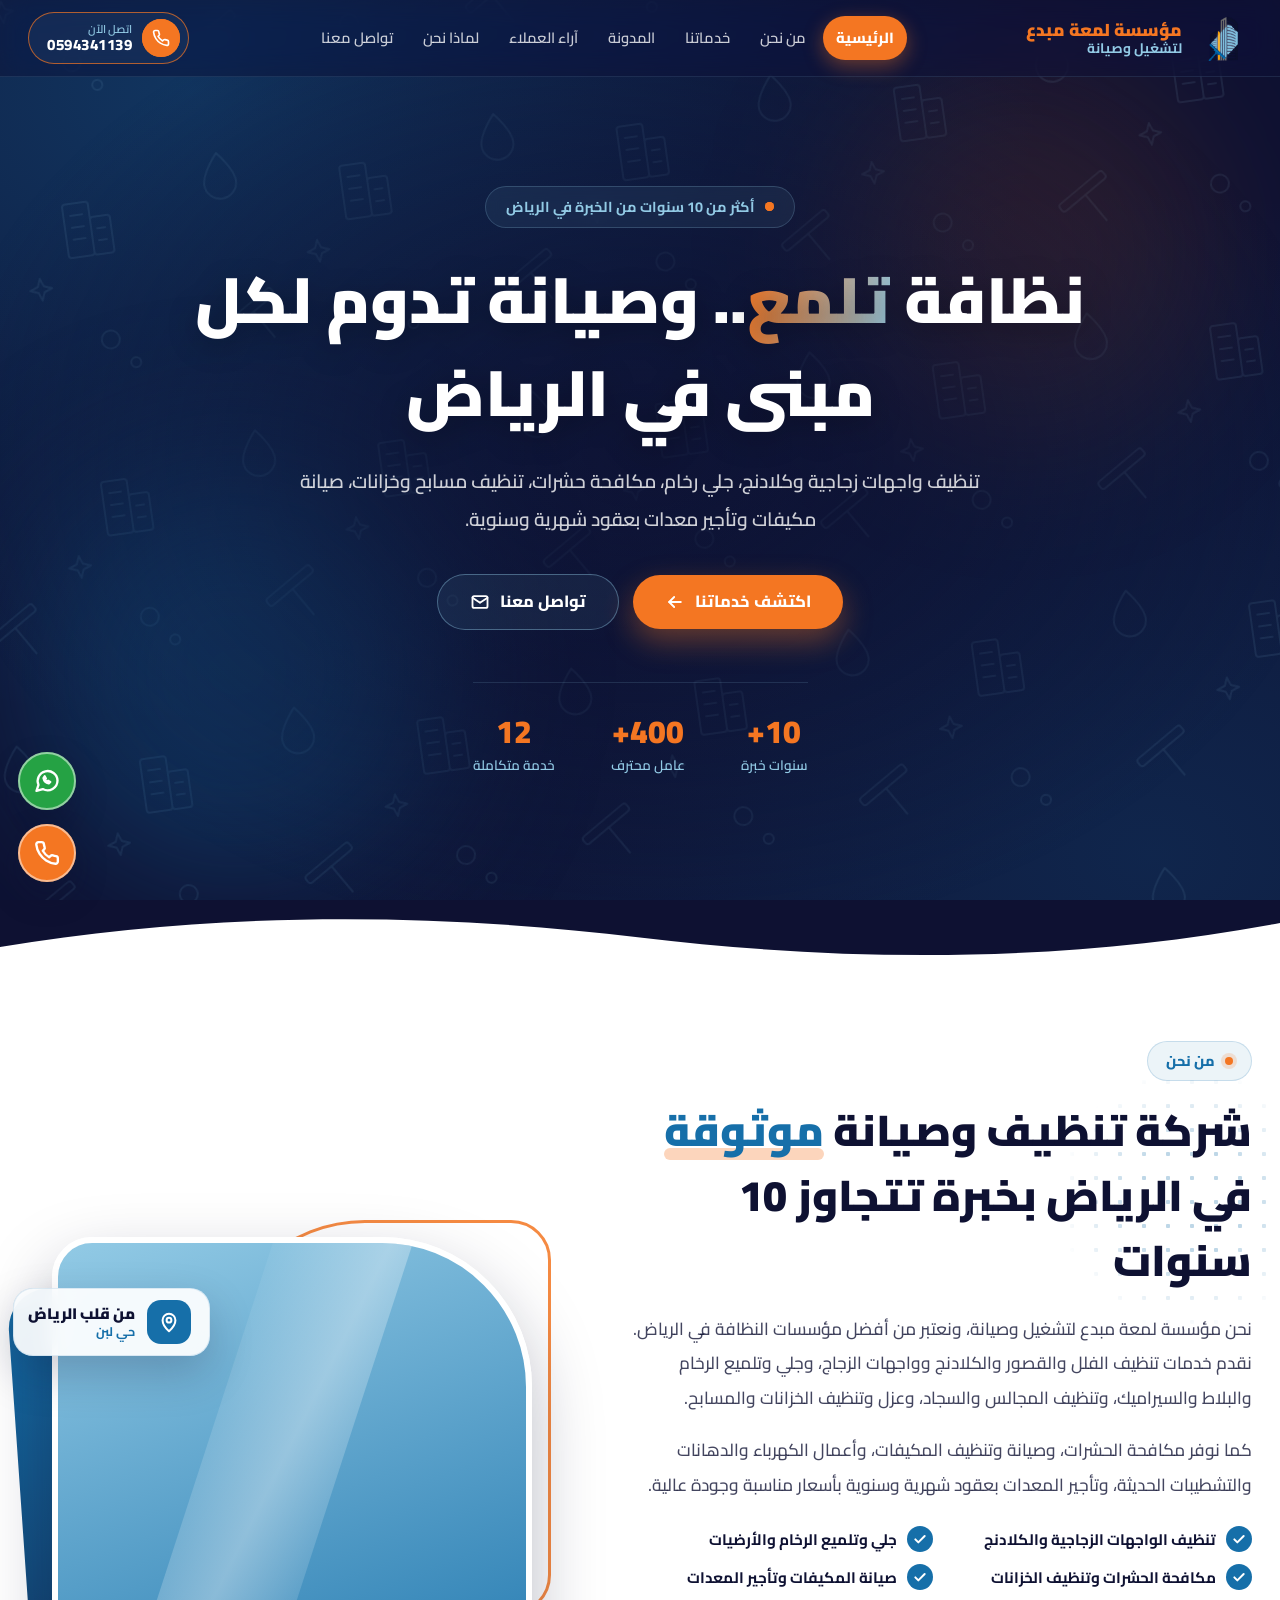
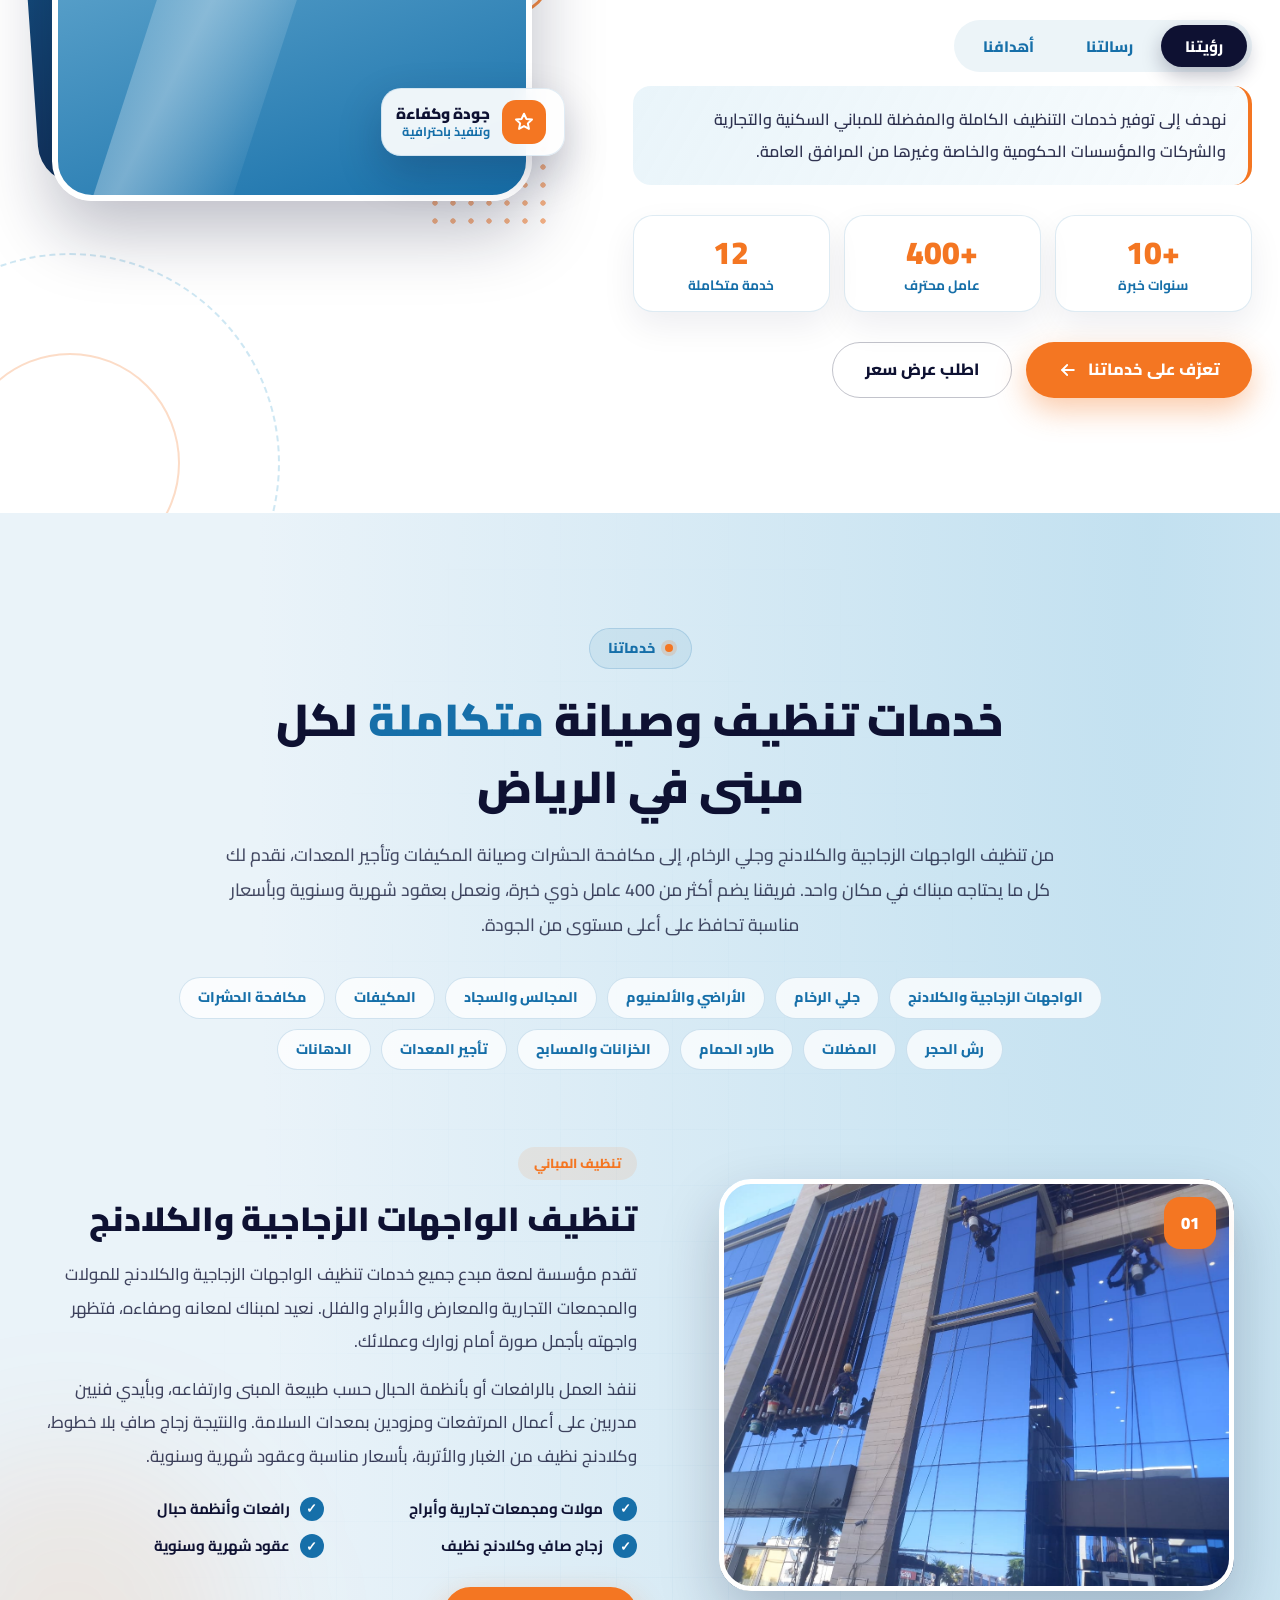
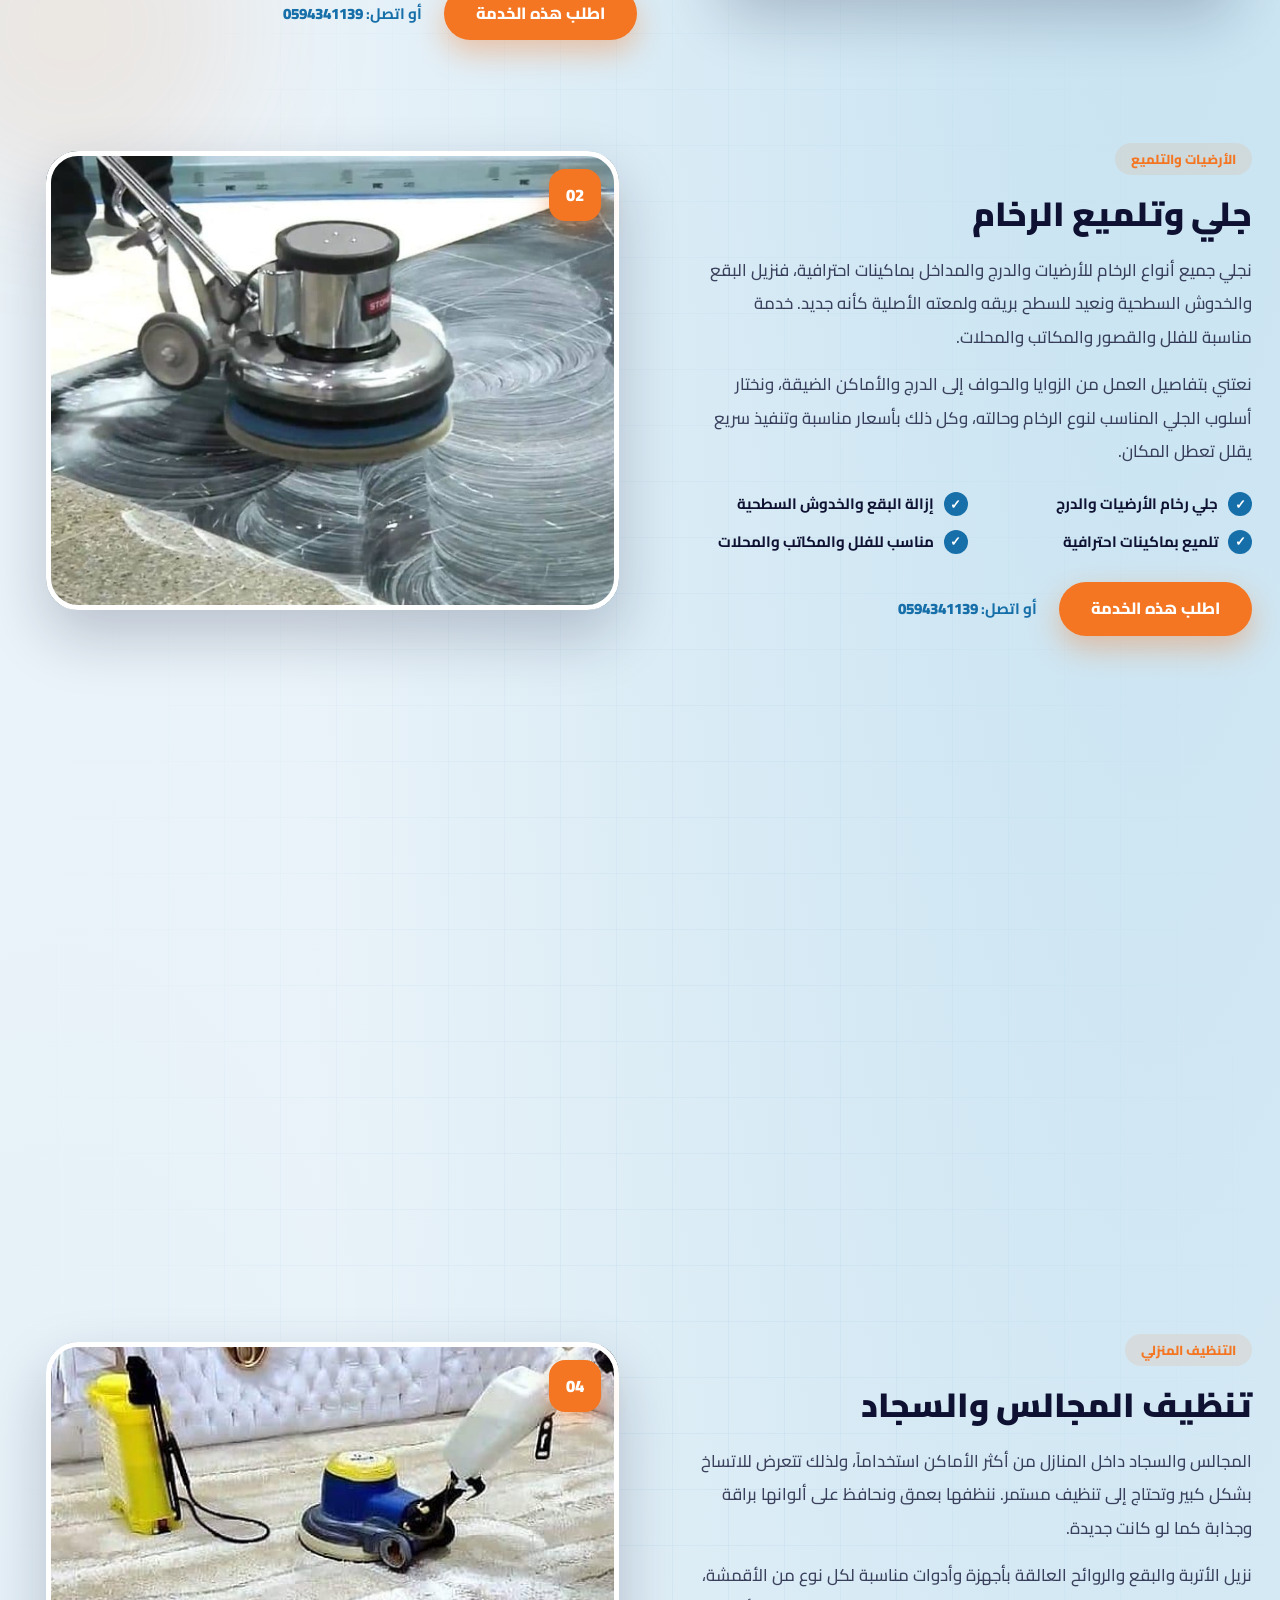
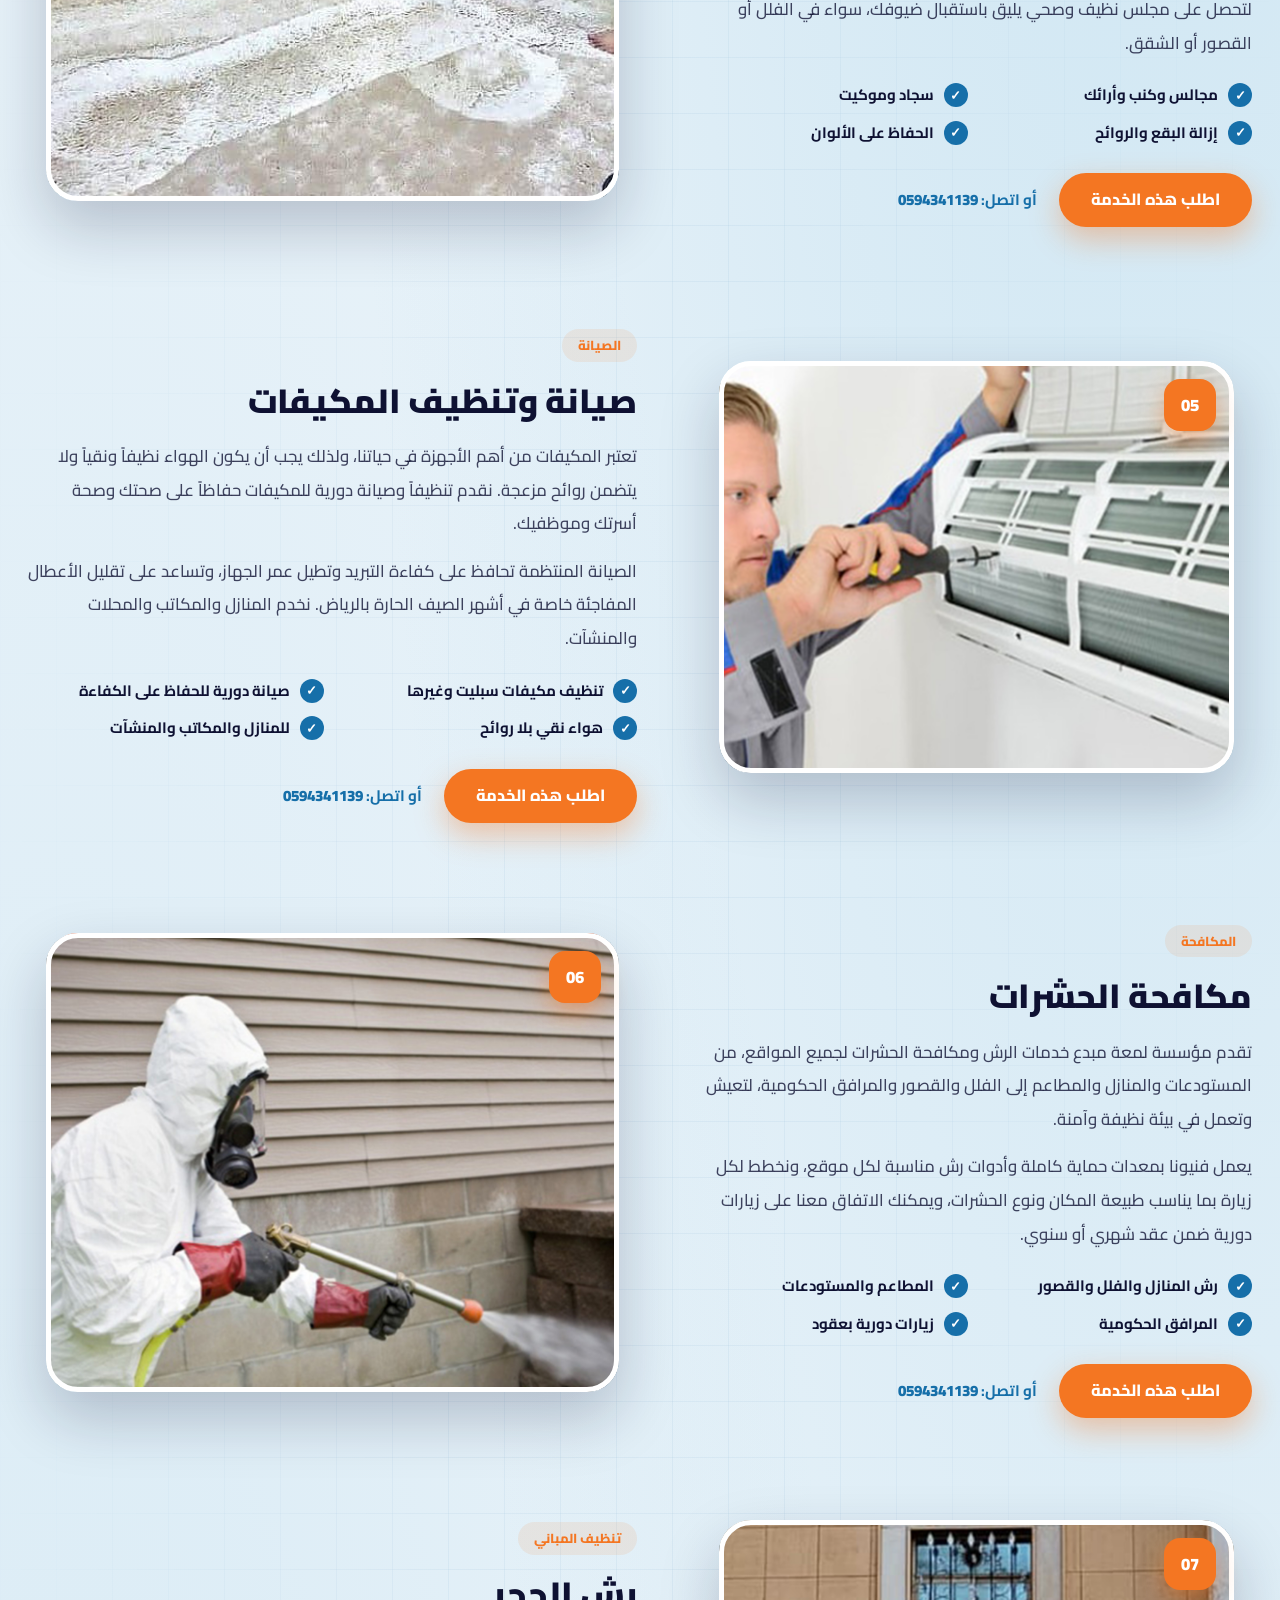
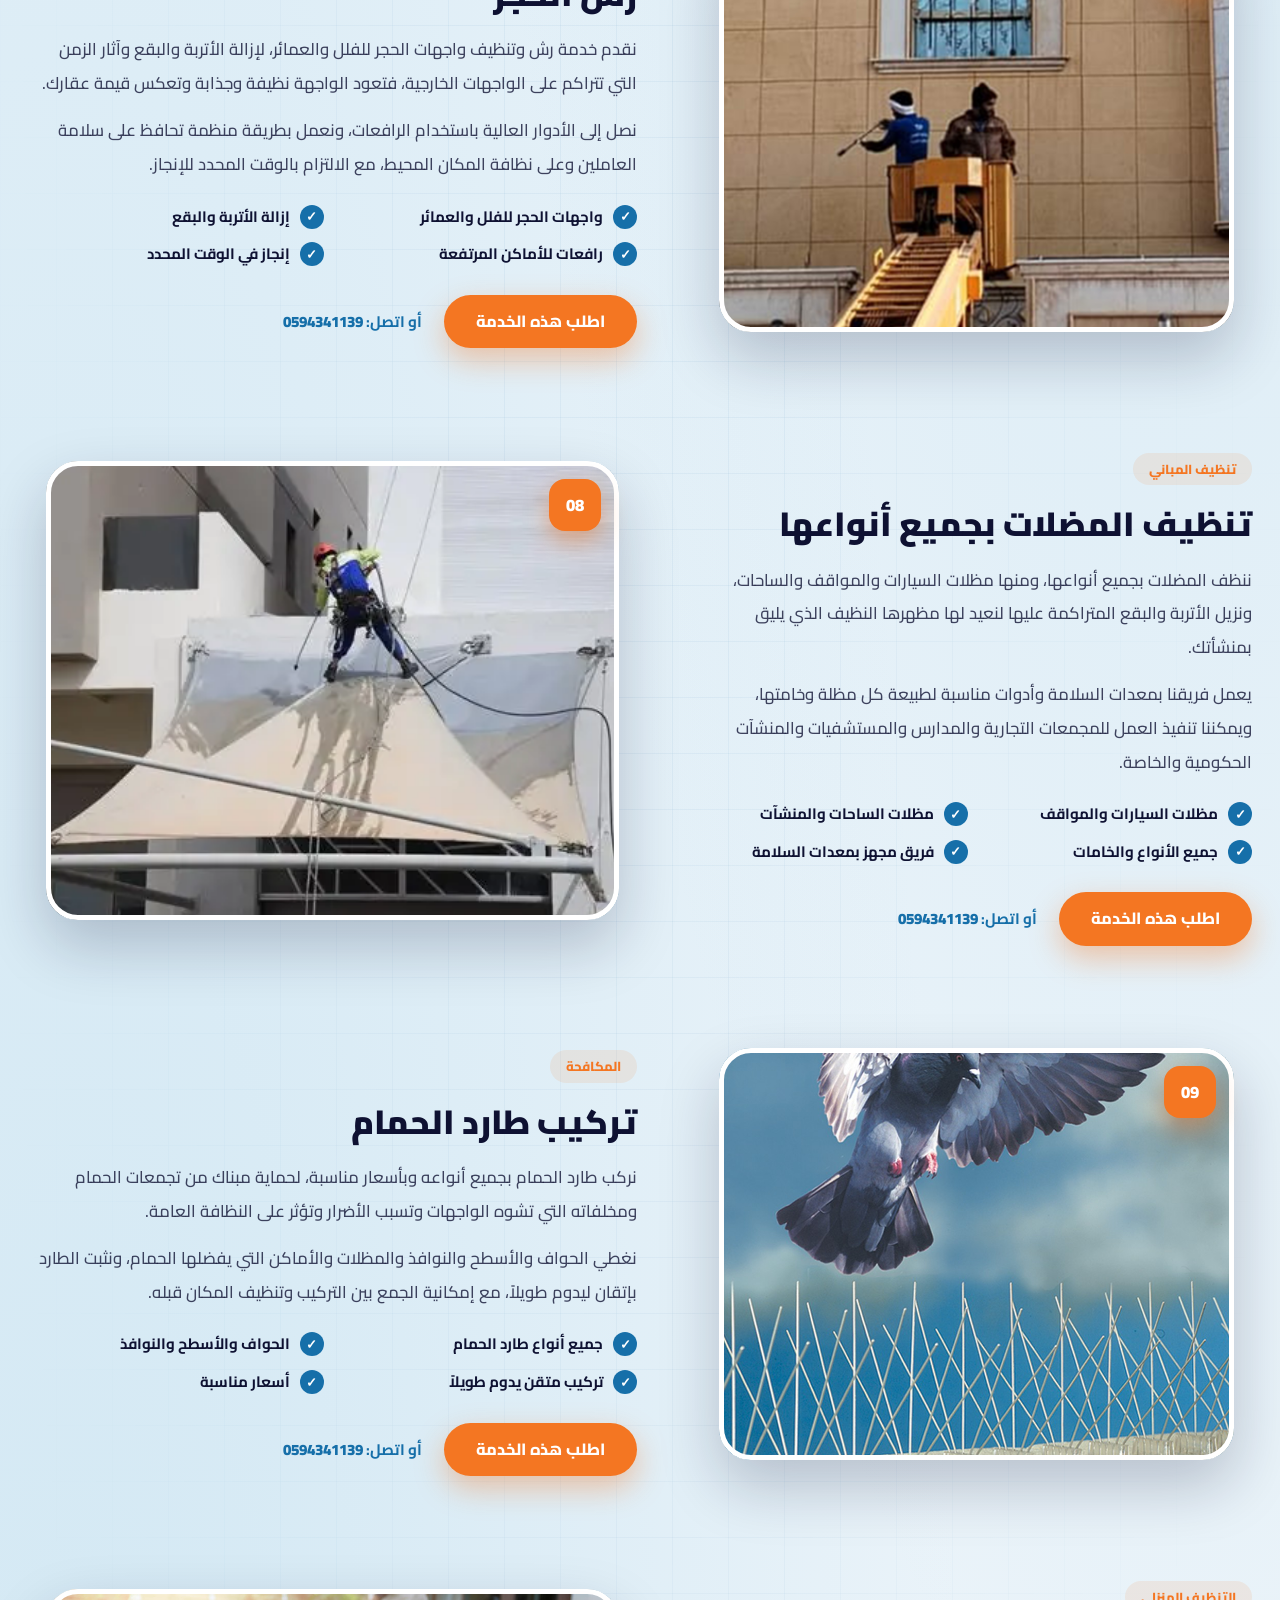
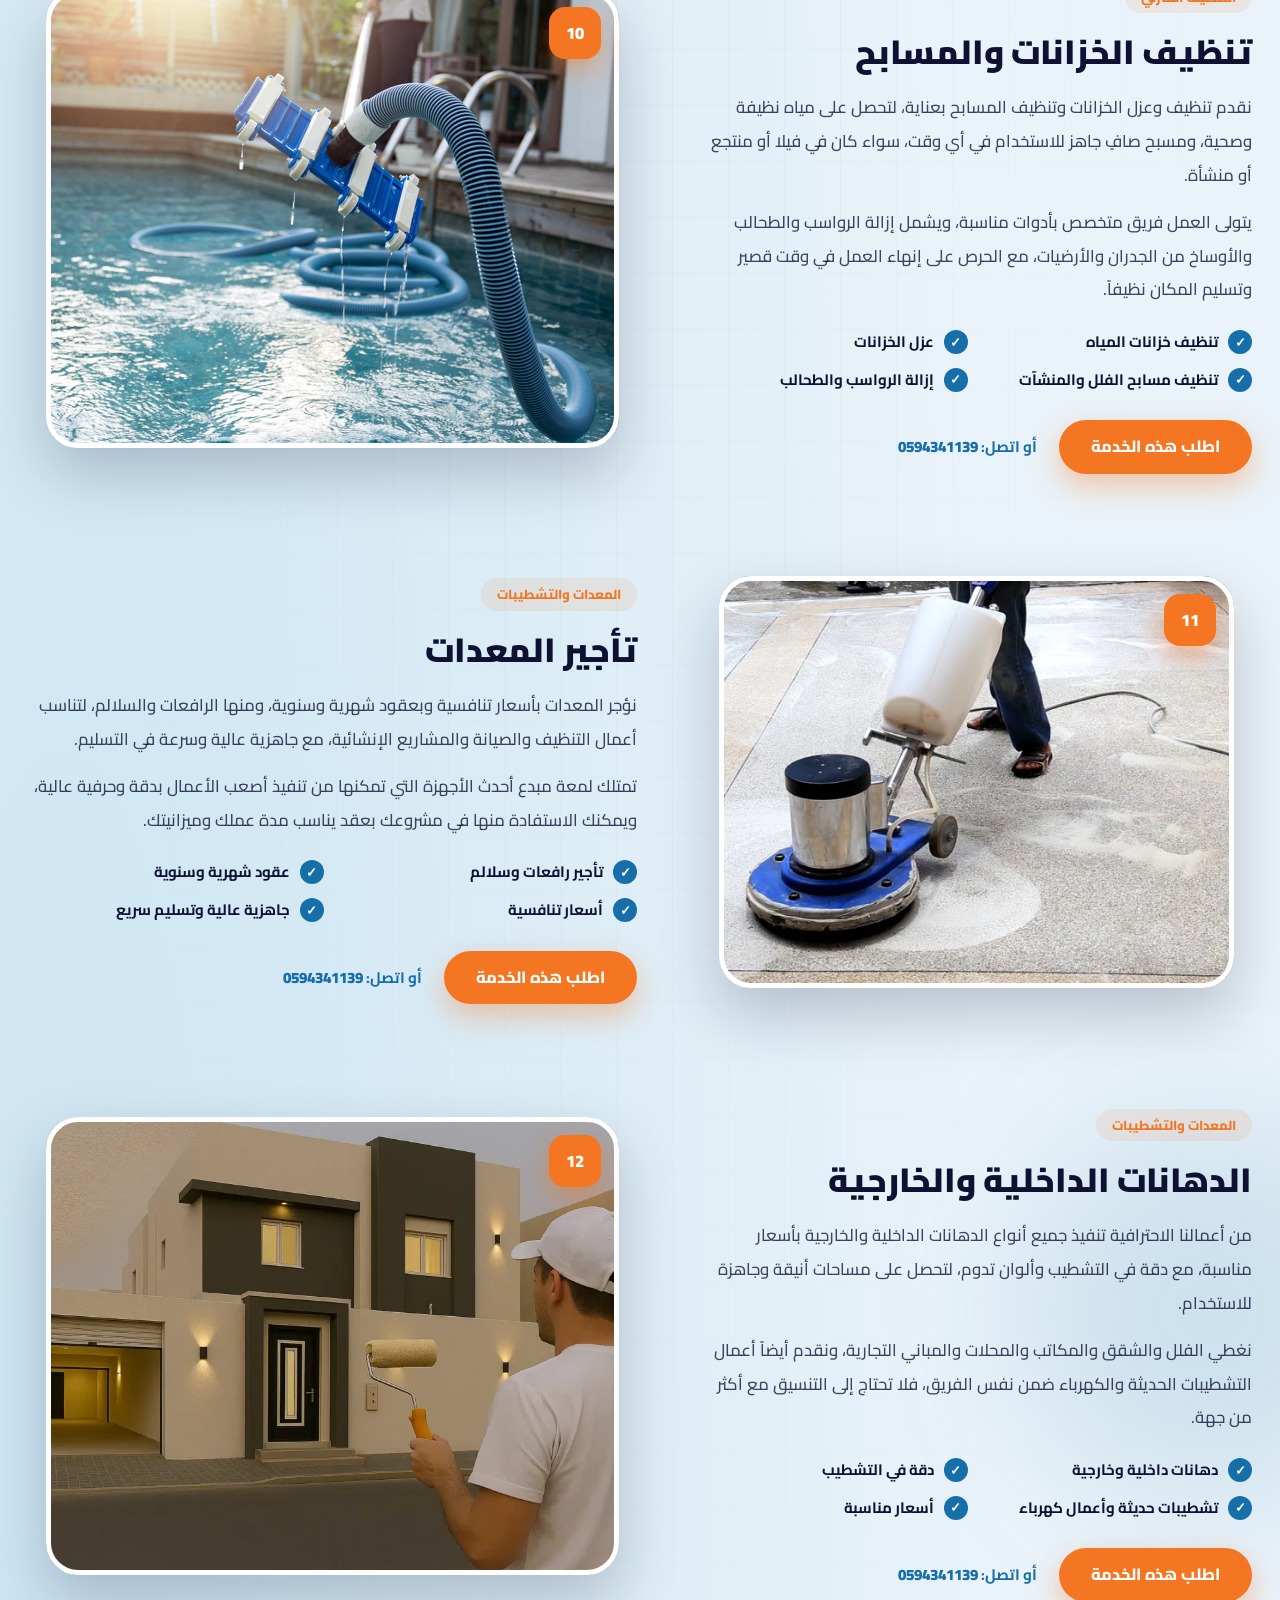
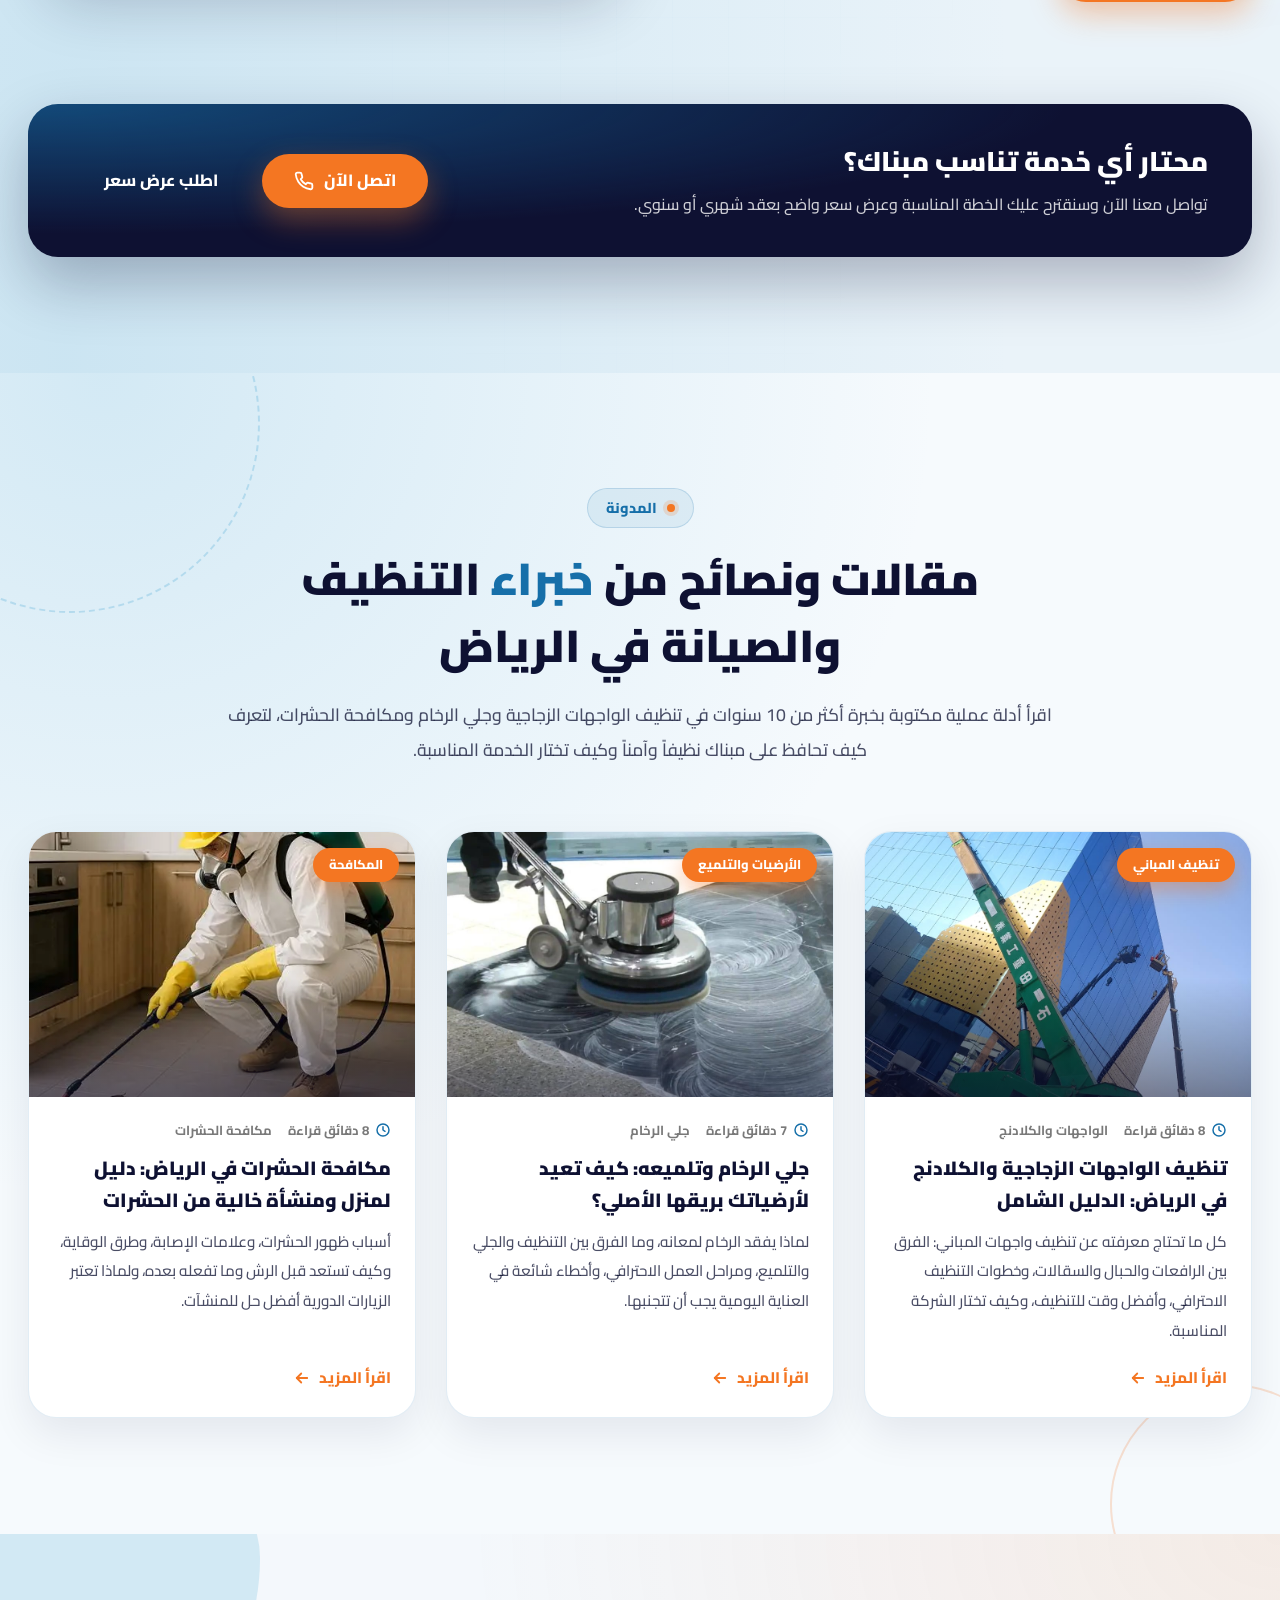
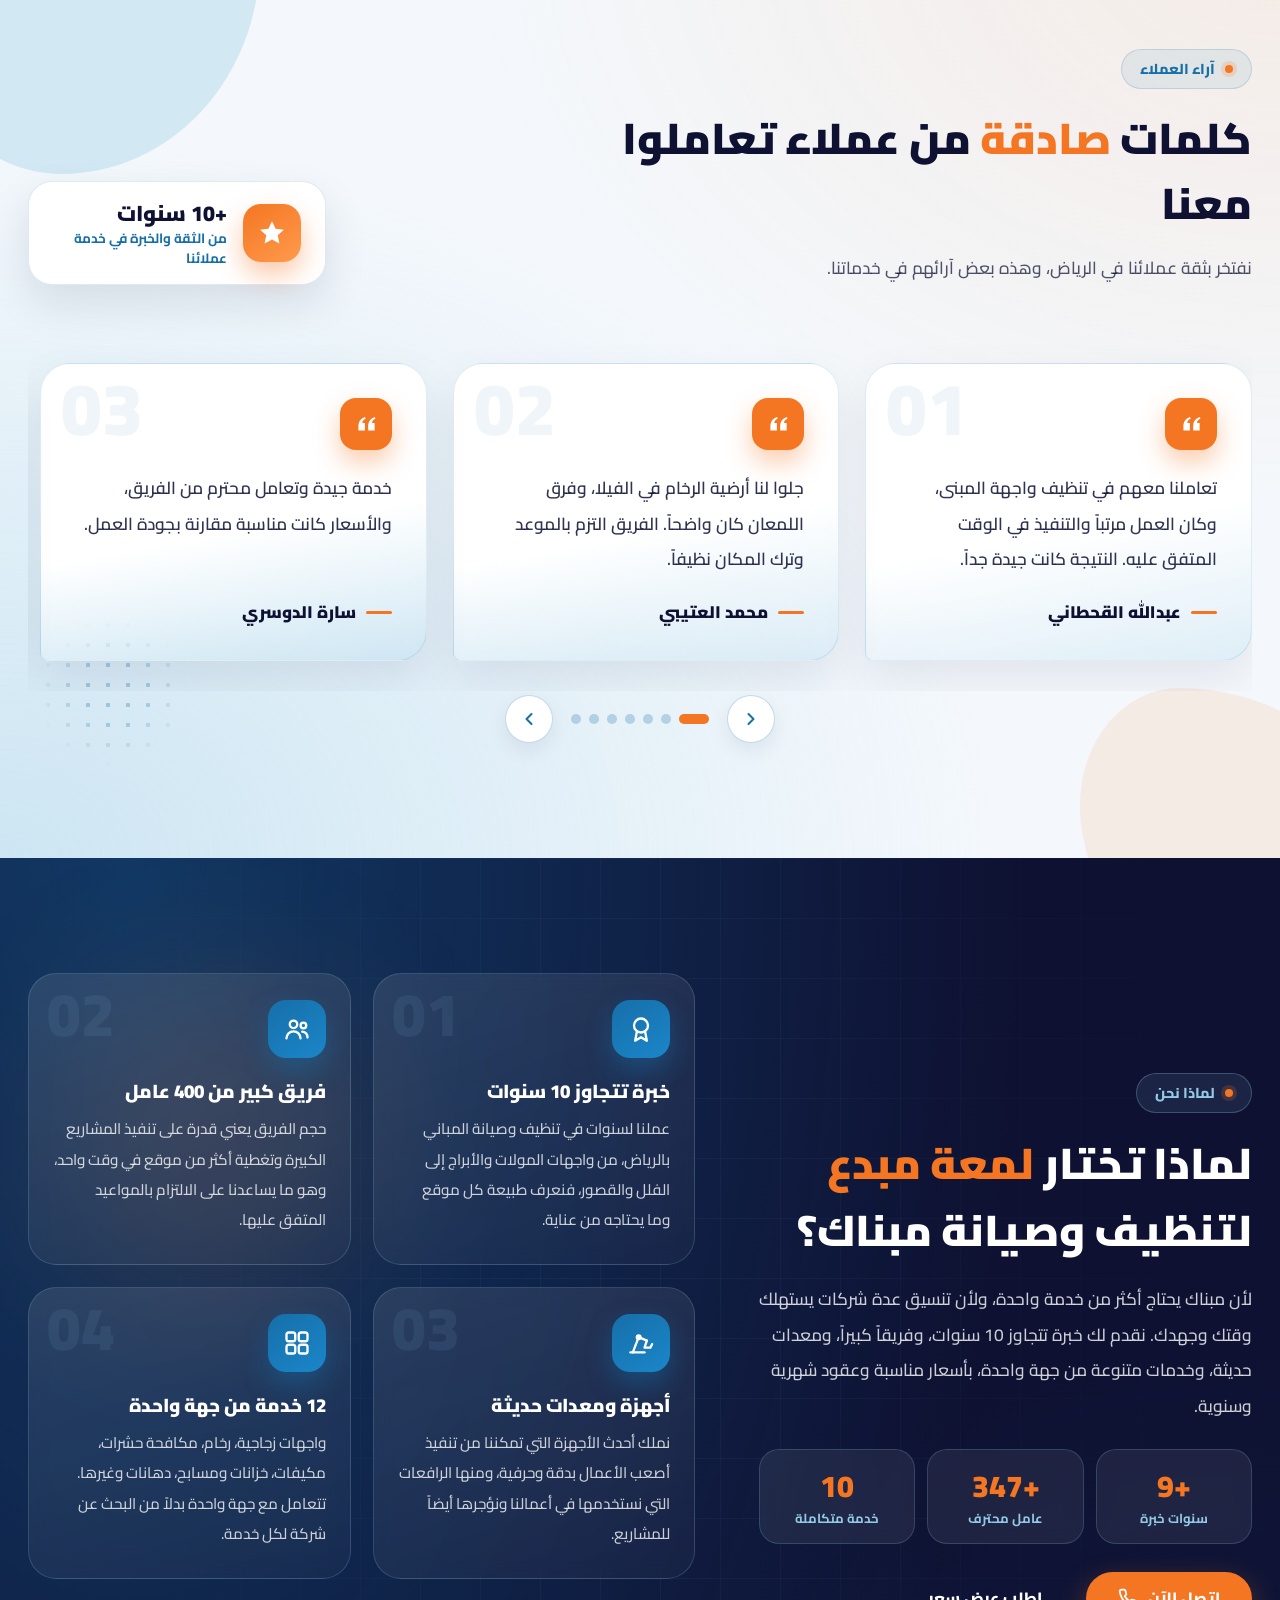
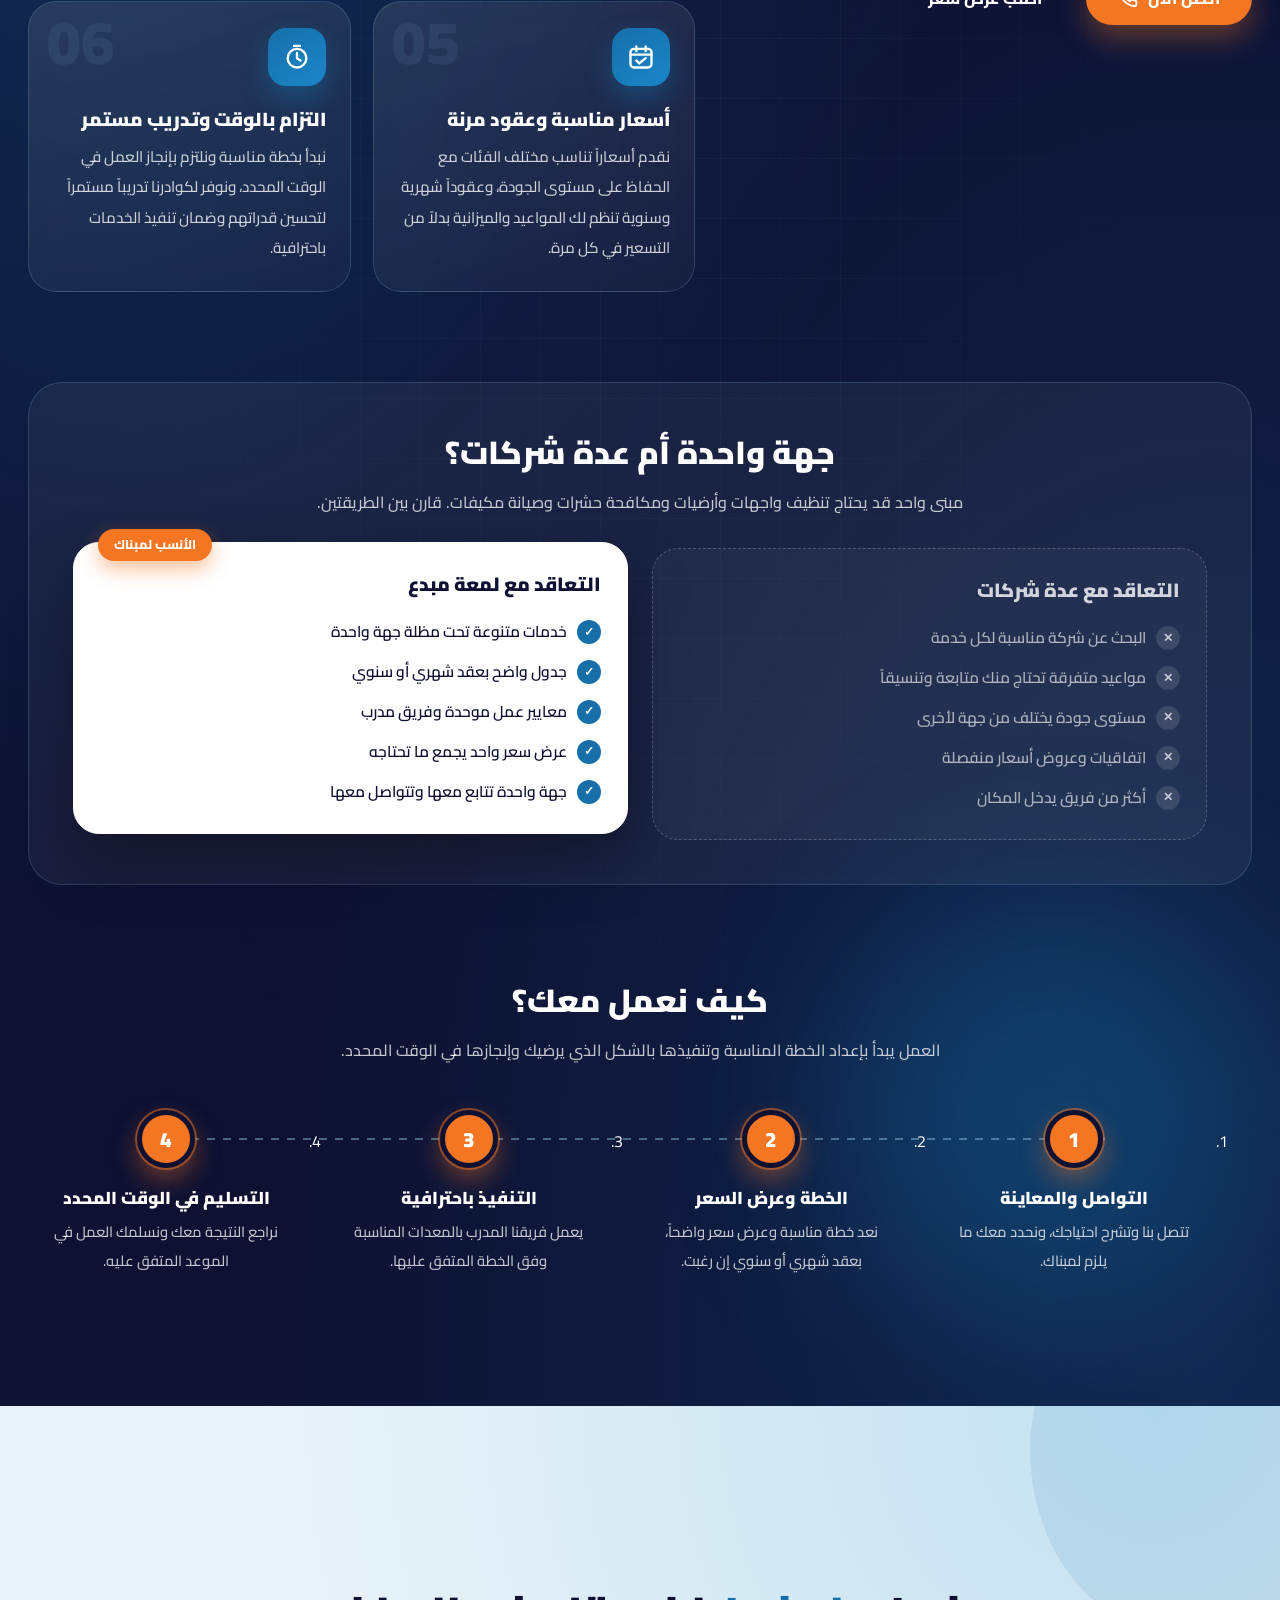
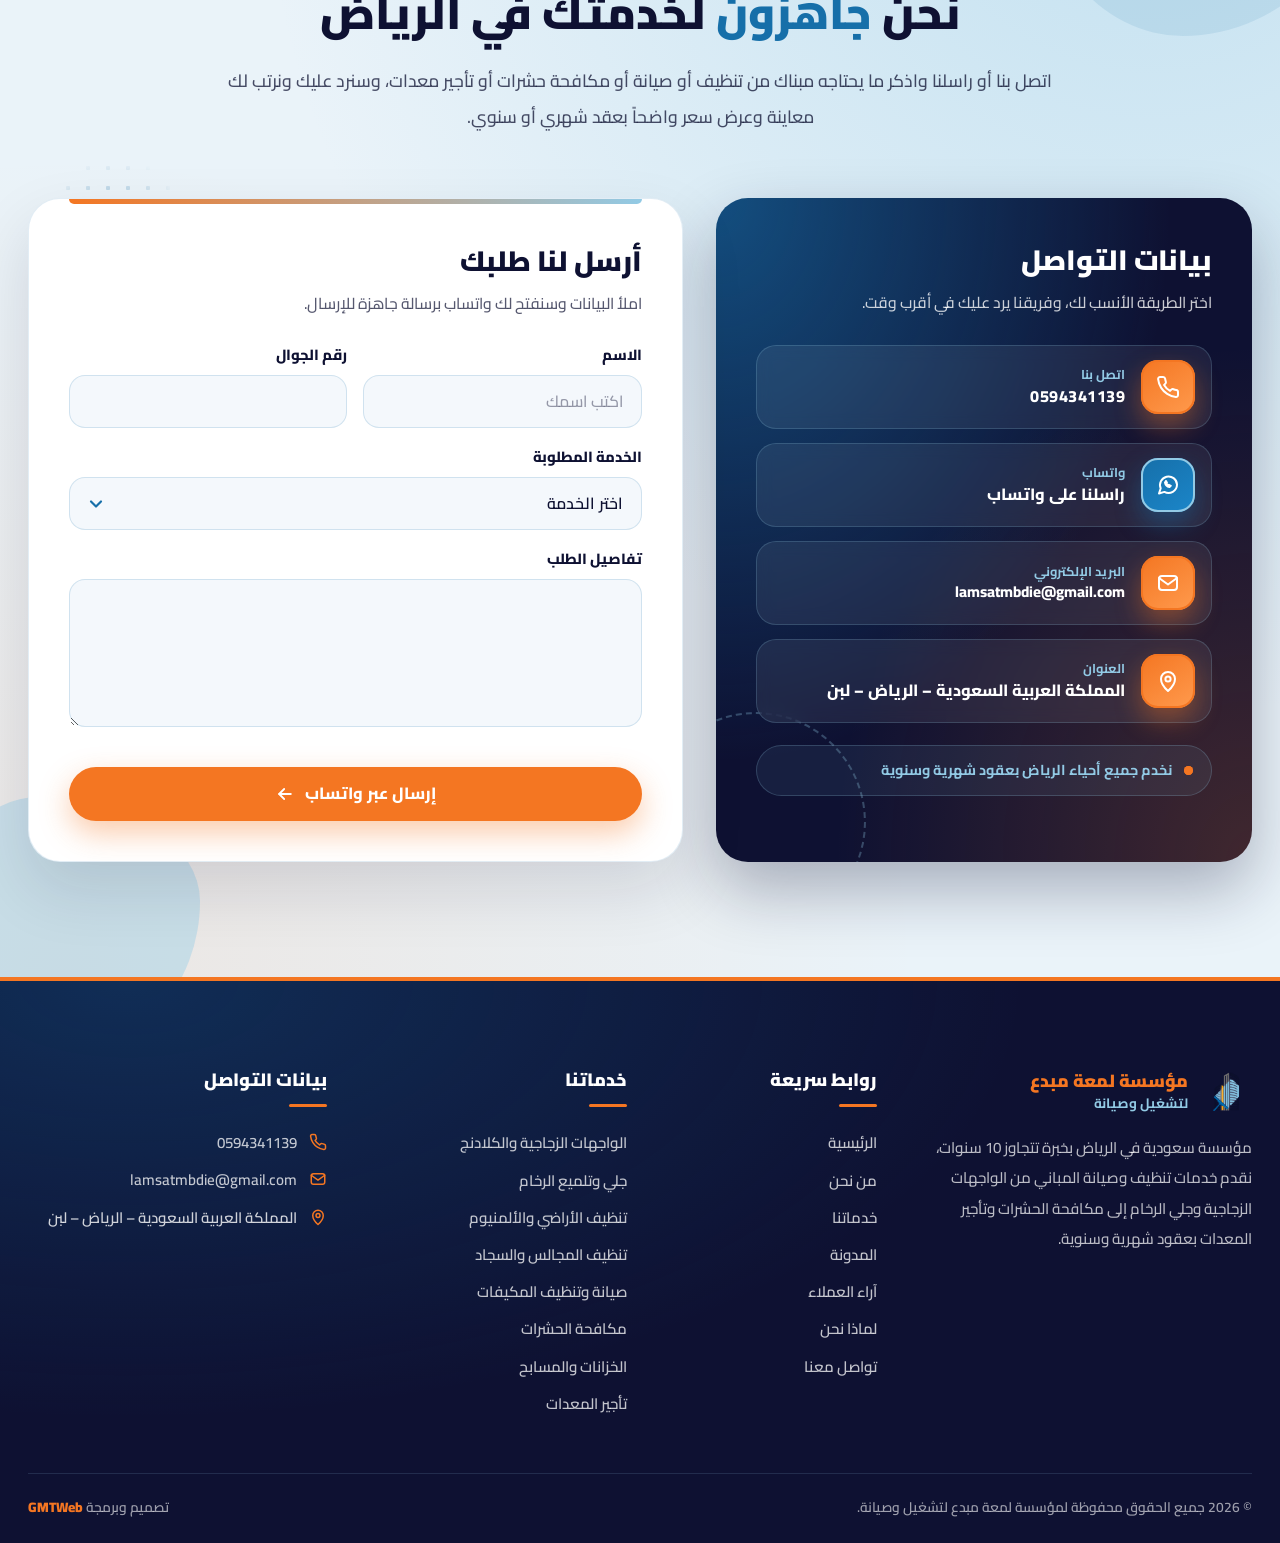
==== index.html @ 90935747 "first commit" ====
<!DOCTYPE html>
<html lang="ar" dir="rtl">
<head>
<meta charset="UTF-8">
<meta name="viewport" content="width=device-width, initial-scale=1, viewport-fit=cover">
<title>مؤسسة لمعة مبدع | شركة تنظيف وصيانة في الرياض – تنظيف واجهات زجاجية ومكافحة حشرات وجلي رخام</title>
<meta name="description" content="مؤسسة لمعة مبدع لتشغيل وصيانة في الرياض: تنظيف واجهات زجاجية وكلادنج، جلي رخام، مكافحة حشرات، تنظيف مسابح وخزانات ومجالس وسجاد، صيانة مكيفات وتأجير معدات بعقود شهرية وسنوية.">
<meta name="keywords" content="شركة تنظيف بالرياض, شركة نظافة بالرياض, تنظيف واجهات زجاجية, تنظيف واجهات زجاج بالرياض, تنظيف كلادنج, تنظيف الكلادنج بالرياض, شركة تنظيف مباني, شركة تنظيف فلل, شركة تنظيف قصور, شركة تنظيف مجالس, تنظيف مجالس وسجاد, تنظيف سجاد بالرياض, جلي رخام, جلي رخام بالرياض, تلميع رخام, تنظيف رخام, تنظيف بلاط وسيراميك, تنظيف أرضيات, تلميع ألمنيوم, تنظيف الأراضي, مكافحة حشرات بالرياض, شركة مكافحة حشرات, رش مبيدات, رش حشرات للمنازل والمطاعم والمستودعات, تنظيف خزانات, تنظيف خزانات المياه بالرياض, عزل خزانات, تنظيف مسابح, تنظيف مسابح بالرياض, صيانة مكيفات, تنظيف مكيفات, صيانة مكيفات بالرياض, رش حجر, تنظيف حجر, تنظيف مضلات, تنظيف مظلات السيارات, تركيب طارد حمام, طارد الحمام, تأجير رافعات, تأجير معدات, تأجير سلالم, عقود نظافة شهرية, عقود نظافة سنوية, دهانات داخلية وخارجية, أعمال كهرباء, تشطيبات حديثة, شركة صيانة بالرياض, تشغيل وصيانة, لمعة مبدع, مؤسسة لمعة مبدع">
<meta name="robots" content="index, follow, max-image-preview:large">
<meta name="author" content="مؤسسة لمعة مبدع لتشغيل وصيانة">
<meta name="theme-color" content="#0E1132">
<meta property="og:type" content="website">
<meta property="og:locale" content="ar_SA">
<meta property="og:site_name" content="مؤسسة لمعة مبدع لتشغيل وصيانة">
<meta property="og:title" content="مؤسسة لمعة مبدع | تنظيف وصيانة المباني في الرياض">
<meta property="og:description" content="تنظيف واجهات زجاجية وكلادنج، جلي رخام، مكافحة حشرات، تنظيف مسابح وخزانات، صيانة مكيفات وتأجير معدات بأفضل الأسعار في الرياض.">
<link rel="preconnect" href="https://fonts.googleapis.com">
<link rel="preconnect" href="https://fonts.gstatic.com" crossorigin>
<link href="https://fonts.googleapis.com/css2?family=Cairo:wght@400;600;700;800;900&display=swap" rel="stylesheet">
<link rel="stylesheet" href="style.css">
<script type="application/ld+json">
{
  "@context": "https://schema.org",
  "@type": "LocalBusiness",
  "name": "مؤسسة لمعة مبدع لتشغيل وصيانة",
  "description": "شركة تنظيف وصيانة في الرياض تقدم تنظيف الواجهات الزجاجية والكلادنج وجلي الرخام ومكافحة الحشرات وتنظيف المسابح والخزانات وصيانة المكيفات وتأجير المعدات.",
  "telephone": "+966594341139",
  "email": "lamsatmbdie@gmail.com",
  "address": {
    "@type": "PostalAddress",
    "streetAddress": "حي لبن",
    "addressLocality": "الرياض",
    "addressCountry": "SA"
  },
  "areaServed": { "@type": "City", "name": "الرياض" },
  "serviceType": [
    "تنظيف الواجهات الزجاجية",
    "تنظيف الكلادنج",
    "جلي الرخام",
    "مكافحة الحشرات",
    "تنظيف المسابح والخزانات",
    "تنظيف المجالس والسجاد",
    "صيانة المكيفات",
    "رش الحجر",
    "تنظيف المضلات",
    "تركيب طارد الحمام",
    "تأجير المعدات",
    "الدهانات الداخلية والخارجية"
  ]
}
</script>
</head>
<body>

<a class="skip-link" href="#main">تخطي إلى المحتوى</a>

<header class="site-header" id="siteHeader">
  <div class="container header-inner">
    <a href="#home" class="brand" aria-label="مؤسسة لمعة مبدع - الصفحة الرئيسية">
      <span class="brand-logo">
        <img src="images/logo.png" alt="شعار مؤسسة لمعة مبدع لتشغيل وصيانة" width="64" height="64">
      </span>
      <span class="brand-text">
        <strong>مؤسسة لمعة مبدع</strong>
        <small>لتشغيل وصيانة</small>
      </span>
    </a>

    <nav class="main-nav" aria-label="القائمة الرئيسية">
      <ul>
        <li><a href="#home" class="nav-link" data-section="home">الرئيسية</a></li>
        <li><a href="#about" class="nav-link" data-section="about">من نحن</a></li>
        <li><a href="#services" class="nav-link" data-section="services">خدماتنا</a></li>
        <li><a href="#blog" class="nav-link" data-section="blog">المدونة</a></li>
        <li><a href="#testimonials" class="nav-link" data-section="testimonials">آراء العملاء</a></li>
        <li><a href="#why-us" class="nav-link" data-section="why-us">لماذا نحن</a></li>
        <li><a href="#contact" class="nav-link" data-section="contact">تواصل معنا</a></li>
      </ul>
    </nav>

    <a href="tel:+966594341139" class="call-btn" aria-label="اتصل بنا على 0594341139">
      <span class="call-icon">
        <svg viewBox="0 0 24 24" width="18" height="18" fill="none" stroke="currentColor" stroke-width="2.2" stroke-linecap="round" stroke-linejoin="round" aria-hidden="true"><path d="M22 16.92v3a2 2 0 0 1-2.18 2 19.79 19.79 0 0 1-8.63-3.07 19.5 19.5 0 0 1-6-6 19.79 19.79 0 0 1-3.07-8.67A2 2 0 0 1 4.11 2h3a2 2 0 0 1 2 1.72 12.84 12.84 0 0 0 .7 2.81 2 2 0 0 1-.45 2.11L8.09 9.91a16 16 0 0 0 6 6l1.27-1.27a2 2 0 0 1 2.11-.45 12.84 12.84 0 0 0 2.81.7A2 2 0 0 1 22 16.92z"/></svg>
      </span>
      <span class="call-text">
        <small>اتصل الآن</small>
        <b>0594341139</b>
      </span>
    </a>

    <button class="menu-toggle" id="menuToggle" type="button" aria-label="فتح القائمة" aria-expanded="false" aria-controls="mobileMenu">
      <span></span>
      <span></span>
      <span></span>
    </button>
  </div>
</header>

<div class="menu-overlay" id="menuOverlay"></div>

<aside class="mobile-menu" id="mobileMenu" aria-hidden="true" aria-label="قائمة التنقل">
  <button class="menu-close" id="menuClose" type="button" aria-label="إغلاق القائمة">
    <svg viewBox="0 0 24 24" width="18" height="18" fill="none" stroke="currentColor" stroke-width="2.4" stroke-linecap="round" aria-hidden="true"><path d="M6 6l12 12M18 6L6 18"/></svg>
  </button>

  <div class="mobile-brand">
    <span class="mobile-logo">
      <img src="images/logo.png" alt="شعار مؤسسة لمعة مبدع" width="56" height="56">
    </span>
    <strong>مؤسسة لمعة مبدع</strong>
    <small>لتشغيل وصيانة</small>
  </div>

  <ul class="mobile-links">
    <li style="--i:1"><a href="#home" class="mobile-link" data-section="home">الرئيسية</a></li>
    <li style="--i:2"><a href="#about" class="mobile-link" data-section="about">من نحن</a></li>
    <li style="--i:3"><a href="#services" class="mobile-link" data-section="services">خدماتنا</a></li>
    <li style="--i:5"><a href="#blog" class="mobile-link" data-section="blog">المدونة</a></li>
    <li style="--i:6"><a href="#testimonials" class="mobile-link" data-section="testimonials">آراء العملاء</a></li>
    <li style="--i:7"><a href="#why-us" class="mobile-link" data-section="why-us">لماذا نحن</a></li>
    <li style="--i:8"><a href="#contact" class="mobile-link" data-section="contact">تواصل معنا</a></li>
  </ul>

  <p class="mobile-foot">الرياض – المملكة العربية السعودية</p>
</aside>

<main id="main">

  <section class="hero" id="home" aria-labelledby="heroTitle">
    <div class="hero-bg" aria-hidden="true">
      <div class="hero-parallax" id="heroParallax">
        <svg class="hero-pattern" xmlns="http://www.w3.org/2000/svg" width="100%" height="100%" focusable="false">
          <defs>
            <pattern id="servicesPattern" width="280" height="280" patternUnits="userSpaceOnUse" patternTransform="rotate(-8)">
              <g fill="none" stroke="currentColor" stroke-width="2" stroke-linecap="round" stroke-linejoin="round">
                <path d="M50 30C50 30 34 48 34 60a16 16 0 0 0 32 0C66 48 50 30 50 30Z"/>
                <g transform="translate(170 40)">
                  <rect x="0" y="20" width="26" height="54" rx="3"/>
                  <rect x="26" y="36" width="20" height="38" rx="3"/>
                  <path d="M7 32h12M7 44h12M7 56h12M32 48h8M32 60h8"/>
                </g>
                <g transform="rotate(-32 70 200)">
                  <rect x="42" y="182" width="56" height="9" rx="3"/>
                  <path d="M70 191V224"/>
                </g>
                <circle cx="200" cy="200" r="9"/>
                <circle cx="222" cy="226" r="5"/>
                <path d="M138 130l3 8 8 3-8 3-3 8-3-8-8-3 8-3z"/>
              </g>
            </pattern>
          </defs>
          <rect width="100%" height="100%" fill="url(#servicesPattern)"/>
        </svg>
      </div>
      <span class="orb orb-1"></span>
      <span class="orb orb-2"></span>
      <div class="particles" id="particles"></div>
    </div>

    <div class="container hero-inner">
      <div class="hero-badge reveal" style="--d:.2s">
        <span class="pulse-dot"></span>
        أكثر من 10 سنوات من الخبرة في الرياض
      </div>

      <h1 id="heroTitle" class="reveal" style="--d:.4s">نظافة <span class="shine-text">تلمع</span>.. وصيانة تدوم لكل مبنى في الرياض</h1>

      <p class="hero-sub reveal" style="--d:.65s">تنظيف واجهات زجاجية وكلادنج، جلي رخام، مكافحة حشرات، تنظيف مسابح وخزانات، صيانة مكيفات وتأجير معدات بعقود شهرية وسنوية.</p>

      <div class="hero-actions reveal" style="--d:.9s">
        <a href="#services" class="btn btn-primary">
          <span>اكتشف خدماتنا</span>
          <svg viewBox="0 0 24 24" width="20" height="20" fill="none" stroke="currentColor" stroke-width="2.2" stroke-linecap="round" stroke-linejoin="round" aria-hidden="true"><path d="M19 12H5"/><path d="M11 6l-6 6 6 6"/></svg>
        </a>
        <a href="#contact" class="btn btn-ghost">
          <span>تواصل معنا</span>
          <svg viewBox="0 0 24 24" width="20" height="20" fill="none" stroke="currentColor" stroke-width="2.2" stroke-linecap="round" stroke-linejoin="round" aria-hidden="true"><rect x="3" y="5" width="18" height="14" rx="2"/><path d="M3 7l9 6 9-6"/></svg>
        </a>
      </div>

      <ul class="hero-stats reveal" style="--d:1.15s">
        <li><b>+10</b><span>سنوات خبرة</span></li>
        <li><b>+400</b><span>عامل محترف</span></li>
        <li><b>12</b><span>خدمة متكاملة</span></li>
      </ul>
    </div>
  </section>
    <section class="about" id="about" aria-labelledby="aboutTitle">
    <svg class="about-wave" viewBox="0 0 1440 80" preserveAspectRatio="none" aria-hidden="true" focusable="false">
      <path d="M0 0H1440V30C1200 80 960 80 720 48C480 16 240 16 0 60Z" fill="#0E1132"/>
    </svg>

    <div class="about-deco" aria-hidden="true">
      <span class="deco-dots"></span>
      <span class="deco-ring deco-ring-1"></span>
      <span class="deco-ring deco-ring-2"></span>
    </div>

    <div class="container about-grid">

      <div class="about-content">
        <span class="about-chip" data-rv="up">
          <i></i>
          من نحن
        </span>

        <h2 id="aboutTitle" class="about-title" data-rv="up">
          شركة تنظيف وصيانة <span class="about-mark">موثوقة</span> في الرياض بخبرة تتجاوز 10 سنوات
        </h2>

        <p class="about-text" data-rv="up">
          نحن مؤسسة لمعة مبدع لتشغيل وصيانة، ونعتبر من أفضل مؤسسات النظافة في الرياض. نقدم خدمات تنظيف الفلل والقصور والكلادنج وواجهات الزجاج، وجلي وتلميع الرخام والبلاط والسيراميك، وتنظيف المجالس والسجاد، وعزل وتنظيف الخزانات والمسابح.
        </p>

        <p class="about-text" data-rv="up">
          كما نوفر مكافحة الحشرات، وصيانة وتنظيف المكيفات، وأعمال الكهرباء والدهانات والتشطيبات الحديثة، وتأجير المعدات بعقود شهرية وسنوية بأسعار مناسبة وجودة عالية.
        </p>

        <ul class="about-points" data-rv="up">
          <li><svg viewBox="0 0 24 24" width="18" height="18" fill="none" stroke="currentColor" stroke-width="3" stroke-linecap="round" stroke-linejoin="round" aria-hidden="true"><path d="M5 12.5l4.5 4.5L19 7.5"/></svg>تنظيف الواجهات الزجاجية والكلادنج</li>
          <li><svg viewBox="0 0 24 24" width="18" height="18" fill="none" stroke="currentColor" stroke-width="3" stroke-linecap="round" stroke-linejoin="round" aria-hidden="true"><path d="M5 12.5l4.5 4.5L19 7.5"/></svg>جلي وتلميع الرخام والأرضيات</li>
          <li><svg viewBox="0 0 24 24" width="18" height="18" fill="none" stroke="currentColor" stroke-width="3" stroke-linecap="round" stroke-linejoin="round" aria-hidden="true"><path d="M5 12.5l4.5 4.5L19 7.5"/></svg>مكافحة الحشرات وتنظيف الخزانات</li>
          <li><svg viewBox="0 0 24 24" width="18" height="18" fill="none" stroke="currentColor" stroke-width="3" stroke-linecap="round" stroke-linejoin="round" aria-hidden="true"><path d="M5 12.5l4.5 4.5L19 7.5"/></svg>صيانة المكيفات وتأجير المعدات</li>
        </ul>

        <div class="about-tabs" data-rv="up">
          <div class="about-tablist" role="tablist" aria-label="رؤيتنا ورسالتنا وأهدافنا">
            <button class="about-tab is-active" role="tab" id="tab-vision" aria-selected="true" aria-controls="panel-vision" type="button">رؤيتنا</button>
            <button class="about-tab" role="tab" id="tab-mission" aria-selected="false" aria-controls="panel-mission" tabindex="-1" type="button">رسالتنا</button>
            <button class="about-tab" role="tab" id="tab-goals" aria-selected="false" aria-controls="panel-goals" tabindex="-1" type="button">أهدافنا</button>
          </div>

          <div class="about-panel" role="tabpanel" id="panel-vision" aria-labelledby="tab-vision">
            نهدف إلى توفير خدمات التنظيف الكاملة والمفضلة للمباني السكنية والتجارية والشركات والمؤسسات الحكومية والخاصة وغيرها من المرافق العامة.
          </div>
          <div class="about-panel" role="tabpanel" id="panel-mission" aria-labelledby="tab-mission" hidden>
            العمل يبدأ بإعداد الخطة المناسبة وتنفيذها بالشكل المتميز الذي يرضي عملاءنا وإنجاز العمل في الوقت المحدد.
          </div>
          <div class="about-panel" role="tabpanel" id="panel-goals" aria-labelledby="tab-goals" hidden>
            الارتقاء بجودة وكفاءة أعمالنا والجمع بين سرعة التنفيذ والجودة، مع تدريبات مستمرة لكوادرنا لضمان أعلى جودة وتنفيذ الخدمات باحترافية.
          </div>
        </div>

        <ul class="about-stats" data-rv="up">
          <li><b><span data-count="10" data-suffix="+">10+</span></b><small>سنوات خبرة</small></li>
          <li><b><span data-count="400" data-suffix="+">400+</span></b><small>عامل محترف</small></li>
          <li><b><span data-count="12" data-suffix="">12</span></b><small>خدمة متكاملة</small></li>
        </ul>

        <div class="about-actions" data-rv="up">
          <a href="#services" class="btn btn-primary">
            <span>تعرّف على خدماتنا</span>
            <svg viewBox="0 0 24 24" width="20" height="20" fill="none" stroke="currentColor" stroke-width="2.2" stroke-linecap="round" stroke-linejoin="round" aria-hidden="true"><path d="M19 12H5"/><path d="M11 6l-6 6 6 6"/></svg>
          </a>
          <a href="#contact" class="btn btn-outline-dark">
            <span>اطلب عرض سعر</span>
          </a>
        </div>
      </div>

      <div class="about-media" data-rv="left">
        <div class="media-frame">
          <span class="media-block" aria-hidden="true"></span>
          <span class="media-outline" aria-hidden="true"></span>
          <span class="media-dots" aria-hidden="true"></span>

          <div class="media-photo">
            <img src="about.jpg" alt="فريق مؤسسة لمعة مبدع أثناء تنظيف واجهة زجاجية في الرياض" width="800" height="940" loading="lazy">
            <span class="media-shine" aria-hidden="true"></span>
          </div>

          <div class="media-card media-card-top">
            <span class="mc-icon">
              <svg viewBox="0 0 24 24" width="22" height="22" fill="none" stroke="currentColor" stroke-width="2.2" stroke-linecap="round" stroke-linejoin="round" aria-hidden="true"><path d="M12 22s7-6.2 7-12a7 7 0 0 0-14 0c0 5.8 7 12 7 12z"/><circle cx="12" cy="10" r="2.6"/></svg>
            </span>
            <span class="mc-text"><b>من قلب الرياض</b><small>حي لبن</small></span>
          </div>

          <div class="media-card media-card-bottom">
            <span class="mc-icon mc-icon-orange">
              <svg viewBox="0 0 24 24" width="22" height="22" fill="none" stroke="currentColor" stroke-width="2.2" stroke-linecap="round" stroke-linejoin="round" aria-hidden="true"><path d="M12 3l2.6 5.6 6.1.7-4.5 4.2 1.2 6L12 16.5 6.6 19.5l1.2-6L3.3 9.3l6.1-.7z"/></svg>
            </span>
            <span class="mc-text"><b>جودة وكفاءة</b><small>وتنفيذ باحترافية</small></span>
          </div>
        </div>
      </div>

    </div>
  </section>
    <section class="services" id="services" aria-labelledby="servicesTitle">
    <div class="svc-deco" aria-hidden="true">
      <span class="svc-blob svc-blob-1"></span>
      <span class="svc-blob svc-blob-2"></span>
      <span class="svc-grid"></span>
    </div>

    <div class="container">

      <header class="svc-head">
        <span class="about-chip" data-rv="up"><i></i>خدماتنا</span>
        <h2 id="servicesTitle" class="svc-title" data-rv="up">خدمات تنظيف وصيانة <span class="about-mark">متكاملة</span> لكل مبنى في الرياض</h2>
        <p class="svc-lead" data-rv="up">من تنظيف الواجهات الزجاجية والكلادنج وجلي الرخام، إلى مكافحة الحشرات وصيانة المكيفات وتأجير المعدات، نقدم لك كل ما يحتاجه مبناك في مكان واحد. فريقنا يضم أكثر من 400 عامل ذوي خبرة، ونعمل بعقود شهرية وسنوية وبأسعار مناسبة تحافظ على أعلى مستوى من الجودة.</p>
      </header>

      <ul class="svc-index" data-rv="up" aria-label="فهرس الخدمات">
        <li><a href="#svc-glass">الواجهات الزجاجية والكلادنج</a></li>
        <li><a href="#svc-marble">جلي الرخام</a></li>
        <li><a href="#svc-floors">الأراضي والألمنيوم</a></li>
        <li><a href="#svc-majlis">المجالس والسجاد</a></li>
        <li><a href="#svc-ac">المكيفات</a></li>
        <li><a href="#svc-pest">مكافحة الحشرات</a></li>
        <li><a href="#svc-stone">رش الحجر</a></li>
        <li><a href="#svc-shades">المضلات</a></li>
        <li><a href="#svc-pigeons">طارد الحمام</a></li>
        <li><a href="#svc-pools">الخزانات والمسابح</a></li>
        <li><a href="#svc-equipment">تأجير المعدات</a></li>
        <li><a href="#svc-paint">الدهانات</a></li>
      </ul>

      <div class="svc-list">

        <article class="svc-row" id="svc-glass">
          <div class="svc-row-media" data-rv="right">
            <div class="svc-photo">
              <img src="images/serv1.png" alt="تنظيف واجهات زجاجية وكلادنج بالرياض بالرافعات والحبال" width="760" height="600" loading="lazy">
              <span class="svc-num">01</span>
            </div>
          </div>
          <div class="svc-row-body" data-rv="up">
            <span class="svc-kicker">تنظيف المباني</span>
            <h3>تنظيف الواجهات الزجاجية والكلادنج</h3>
            <p>تقدم مؤسسة لمعة مبدع جميع خدمات تنظيف الواجهات الزجاجية والكلادنج للمولات والمجمعات التجارية والمعارض والأبراج والفلل. نعيد لمبناك لمعانه وصفاءه، فتظهر واجهته بأجمل صورة أمام زوارك وعملائك.</p>
            <p>ننفذ العمل بالرافعات أو بأنظمة الحبال حسب طبيعة المبنى وارتفاعه، وبأيدي فنيين مدربين على أعمال المرتفعات ومزودين بمعدات السلامة. والنتيجة زجاج صافٍ بلا خطوط، وكلادنج نظيف من الغبار والأتربة، بأسعار مناسبة وعقود شهرية وسنوية.</p>
            <ul class="svc-checks">
              <li>مولات ومجمعات تجارية وأبراج</li>
              <li>رافعات وأنظمة حبال</li>
              <li>زجاج صافٍ وكلادنج نظيف</li>
              <li>عقود شهرية وسنوية</li>
            </ul>
            <div class="svc-row-foot">
              <a href="#contact" class="btn btn-primary"><span>اطلب هذه الخدمة</span></a>
              <a href="tel:+966594341139" class="svc-call">أو اتصل: <b>0594341139</b></a>
            </div>
          </div>
        </article>

        <article class="svc-row" id="svc-marble">
          <div class="svc-row-media" data-rv="left">
            <div class="svc-photo">
              <img src="images/serv2.png" alt="جلي وتلميع الرخام والدرج بالرياض" width="760" height="600" loading="lazy">
              <span class="svc-num">02</span>
            </div>
          </div>
          <div class="svc-row-body" data-rv="up">
            <span class="svc-kicker">الأرضيات والتلميع</span>
            <h3>جلي وتلميع الرخام</h3>
            <p>نجلي جميع أنواع الرخام للأرضيات والدرج والمداخل بماكينات احترافية، فنزيل البقع والخدوش السطحية ونعيد للسطح بريقه ولمعته الأصلية كأنه جديد. خدمة مناسبة للفلل والقصور والمكاتب والمحلات.</p>
            <p>نعتني بتفاصيل العمل من الزوايا والحواف إلى الدرج والأماكن الضيقة، ونختار أسلوب الجلي المناسب لنوع الرخام وحالته، وكل ذلك بأسعار مناسبة وتنفيذ سريع يقلل تعطل المكان.</p>
            <ul class="svc-checks">
              <li>جلي رخام الأرضيات والدرج</li>
              <li>إزالة البقع والخدوش السطحية</li>
              <li>تلميع بماكينات احترافية</li>
              <li>مناسب للفلل والمكاتب والمحلات</li>
            </ul>
            <div class="svc-row-foot">
              <a href="#contact" class="btn btn-primary"><span>اطلب هذه الخدمة</span></a>
              <a href="tel:+966594341139" class="svc-call">أو اتصل: <b>0594341139</b></a>
            </div>
          </div>
        </article>

        <article class="svc-row" id="svc-floors">
          <div class="svc-row-media" data-rv="right">
            <div class="svc-photo">
              <img src="images/serv3.png" alt="تنظيف الأراضي وتلميع الألمنيوم بالماكينات" width="760" height="600" loading="lazy">
              <span class="svc-num">03</span>
            </div>
          </div>
          <div class="svc-row-body" data-rv="up">
            <span class="svc-kicker">الأرضيات والتلميع</span>
            <h3>تنظيف الأراضي وتلميع الألمنيوم</h3>
            <p>ننظف الأرضيات بجميع أنواعها، من البلاط والسيراميك والرخام إلى الجرانيت، بماكينات غسيل وتلميع حديثة تصل إلى الأوساخ العميقة التي لا تزيلها الطرق التقليدية، فتعود الأرضية نظيفة ولامعة.</p>
            <p>ولا نتوقف عند الأرضيات، فنقوم أيضاً بتلميع الألمنيوم والواجهات والأبواب المعدنية لتبقى لامعة وخالية من البقع والأتربة، وهي خدمة مثالية للمحلات والمعارض والمباني التجارية.</p>
            <ul class="svc-checks">
              <li>تنظيف بلاط وسيراميك وجرانيت</li>
              <li>غسيل عميق بالماكينات</li>
              <li>تلميع الألمنيوم والأسطح المعدنية</li>
              <li>مناسب للمحلات والمعارض</li>
            </ul>
            <div class="svc-row-foot">
              <a href="#contact" class="btn btn-primary"><span>اطلب هذه الخدمة</span></a>
              <a href="tel:+966594341139" class="svc-call">أو اتصل: <b>0594341139</b></a>
            </div>
          </div>
        </article>

        <article class="svc-row" id="svc-majlis">
          <div class="svc-row-media" data-rv="left">
            <div class="svc-photo">
              <img src="images/serv4.png" alt="تنظيف المجالس والسجاد والكنب بالرياض" width="760" height="600" loading="lazy">
              <span class="svc-num">04</span>
            </div>
          </div>
          <div class="svc-row-body" data-rv="up">
            <span class="svc-kicker">التنظيف المنزلي</span>
            <h3>تنظيف المجالس والسجاد</h3>
            <p>المجالس والسجاد داخل المنازل من أكثر الأماكن استخداماً، ولذلك تتعرض للاتساخ بشكل كبير وتحتاج إلى تنظيف مستمر. ننظفها بعمق ونحافظ على ألوانها براقة وجذابة كما لو كانت جديدة.</p>
            <p>نزيل الأتربة والبقع والروائح العالقة بأجهزة وأدوات مناسبة لكل نوع من الأقمشة، لتحصل على مجلس نظيف وصحي يليق باستقبال ضيوفك، سواء في الفلل أو القصور أو الشقق.</p>
            <ul class="svc-checks">
              <li>مجالس وكنب وأرائك</li>
              <li>سجاد وموكيت</li>
              <li>إزالة البقع والروائح</li>
              <li>الحفاظ على الألوان</li>
            </ul>
            <div class="svc-row-foot">
              <a href="#contact" class="btn btn-primary"><span>اطلب هذه الخدمة</span></a>
              <a href="tel:+966594341139" class="svc-call">أو اتصل: <b>0594341139</b></a>
            </div>
          </div>
        </article>

        <article class="svc-row" id="svc-ac">
          <div class="svc-row-media" data-rv="right">
            <div class="svc-photo">
              <img src="images/serv5.png" alt="صيانة وتنظيف المكيفات بالرياض" width="760" height="600" loading="lazy">
              <span class="svc-num">05</span>
            </div>
          </div>
          <div class="svc-row-body" data-rv="up">
            <span class="svc-kicker">الصيانة</span>
            <h3>صيانة وتنظيف المكيفات</h3>
            <p>تعتبر المكيفات من أهم الأجهزة في حياتنا، ولذلك يجب أن يكون الهواء نظيفاً ونقياً ولا يتضمن روائح مزعجة. نقدم تنظيفاً وصيانة دورية للمكيفات حفاظاً على صحتك وصحة أسرتك وموظفيك.</p>
            <p>الصيانة المنتظمة تحافظ على كفاءة التبريد وتطيل عمر الجهاز، وتساعد على تقليل الأعطال المفاجئة خاصة في أشهر الصيف الحارة بالرياض. نخدم المنازل والمكاتب والمحلات والمنشآت.</p>
            <ul class="svc-checks">
              <li>تنظيف مكيفات سبليت وغيرها</li>
              <li>صيانة دورية للحفاظ على الكفاءة</li>
              <li>هواء نقي بلا روائح</li>
              <li>للمنازل والمكاتب والمنشآت</li>
            </ul>
            <div class="svc-row-foot">
              <a href="#contact" class="btn btn-primary"><span>اطلب هذه الخدمة</span></a>
              <a href="tel:+966594341139" class="svc-call">أو اتصل: <b>0594341139</b></a>
            </div>
          </div>
        </article>

        <article class="svc-row" id="svc-pest">
          <div class="svc-row-media" data-rv="left">
            <div class="svc-photo">
              <img src="images/serv6.png" alt="مكافحة الحشرات ورش المبيدات بالرياض" width="760" height="600" loading="lazy">
              <span class="svc-num">06</span>
            </div>
          </div>
          <div class="svc-row-body" data-rv="up">
            <span class="svc-kicker">المكافحة</span>
            <h3>مكافحة الحشرات</h3>
            <p>تقدم مؤسسة لمعة مبدع خدمات الرش ومكافحة الحشرات لجميع المواقع، من المستودعات والمنازل والمطاعم إلى الفلل والقصور والمرافق الحكومية، لتعيش وتعمل في بيئة نظيفة وآمنة.</p>
            <p>يعمل فنيونا بمعدات حماية كاملة وأدوات رش مناسبة لكل موقع، ونخطط لكل زيارة بما يناسب طبيعة المكان ونوع الحشرات، ويمكنك الاتفاق معنا على زيارات دورية ضمن عقد شهري أو سنوي.</p>
            <ul class="svc-checks">
              <li>رش المنازل والفلل والقصور</li>
              <li>المطاعم والمستودعات</li>
              <li>المرافق الحكومية</li>
              <li>زيارات دورية بعقود</li>
            </ul>
            <div class="svc-row-foot">
              <a href="#contact" class="btn btn-primary"><span>اطلب هذه الخدمة</span></a>
              <a href="tel:+966594341139" class="svc-call">أو اتصل: <b>0594341139</b></a>
            </div>
          </div>
        </article>

        <article class="svc-row" id="svc-stone">
          <div class="svc-row-media" data-rv="right">
            <div class="svc-photo">
              <img src="images/serv7.png" alt="رش وتنظيف الحجر للواجهات بالرافعة" width="760" height="600" loading="lazy">
              <span class="svc-num">07</span>
            </div>
          </div>
          <div class="svc-row-body" data-rv="up">
            <span class="svc-kicker">تنظيف المباني</span>
            <h3>رش الحجر</h3>
            <p>نقدم خدمة رش وتنظيف واجهات الحجر للفلل والعمائر، لإزالة الأتربة والبقع وآثار الزمن التي تتراكم على الواجهات الخارجية، فتعود الواجهة نظيفة وجذابة وتعكس قيمة عقارك.</p>
            <p>نصل إلى الأدوار العالية باستخدام الرافعات، ونعمل بطريقة منظمة تحافظ على سلامة العاملين وعلى نظافة المكان المحيط، مع الالتزام بالوقت المحدد للإنجاز.</p>
            <ul class="svc-checks">
              <li>واجهات الحجر للفلل والعمائر</li>
              <li>إزالة الأتربة والبقع</li>
              <li>رافعات للأماكن المرتفعة</li>
              <li>إنجاز في الوقت المحدد</li>
            </ul>
            <div class="svc-row-foot">
              <a href="#contact" class="btn btn-primary"><span>اطلب هذه الخدمة</span></a>
              <a href="tel:+966594341139" class="svc-call">أو اتصل: <b>0594341139</b></a>
            </div>
          </div>
        </article>

        <article class="svc-row" id="svc-shades">
          <div class="svc-row-media" data-rv="left">
            <div class="svc-photo">
              <img src="images/serv8.webp" alt="تنظيف المضلات ومظلات السيارات بجميع أنواعها" width="760" height="600" loading="lazy">
              <span class="svc-num">08</span>
            </div>
          </div>
          <div class="svc-row-body" data-rv="up">
            <span class="svc-kicker">تنظيف المباني</span>
            <h3>تنظيف المضلات بجميع أنواعها</h3>
            <p>ننظف المضلات بجميع أنواعها، ومنها مظلات السيارات والمواقف والساحات، ونزيل الأتربة والبقع المتراكمة عليها لنعيد لها مظهرها النظيف الذي يليق بمنشأتك.</p>
            <p>يعمل فريقنا بمعدات السلامة وأدوات مناسبة لطبيعة كل مظلة وخامتها، ويمكننا تنفيذ العمل للمجمعات التجارية والمدارس والمستشفيات والمنشآت الحكومية والخاصة.</p>
            <ul class="svc-checks">
              <li>مظلات السيارات والمواقف</li>
              <li>مظلات الساحات والمنشآت</li>
              <li>جميع الأنواع والخامات</li>
              <li>فريق مجهز بمعدات السلامة</li>
            </ul>
            <div class="svc-row-foot">
              <a href="#contact" class="btn btn-primary"><span>اطلب هذه الخدمة</span></a>
              <a href="tel:+966594341139" class="svc-call">أو اتصل: <b>0594341139</b></a>
            </div>
          </div>
        </article>

        <article class="svc-row" id="svc-pigeons">
          <div class="svc-row-media" data-rv="right">
            <div class="svc-photo">
              <img src="images/serv9.png" alt="تركيب طارد الحمام بجميع أنواعه" width="760" height="600" loading="lazy">
              <span class="svc-num">09</span>
            </div>
          </div>
          <div class="svc-row-body" data-rv="up">
            <span class="svc-kicker">المكافحة</span>
            <h3>تركيب طارد الحمام</h3>
            <p>نركب طارد الحمام بجميع أنواعه وبأسعار مناسبة، لحماية مبناك من تجمعات الحمام ومخلفاته التي تشوه الواجهات وتسبب الأضرار وتؤثر على النظافة العامة.</p>
            <p>نغطي الحواف والأسطح والنوافذ والمظلات والأماكن التي يفضلها الحمام، ونثبت الطارد بإتقان ليدوم طويلاً، مع إمكانية الجمع بين التركيب وتنظيف المكان قبله.</p>
            <ul class="svc-checks">
              <li>جميع أنواع طارد الحمام</li>
              <li>الحواف والأسطح والنوافذ</li>
              <li>تركيب متقن يدوم طويلاً</li>
              <li>أسعار مناسبة</li>
            </ul>
            <div class="svc-row-foot">
              <a href="#contact" class="btn btn-primary"><span>اطلب هذه الخدمة</span></a>
              <a href="tel:+966594341139" class="svc-call">أو اتصل: <b>0594341139</b></a>
            </div>
          </div>
        </article>

        <article class="svc-row" id="svc-pools">
          <div class="svc-row-media" data-rv="left">
            <div class="svc-photo">
              <img src="images/serv10.jpg" alt="تنظيف الخزانات والمسابح بالرياض" width="760" height="600" loading="lazy">
              <span class="svc-num">10</span>
            </div>
          </div>
          <div class="svc-row-body" data-rv="up">
            <span class="svc-kicker">التنظيف المنزلي</span>
            <h3>تنظيف الخزانات والمسابح</h3>
            <p>نقدم تنظيف وعزل الخزانات وتنظيف المسابح بعناية، لتحصل على مياه نظيفة وصحية، ومسبح صافٍ جاهز للاستخدام في أي وقت، سواء كان في فيلا أو منتجع أو منشأة.</p>
            <p>يتولى العمل فريق متخصص بأدوات مناسبة، ويشمل إزالة الرواسب والطحالب والأوساخ من الجدران والأرضيات، مع الحرص على إنهاء العمل في وقت قصير وتسليم المكان نظيفاً.</p>
            <ul class="svc-checks">
              <li>تنظيف خزانات المياه</li>
              <li>عزل الخزانات</li>
              <li>تنظيف مسابح الفلل والمنشآت</li>
              <li>إزالة الرواسب والطحالب</li>
            </ul>
            <div class="svc-row-foot">
              <a href="#contact" class="btn btn-primary"><span>اطلب هذه الخدمة</span></a>
              <a href="tel:+966594341139" class="svc-call">أو اتصل: <b>0594341139</b></a>
            </div>
          </div>
        </article>

        <article class="svc-row" id="svc-equipment">
          <div class="svc-row-media" data-rv="right">
            <div class="svc-photo">
              <img src="images/serv11.png" alt="تأجير رافعات ومعدات بعقود شهرية وسنوية" width="760" height="600" loading="lazy">
              <span class="svc-num">11</span>
            </div>
          </div>
          <div class="svc-row-body" data-rv="up">
            <span class="svc-kicker">المعدات والتشطيبات</span>
            <h3>تأجير المعدات</h3>
            <p>نؤجر المعدات بأسعار تنافسية وبعقود شهرية وسنوية، ومنها الرافعات والسلالم، لتناسب أعمال التنظيف والصيانة والمشاريع الإنشائية، مع جاهزية عالية وسرعة في التسليم.</p>
            <p>تمتلك لمعة مبدع أحدث الأجهزة التي تمكنها من تنفيذ أصعب الأعمال بدقة وحرفية عالية، ويمكنك الاستفادة منها في مشروعك بعقد يناسب مدة عملك وميزانيتك.</p>
            <ul class="svc-checks">
              <li>تأجير رافعات وسلالم</li>
              <li>عقود شهرية وسنوية</li>
              <li>أسعار تنافسية</li>
              <li>جاهزية عالية وتسليم سريع</li>
            </ul>
            <div class="svc-row-foot">
              <a href="#contact" class="btn btn-primary"><span>اطلب هذه الخدمة</span></a>
              <a href="tel:+966594341139" class="svc-call">أو اتصل: <b>0594341139</b></a>
            </div>
          </div>
        </article>

        <article class="svc-row" id="svc-paint">
          <div class="svc-row-media" data-rv="left">
            <div class="svc-photo">
              <img src="images/serv12.webp" alt="دهانات داخلية وخارجية بالرياض" width="760" height="600" loading="lazy">
              <span class="svc-num">12</span>
            </div>
          </div>
          <div class="svc-row-body" data-rv="up">
            <span class="svc-kicker">المعدات والتشطيبات</span>
            <h3>الدهانات الداخلية والخارجية</h3>
            <p>من أعمالنا الاحترافية تنفيذ جميع أنواع الدهانات الداخلية والخارجية بأسعار مناسبة، مع دقة في التشطيب وألوان تدوم، لتحصل على مساحات أنيقة وجاهزة للاستخدام.</p>
            <p>نغطي الفلل والشقق والمكاتب والمحلات والمباني التجارية، ونقدم أيضاً أعمال التشطيبات الحديثة والكهرباء ضمن نفس الفريق، فلا تحتاج إلى التنسيق مع أكثر من جهة.</p>
            <ul class="svc-checks">
              <li>دهانات داخلية وخارجية</li>
              <li>دقة في التشطيب</li>
              <li>تشطيبات حديثة وأعمال كهرباء</li>
              <li>أسعار مناسبة</li>
            </ul>
            <div class="svc-row-foot">
              <a href="#contact" class="btn btn-primary"><span>اطلب هذه الخدمة</span></a>
              <a href="tel:+966594341139" class="svc-call">أو اتصل: <b>0594341139</b></a>
            </div>
          </div>
        </article>

      </div>

      <div class="svc-cta" data-rv="up">
        <div class="svc-cta-text">
          <h3>محتار أي خدمة تناسب مبناك؟</h3>
          <p>تواصل معنا الآن وسنقترح عليك الخطة المناسبة وعرض سعر واضح بعقد شهري أو سنوي.</p>
        </div>
        <div class="svc-cta-actions">
          <a href="tel:+966594341139" class="btn btn-primary">
            <span>اتصل الآن</span>
            <svg viewBox="0 0 24 24" width="20" height="20" fill="none" stroke="currentColor" stroke-width="2.2" stroke-linecap="round" stroke-linejoin="round" aria-hidden="true"><path d="M22 16.92v3a2 2 0 0 1-2.18 2 19.79 19.79 0 0 1-8.63-3.07 19.5 19.5 0 0 1-6-6 19.79 19.79 0 0 1-3.07-8.67A2 2 0 0 1 4.11 2h3a2 2 0 0 1 2 1.72 12.84 12.84 0 0 0 .7 2.81 2 2 0 0 1-.45 2.11L8.09 9.91a16 16 0 0 0 6 6l1.27-1.27a2 2 0 0 1 2.11-.45 12.84 12.84 0 0 0 2.81.7A2 2 0 0 1 22 16.92z"/></svg>
          </a>
          <a href="#contact" class="btn btn-light"><span>اطلب عرض سعر</span></a>
        </div>
      </div>

    </div>
  </section>
    <section class="blog" id="blog" aria-labelledby="blogTitle">
    <div class="blog-deco" aria-hidden="true">
      <span class="blog-ring blog-ring-1"></span>
      <span class="blog-ring blog-ring-2"></span>
      <span class="blog-dots"></span>
    </div>

    <div class="container">

      <header class="svc-head">
        <span class="about-chip" data-rv="up"><i></i>المدونة</span>
        <h2 id="blogTitle" class="svc-title" data-rv="up">مقالات ونصائح من <span class="about-mark">خبراء</span> التنظيف والصيانة في الرياض</h2>
        <p class="svc-lead" data-rv="up">اقرأ أدلة عملية مكتوبة بخبرة أكثر من 10 سنوات في تنظيف الواجهات الزجاجية وجلي الرخام ومكافحة الحشرات، لتعرف كيف تحافظ على مبناك نظيفاً وآمناً وكيف تختار الخدمة المناسبة.</p>
      </header>

      <div class="blog-grid">

        <article class="blog-card" data-rv="up">
          <a class="blog-media" href="post.html?id=glass" tabindex="-1" aria-hidden="true">
            <img src="images/blog1.png" alt="تنظيف الواجهات الزجاجية والكلادنج في الرياض" width="760" height="520" loading="lazy">
            <span class="blog-cat">تنظيف المباني</span>
          </a>
          <div class="blog-body">
            <ul class="blog-meta">
              <li>
                <svg viewBox="0 0 24 24" width="16" height="16" fill="none" stroke="currentColor" stroke-width="2.2" stroke-linecap="round" stroke-linejoin="round" aria-hidden="true"><circle cx="12" cy="12" r="9"/><path d="M12 7v5l3 2"/></svg>
                8 دقائق قراءة
              </li>
              <li>الواجهات والكلادنج</li>
            </ul>
            <h3><a href="post.html?id=glass">تنظيف الواجهات الزجاجية والكلادنج في الرياض: الدليل الشامل</a></h3>
            <p>كل ما تحتاج معرفته عن تنظيف واجهات المباني: الفرق بين الرافعات والحبال والسقالات، وخطوات التنظيف الاحترافي، وأفضل وقت للتنظيف، وكيف تختار الشركة المناسبة.</p>
            <a class="blog-more" href="post.html?id=glass">
              <span>اقرأ المزيد</span>
              <svg viewBox="0 0 24 24" width="18" height="18" fill="none" stroke="currentColor" stroke-width="2.4" stroke-linecap="round" stroke-linejoin="round" aria-hidden="true"><path d="M19 12H5"/><path d="M11 6l-6 6 6 6"/></svg>
            </a>
          </div>
        </article>

        <article class="blog-card" data-rv="up">
          <a class="blog-media" href="post.html?id=marble" tabindex="-1" aria-hidden="true">
            <img src="images/serv2.png" alt="جلي وتلميع الرخام والأرضيات في الرياض" width="760" height="520" loading="lazy">
            <span class="blog-cat">الأرضيات والتلميع</span>
          </a>
          <div class="blog-body">
            <ul class="blog-meta">
              <li>
                <svg viewBox="0 0 24 24" width="16" height="16" fill="none" stroke="currentColor" stroke-width="2.2" stroke-linecap="round" stroke-linejoin="round" aria-hidden="true"><circle cx="12" cy="12" r="9"/><path d="M12 7v5l3 2"/></svg>
                7 دقائق قراءة
              </li>
              <li>جلي الرخام</li>
            </ul>
            <h3><a href="post.html?id=marble">جلي الرخام وتلميعه: كيف تعيد لأرضياتك بريقها الأصلي؟</a></h3>
            <p>لماذا يفقد الرخام لمعانه، وما الفرق بين التنظيف والجلي والتلميع، ومراحل العمل الاحترافي، وأخطاء شائعة في العناية اليومية يجب أن تتجنبها.</p>
            <a class="blog-more" href="post.html?id=marble">
              <span>اقرأ المزيد</span>
              <svg viewBox="0 0 24 24" width="18" height="18" fill="none" stroke="currentColor" stroke-width="2.4" stroke-linecap="round" stroke-linejoin="round" aria-hidden="true"><path d="M19 12H5"/><path d="M11 6l-6 6 6 6"/></svg>
            </a>
          </div>
        </article>

        <article class="blog-card" data-rv="up">
          <a class="blog-media" href="post.html?id=pest" tabindex="-1" aria-hidden="true">
            <img src="images/blog3.webp" alt="مكافحة الحشرات ورش المبيدات في الرياض" width="760" height="520" loading="lazy">
            <span class="blog-cat">المكافحة</span>
          </a>
          <div class="blog-body">
            <ul class="blog-meta">
              <li>
                <svg viewBox="0 0 24 24" width="16" height="16" fill="none" stroke="currentColor" stroke-width="2.2" stroke-linecap="round" stroke-linejoin="round" aria-hidden="true"><circle cx="12" cy="12" r="9"/><path d="M12 7v5l3 2"/></svg>
                8 دقائق قراءة
              </li>
              <li>مكافحة الحشرات</li>
            </ul>
            <h3><a href="post.html?id=pest">مكافحة الحشرات في الرياض: دليل لمنزل ومنشأة خالية من الحشرات</a></h3>
            <p>أسباب ظهور الحشرات، وعلامات الإصابة، وطرق الوقاية، وكيف تستعد قبل الرش وما تفعله بعده، ولماذا تعتبر الزيارات الدورية أفضل حل للمنشآت.</p>
            <a class="blog-more" href="post.html?id=pest">
              <span>اقرأ المزيد</span>
              <svg viewBox="0 0 24 24" width="18" height="18" fill="none" stroke="currentColor" stroke-width="2.4" stroke-linecap="round" stroke-linejoin="round" aria-hidden="true"><path d="M19 12H5"/><path d="M11 6l-6 6 6 6"/></svg>
            </a>
          </div>
        </article>

      </div>
    </div>
  </section>
    <section class="tst" id="testimonials" aria-labelledby="tstTitle">
    <div class="tst-deco" aria-hidden="true">
      <span class="tst-shape tst-shape-1"></span>
      <span class="tst-shape tst-shape-2"></span>
      <span class="tst-dots"></span>
    </div>

    <div class="container">

      <div class="tst-top">
        <header class="tst-head">
          <span class="about-chip" data-rv="up"><i></i>آراء العملاء</span>
          <h2 id="tstTitle" class="tst-title" data-rv="up">كلمات <span class="tst-mark">صادقة</span> من عملاء تعاملوا معنا</h2>
          <p class="tst-lead" data-rv="up">نفتخر بثقة عملائنا في الرياض، وهذه بعض آرائهم في خدماتنا.</p>
        </header>

        <div class="tst-badge" data-rv="left">
          <div class="tst-badge-icon" aria-hidden="true">
            <svg viewBox="0 0 24 24" width="30" height="30" fill="currentColor"><path d="M12 2.5l2.9 6 6.6.8-4.9 4.5 1.3 6.5L12 17.1 6.1 20.3l1.3-6.5L2.5 9.3l6.6-.8z"/></svg>
          </div>
          <div class="tst-badge-text">
            <b>+10 سنوات</b>
            <span>من الثقة والخبرة في خدمة عملائنا</span>
          </div>
        </div>
      </div>

      <div class="tst-slider" data-rv="up">
        <div class="tst-track" id="tstTrack" tabindex="0" aria-label="آراء العملاء">

          <figure class="tst-card">
            <span class="tst-index" aria-hidden="true">01</span>
            <span class="tst-qmark" aria-hidden="true">
              <svg viewBox="0 0 48 48" width="26" height="26"><path fill="currentColor" d="M10 28c0-8 4-14 12-17l1.6 3C19 16 17.4 19 17.2 22H22v14H10V28zm18 0c0-8 4-14 12-17l1.6 3C37 16 35.4 19 35.2 22H40v14H28V28z"/></svg>
            </span>
            <blockquote>تعاملنا معهم في تنظيف واجهة المبنى، وكان العمل مرتباً والتنفيذ في الوقت المتفق عليه. النتيجة كانت جيدة جداً.</blockquote>
            <figcaption>عبدالله القحطاني</figcaption>
          </figure>

          <figure class="tst-card">
            <span class="tst-index" aria-hidden="true">02</span>
            <span class="tst-qmark" aria-hidden="true">
              <svg viewBox="0 0 48 48" width="26" height="26"><path fill="currentColor" d="M10 28c0-8 4-14 12-17l1.6 3C19 16 17.4 19 17.2 22H22v14H10V28zm18 0c0-8 4-14 12-17l1.6 3C37 16 35.4 19 35.2 22H40v14H28V28z"/></svg>
            </span>
            <blockquote>جلوا لنا أرضية الرخام في الفيلا، وفرق اللمعان كان واضحاً. الفريق التزم بالموعد وترك المكان نظيفاً.</blockquote>
            <figcaption>محمد العتيبي</figcaption>
          </figure>

          <figure class="tst-card">
            <span class="tst-index" aria-hidden="true">03</span>
            <span class="tst-qmark" aria-hidden="true">
              <svg viewBox="0 0 48 48" width="26" height="26"><path fill="currentColor" d="M10 28c0-8 4-14 12-17l1.6 3C19 16 17.4 19 17.2 22H22v14H10V28zm18 0c0-8 4-14 12-17l1.6 3C37 16 35.4 19 35.2 22H40v14H28V28z"/></svg>
            </span>
            <blockquote>خدمة جيدة وتعامل محترم من الفريق، والأسعار كانت مناسبة مقارنة بجودة العمل.</blockquote>
            <figcaption>سارة الدوسري</figcaption>
          </figure>

          <figure class="tst-card">
            <span class="tst-index" aria-hidden="true">04</span>
            <span class="tst-qmark" aria-hidden="true">
              <svg viewBox="0 0 48 48" width="26" height="26"><path fill="currentColor" d="M10 28c0-8 4-14 12-17l1.6 3C19 16 17.4 19 17.2 22H22v14H10V28zm18 0c0-8 4-14 12-17l1.6 3C37 16 35.4 19 35.2 22H40v14H28V28z"/></svg>
            </span>
            <blockquote>اعتمدنا عليهم في مكافحة الحشرات للمطعم، وكانت المتابعة منتظمة والتواصل معهم سهلاً وسريعاً.</blockquote>
            <figcaption>فهد الشمري</figcaption>
          </figure>

          <figure class="tst-card">
            <span class="tst-index" aria-hidden="true">05</span>
            <span class="tst-qmark" aria-hidden="true">
              <svg viewBox="0 0 48 48" width="26" height="26"><path fill="currentColor" d="M10 28c0-8 4-14 12-17l1.6 3C19 16 17.4 19 17.2 22H22v14H10V28zm18 0c0-8 4-14 12-17l1.6 3C37 16 35.4 19 35.2 22H40v14H28V28z"/></svg>
            </span>
            <blockquote>نظفوا المجالس والسجاد عندنا، ورجعت الألوان أفضل مما توقعت. شكراً على الاهتمام بالتفاصيل.</blockquote>
            <figcaption>نورة الحربي</figcaption>
          </figure>

          <figure class="tst-card">
            <span class="tst-index" aria-hidden="true">06</span>
            <span class="tst-qmark" aria-hidden="true">
              <svg viewBox="0 0 48 48" width="26" height="26"><path fill="currentColor" d="M10 28c0-8 4-14 12-17l1.6 3C19 16 17.4 19 17.2 22H22v14H10V28zm18 0c0-8 4-14 12-17l1.6 3C37 16 35.4 19 35.2 22H40v14H28V28z"/></svg>
            </span>
            <blockquote>عمل منظم وفريق يعرف ما يفعله. أنجزوا المطلوب كما اتفقنا وبمستوى نظافة مرضٍ.</blockquote>
            <figcaption>خالد المطيري</figcaption>
          </figure>

          <figure class="tst-card">
            <span class="tst-index" aria-hidden="true">07</span>
            <span class="tst-qmark" aria-hidden="true">
              <svg viewBox="0 0 48 48" width="26" height="26"><path fill="currentColor" d="M10 28c0-8 4-14 12-17l1.6 3C19 16 17.4 19 17.2 22H22v14H10V28zm18 0c0-8 4-14 12-17l1.6 3C37 16 35.4 19 35.2 22H40v14H28V28z"/></svg>
            </span>
            <blockquote>صيانة المكيفات في المكتب تمت بسرعة، والهواء صار أنظف. سنتعامل معهم في الصيانة الدورية.</blockquote>
            <figcaption>ريم الزهراني</figcaption>
          </figure>

          <figure class="tst-card">
            <span class="tst-index" aria-hidden="true">08</span>
            <span class="tst-qmark" aria-hidden="true">
              <svg viewBox="0 0 48 48" width="26" height="26"><path fill="currentColor" d="M10 28c0-8 4-14 12-17l1.6 3C19 16 17.4 19 17.2 22H22v14H10V28zm18 0c0-8 4-14 12-17l1.6 3C37 16 35.4 19 35.2 22H40v14H28V28z"/></svg>
            </span>
            <blockquote>استأجرنا منهم رافعة لأعمال الصيانة، والمعدات كانت جاهزة والسعر مناسباً.</blockquote>
            <figcaption>سلطان العنزي</figcaption>
          </figure>

          <figure class="tst-card">
            <span class="tst-index" aria-hidden="true">09</span>
            <span class="tst-qmark" aria-hidden="true">
              <svg viewBox="0 0 48 48" width="26" height="26"><path fill="currentColor" d="M10 28c0-8 4-14 12-17l1.6 3C19 16 17.4 19 17.2 22H22v14H10V28zm18 0c0-8 4-14 12-17l1.6 3C37 16 35.4 19 35.2 22H40v14H28V28z"/></svg>
            </span>
            <blockquote>خدمة موثوقة وفريق متعاون، ونتائج التنظيف كانت واضحة. أنصح بالتعامل معهم.</blockquote>
            <figcaption>منال السبيعي</figcaption>
          </figure>

        </div>

        <div class="tst-controls">
          <button class="tst-arrow" id="tstNext" type="button" aria-label="الرأي التالي">
            <svg viewBox="0 0 24 24" width="20" height="20" fill="none" stroke="currentColor" stroke-width="2.4" stroke-linecap="round" stroke-linejoin="round" aria-hidden="true"><path d="M9 6l6 6-6 6"/></svg>
          </button>
          <div class="tst-pager" id="tstPager" role="tablist" aria-label="صفحات الآراء"></div>
          <button class="tst-arrow" id="tstPrev" type="button" aria-label="الرأي السابق">
            <svg viewBox="0 0 24 24" width="20" height="20" fill="none" stroke="currentColor" stroke-width="2.4" stroke-linecap="round" stroke-linejoin="round" aria-hidden="true"><path d="M15 6l-6 6 6 6"/></svg>
          </button>
        </div>
      </div>

    </div>
  </section>
    <section class="why" id="why-us" aria-labelledby="whyTitle">
    <div class="why-deco" aria-hidden="true">
      <span class="why-orb why-orb-1"></span>
      <span class="why-orb why-orb-2"></span>
      <span class="why-grid"></span>
    </div>

    <div class="container">

      <div class="why-layout">

        <div class="why-intro">
          <span class="about-chip why-chip" data-rv="up"><i></i>لماذا نحن</span>
          <h2 id="whyTitle" class="why-title" data-rv="up">لماذا تختار <span class="why-mark">لمعة مبدع</span> لتنظيف وصيانة مبناك؟</h2>
          <p class="why-lead" data-rv="up">لأن مبناك يحتاج أكثر من خدمة واحدة، ولأن تنسيق عدة شركات يستهلك وقتك وجهدك. نقدم لك خبرة تتجاوز 10 سنوات، وفريقاً كبيراً، ومعدات حديثة، وخدمات متنوعة من جهة واحدة، بأسعار مناسبة وعقود شهرية وسنوية.</p>

          <ul class="why-stats" data-rv="up">
            <li><b><span data-count="10" data-suffix="+">10+</span></b><small>سنوات خبرة</small></li>
            <li><b><span data-count="400" data-suffix="+">400+</span></b><small>عامل محترف</small></li>
            <li><b><span data-count="12" data-suffix="">12</span></b><small>خدمة متكاملة</small></li>
          </ul>

          <div class="why-actions" data-rv="up">
            <a href="tel:+966594341139" class="btn btn-primary">
              <span>اتصل الآن</span>
              <svg viewBox="0 0 24 24" width="20" height="20" fill="none" stroke="currentColor" stroke-width="2.2" stroke-linecap="round" stroke-linejoin="round" aria-hidden="true"><path d="M22 16.92v3a2 2 0 0 1-2.18 2 19.79 19.79 0 0 1-8.63-3.07 19.5 19.5 0 0 1-6-6 19.79 19.79 0 0 1-3.07-8.67A2 2 0 0 1 4.11 2h3a2 2 0 0 1 2 1.72 12.84 12.84 0 0 0 .7 2.81 2 2 0 0 1-.45 2.11L8.09 9.91a16 16 0 0 0 6 6l1.27-1.27a2 2 0 0 1 2.11-.45 12.84 12.84 0 0 0 2.81.7A2 2 0 0 1 22 16.92z"/></svg>
            </a>
            <a href="#contact" class="btn btn-light"><span>اطلب عرض سعر</span></a>
          </div>
        </div>

        <ul class="why-cards">

          <li class="why-card" data-rv="up">
            <span class="why-num" aria-hidden="true">01</span>
            <span class="why-icon" aria-hidden="true">
              <svg viewBox="0 0 24 24" width="28" height="28" fill="none" stroke="currentColor" stroke-width="2" stroke-linecap="round" stroke-linejoin="round"><circle cx="12" cy="9" r="6"/><path d="M8.5 14.2L7 22l5-3 5 3-1.5-7.8"/></svg>
            </span>
            <h3>خبرة تتجاوز 10 سنوات</h3>
            <p>عملنا لسنوات في تنظيف وصيانة المباني بالرياض، من واجهات المولات والأبراج إلى الفلل والقصور، فنعرف طبيعة كل موقع وما يحتاجه من عناية.</p>
          </li>

          <li class="why-card" data-rv="up">
            <span class="why-num" aria-hidden="true">02</span>
            <span class="why-icon" aria-hidden="true">
              <svg viewBox="0 0 24 24" width="28" height="28" fill="none" stroke="currentColor" stroke-width="2" stroke-linecap="round" stroke-linejoin="round"><circle cx="9" cy="8" r="3.2"/><path d="M3 20c0-3.4 2.7-6 6-6s6 2.6 6 6"/><circle cx="17.5" cy="9" r="2.4"/><path d="M16.5 14.2c2.6.3 4.5 2.3 4.5 5.1"/></svg>
            </span>
            <h3>فريق كبير من 400 عامل</h3>
            <p>حجم الفريق يعني قدرة على تنفيذ المشاريع الكبيرة وتغطية أكثر من موقع في وقت واحد، وهو ما يساعدنا على الالتزام بالمواعيد المتفق عليها.</p>
          </li>

          <li class="why-card" data-rv="up">
            <span class="why-num" aria-hidden="true">03</span>
            <span class="why-icon" aria-hidden="true">
              <svg viewBox="0 0 24 24" width="28" height="28" fill="none" stroke="currentColor" stroke-width="2" stroke-linecap="round" stroke-linejoin="round"><path d="M3 20h12"/><path d="M5 20l5-13 7 3"/><path d="M17 10l-2 6h5l1.5-3"/><circle cx="10" cy="7" r="1.6"/></svg>
            </span>
            <h3>أجهزة ومعدات حديثة</h3>
            <p>نملك أحدث الأجهزة التي تمكننا من تنفيذ أصعب الأعمال بدقة وحرفية، ومنها الرافعات التي نستخدمها في أعمالنا ونؤجرها أيضاً للمشاريع.</p>
          </li>

          <li class="why-card" data-rv="up">
            <span class="why-num" aria-hidden="true">04</span>
            <span class="why-icon" aria-hidden="true">
              <svg viewBox="0 0 24 24" width="28" height="28" fill="none" stroke="currentColor" stroke-width="2" stroke-linecap="round" stroke-linejoin="round"><rect x="3" y="3" width="7.5" height="7.5" rx="2"/><rect x="13.5" y="3" width="7.5" height="7.5" rx="2"/><rect x="3" y="13.5" width="7.5" height="7.5" rx="2"/><rect x="13.5" y="13.5" width="7.5" height="7.5" rx="2"/></svg>
            </span>
            <h3>12 خدمة من جهة واحدة</h3>
            <p>واجهات زجاجية، رخام، مكافحة حشرات، مكيفات، خزانات ومسابح، دهانات وغيرها. تتعامل مع جهة واحدة بدلاً من البحث عن شركة لكل خدمة.</p>
          </li>

          <li class="why-card" data-rv="up">
            <span class="why-num" aria-hidden="true">05</span>
            <span class="why-icon" aria-hidden="true">
              <svg viewBox="0 0 24 24" width="28" height="28" fill="none" stroke="currentColor" stroke-width="2" stroke-linecap="round" stroke-linejoin="round"><rect x="3" y="5" width="18" height="16" rx="3"/><path d="M3 10h18"/><path d="M8 3v4M16 3v4"/><path d="M8 15l2.5 2.5L16 13"/></svg>
            </span>
            <h3>أسعار مناسبة وعقود مرنة</h3>
            <p>نقدم أسعاراً تناسب مختلف الفئات مع الحفاظ على مستوى الجودة، وعقوداً شهرية وسنوية تنظم لك المواعيد والميزانية بدلاً من التسعير في كل مرة.</p>
          </li>

          <li class="why-card" data-rv="up">
            <span class="why-num" aria-hidden="true">06</span>
            <span class="why-icon" aria-hidden="true">
              <svg viewBox="0 0 24 24" width="28" height="28" fill="none" stroke="currentColor" stroke-width="2" stroke-linecap="round" stroke-linejoin="round"><circle cx="12" cy="13" r="8"/><path d="M12 8.5V13l3 2"/><path d="M9.5 2.5h5"/></svg>
            </span>
            <h3>التزام بالوقت وتدريب مستمر</h3>
            <p>نبدأ بخطة مناسبة ونلتزم بإنجاز العمل في الوقت المحدد، ونوفر لكوادرنا تدريباً مستمراً لتحسين قدراتهم وضمان تنفيذ الخدمات باحترافية.</p>
          </li>

        </ul>
      </div>

      <div class="why-compare" data-rv="up">
        <header class="why-compare-head">
          <h3>جهة واحدة أم عدة شركات؟</h3>
          <p>مبنى واحد قد يحتاج تنظيف واجهات وأرضيات ومكافحة حشرات وصيانة مكيفات. قارن بين الطريقتين.</p>
        </header>

        <div class="why-compare-grid">
          <div class="why-col why-col-old">
            <h4>التعاقد مع عدة شركات</h4>
            <ul>
              <li>البحث عن شركة مناسبة لكل خدمة</li>
              <li>مواعيد متفرقة تحتاج منك متابعة وتنسيقاً</li>
              <li>مستوى جودة يختلف من جهة لأخرى</li>
              <li>اتفاقيات وعروض أسعار منفصلة</li>
              <li>أكثر من فريق يدخل المكان</li>
            </ul>
          </div>

          <div class="why-col why-col-new">
            <span class="why-col-tag">الأنسب لمبناك</span>
            <h4>التعاقد مع لمعة مبدع</h4>
            <ul>
              <li>خدمات متنوعة تحت مظلة جهة واحدة</li>
              <li>جدول واضح بعقد شهري أو سنوي</li>
              <li>معايير عمل موحدة وفريق مدرب</li>
              <li>عرض سعر واحد يجمع ما تحتاجه</li>
              <li>جهة واحدة تتابع معها وتتواصل معها</li>
            </ul>
          </div>
        </div>
      </div>

      <div class="why-flow">
        <header class="why-flow-head" data-rv="up">
          <h3>كيف نعمل معك؟</h3>
          <p>العمل يبدأ بإعداد الخطة المناسبة وتنفيذها بالشكل الذي يرضيك وإنجازها في الوقت المحدد.</p>
        </header>

        <ol class="why-steps">
          <li class="why-step" data-rv="up">
            <span class="why-step-n">1</span>
            <h4>التواصل والمعاينة</h4>
            <p>تتصل بنا وتشرح احتياجك، ونحدد معك ما يلزم لمبناك.</p>
          </li>
          <li class="why-step" data-rv="up">
            <span class="why-step-n">2</span>
            <h4>الخطة وعرض السعر</h4>
            <p>نعد خطة مناسبة وعرض سعر واضحاً، بعقد شهري أو سنوي إن رغبت.</p>
          </li>
          <li class="why-step" data-rv="up">
            <span class="why-step-n">3</span>
            <h4>التنفيذ باحترافية</h4>
            <p>يعمل فريقنا المدرب بالمعدات المناسبة وفق الخطة المتفق عليها.</p>
          </li>
          <li class="why-step" data-rv="up">
            <span class="why-step-n">4</span>
            <h4>التسليم في الوقت المحدد</h4>
            <p>نراجع النتيجة معك ونسلمك العمل في الموعد المتفق عليه.</p>
          </li>
        </ol>
      </div>

    </div>
  </section>
    <section class="ct" id="contact" aria-labelledby="ctTitle">
    <div class="ct-deco" aria-hidden="true">
      <span class="ct-shape ct-shape-1"></span>
      <span class="ct-shape ct-shape-2"></span>
      <span class="ct-dots"></span>
    </div>

    <div class="container">

      <header class="svc-head">
        <span class="about-chip" data-rv="up"><i></i>تواصل معنا</span>
        <h2 id="ctTitle" class="svc-title" data-rv="up">نحن <span class="about-mark">جاهزون</span> لخدمتك في الرياض</h2>
        <p class="svc-lead" data-rv="up">اتصل بنا أو راسلنا واذكر ما يحتاجه مبناك من تنظيف أو صيانة أو مكافحة حشرات أو تأجير معدات، وسنرد عليك ونرتب لك معاينة وعرض سعر واضحاً بعقد شهري أو سنوي.</p>
      </header>

      <div class="ct-grid">

        <div class="ct-info" data-rv="right">
          <h3>بيانات التواصل</h3>
          <p class="ct-info-lead">اختر الطريقة الأنسب لك، وفريقنا يرد عليك في أقرب وقت.</p>

          <ul class="ct-list">
            <li>
              <span class="ct-ico" aria-hidden="true">
                <svg viewBox="0 0 24 24" width="24" height="24" fill="none" stroke="currentColor" stroke-width="2" stroke-linecap="round" stroke-linejoin="round"><path d="M22 16.92v3a2 2 0 0 1-2.18 2 19.79 19.79 0 0 1-8.63-3.07 19.5 19.5 0 0 1-6-6 19.79 19.79 0 0 1-3.07-8.67A2 2 0 0 1 4.11 2h3a2 2 0 0 1 2 1.72 12.84 12.84 0 0 0 .7 2.81 2 2 0 0 1-.45 2.11L8.09 9.91a16 16 0 0 0 6 6l1.27-1.27a2 2 0 0 1 2.11-.45 12.84 12.84 0 0 0 2.81.7A2 2 0 0 1 22 16.92z"/></svg>
              </span>
              <div>
                <small>اتصل بنا</small>
                <a href="tel:+966594341139" class="ct-val">0594341139</a>
              </div>
            </li>

            <li>
              <span class="ct-ico ct-ico-wa" aria-hidden="true">
                <svg viewBox="0 0 24 24" width="24" height="24" fill="none" stroke="currentColor" stroke-width="2" stroke-linecap="round" stroke-linejoin="round"><path d="M21 11.5a8.5 8.5 0 0 1-12.6 7.4L3 20.5l1.7-5.2A8.5 8.5 0 1 1 21 11.5z"/><path d="M9 9.5c.4 2.2 2.3 4.1 4.5 4.5l1.3-1.2-1.9-1-.8.7c-.8-.4-1.4-1-1.8-1.8l.7-.8-1-1.9z"/></svg>
              </span>
              <div>
                <small>واتساب</small>
                <a href="https://wa.me/966594341139" target="_blank" rel="noopener" class="ct-val">راسلنا على واتساب</a>
              </div>
            </li>

            <li>
              <span class="ct-ico" aria-hidden="true">
                <svg viewBox="0 0 24 24" width="24" height="24" fill="none" stroke="currentColor" stroke-width="2" stroke-linecap="round" stroke-linejoin="round"><rect x="3" y="5" width="18" height="14" rx="3"/><path d="M3 7l9 6.5L21 7"/></svg>
              </span>
              <div>
                <small>البريد الإلكتروني</small>
                <a href="mailto:lamsatmbdie@gmail.com" class="ct-val ct-mail">lamsatmbdie@gmail.com</a>
              </div>
            </li>

            <li>
              <span class="ct-ico" aria-hidden="true">
                <svg viewBox="0 0 24 24" width="24" height="24" fill="none" stroke="currentColor" stroke-width="2" stroke-linecap="round" stroke-linejoin="round"><path d="M12 22s7-6.2 7-12a7 7 0 0 0-14 0c0 5.8 7 12 7 12z"/><circle cx="12" cy="10" r="2.6"/></svg>
              </span>
              <div>
                <small>العنوان</small>
                <span class="ct-val">المملكة العربية السعودية – الرياض – لبن</span>
              </div>
            </li>
          </ul>

          <div class="ct-note">
            <span class="ct-pulse" aria-hidden="true"></span>
            نخدم جميع أحياء الرياض بعقود شهرية وسنوية
          </div>
        </div>

        <form class="ct-form" id="ctForm" novalidate data-rv="left">
          <h3>أرسل لنا طلبك</h3>
          <p class="ct-form-lead">املأ البيانات وسنفتح لك واتساب برسالة جاهزة للإرسال.</p>

          <div class="ct-row">
            <div class="ct-field">
              <label for="ctName">الاسم</label>
              <input id="ctName" name="name" type="text" autocomplete="name" placeholder="اكتب اسمك" required>
            </div>
            <div class="ct-field">
              <label for="ctPhone">رقم الجوال</label>
              <input id="ctPhone" name="phone" type="tel" inputmode="tel" autocomplete="tel" dir="ltr" required>
            </div>
          </div>

          <div class="ct-field">
            <label for="ctService">الخدمة المطلوبة</label>
            <select id="ctService" name="service">
              <option value="">اختر الخدمة</option>
              <option>تنظيف الواجهات الزجاجية والكلادنج</option>
              <option>جلي وتلميع الرخام</option>
              <option>تنظيف الأراضي وتلميع الألمنيوم</option>
              <option>تنظيف المجالس والسجاد</option>
              <option>صيانة وتنظيف المكيفات</option>
              <option>مكافحة الحشرات</option>
              <option>رش الحجر</option>
              <option>تنظيف المضلات</option>
              <option>تركيب طارد الحمام</option>
              <option>تنظيف الخزانات والمسابح</option>
              <option>تأجير المعدات</option>
              <option>الدهانات الداخلية والخارجية</option>
              <option>خدمة أخرى</option>
            </select>
          </div>

          <div class="ct-field">
            <label for="ctMsg">تفاصيل الطلب</label>
            <textarea id="ctMsg" name="message" rows="4" ></textarea>
          </div>

          <p class="ct-error" id="ctError" role="alert" aria-live="polite"></p>

          <button class="btn btn-primary ct-submit" type="submit">
            <span>إرسال عبر واتساب</span>
            <svg viewBox="0 0 24 24" width="20" height="20" fill="none" stroke="currentColor" stroke-width="2.2" stroke-linecap="round" stroke-linejoin="round" aria-hidden="true"><path d="M19 12H5"/><path d="M11 6l-6 6 6 6"/></svg>
          </button>
        </form>

      </div>


    </div>
  </section>
  <footer class="site-footer" aria-label="تذييل الموقع">
  <div class="container">

    <div class="sf-cols">

      <div class="sf-col sf-about">
        <a href="#home" class="sf-logo" aria-label="مؤسسة لمعة مبدع">
          <span class="sf-logo-img"><img src="images/logo.png" alt="شعار مؤسسة لمعة مبدع لتشغيل وصيانة" width="52" height="52" loading="lazy"></span>
          <strong>مؤسسة لمعة مبدع<small>لتشغيل وصيانة</small></strong>
        </a>
        <p>مؤسسة سعودية في الرياض بخبرة تتجاوز 10 سنوات، نقدم خدمات تنظيف وصيانة المباني من الواجهات الزجاجية وجلي الرخام إلى مكافحة الحشرات وتأجير المعدات بعقود شهرية وسنوية.</p>
      </div>

      <nav class="sf-col" aria-label="روابط سريعة">
        <h3>روابط سريعة</h3>
        <ul>
          <li><a href="#home">الرئيسية</a></li>
          <li><a href="#about">من نحن</a></li>
          <li><a href="#services">خدماتنا</a></li>
          <li><a href="#blog">المدونة</a></li>
          <li><a href="#testimonials">آراء العملاء</a></li>
          <li><a href="#why-us">لماذا نحن</a></li>
          <li><a href="#contact">تواصل معنا</a></li>
        </ul>
      </nav>

      <nav class="sf-col" aria-label="خدماتنا">
        <h3>خدماتنا</h3>
        <ul>
          <li><a href="#svc-glass">الواجهات الزجاجية والكلادنج</a></li>
          <li><a href="#svc-marble">جلي وتلميع الرخام</a></li>
          <li><a href="#svc-floors">تنظيف الأراضي والألمنيوم</a></li>
          <li><a href="#svc-majlis">تنظيف المجالس والسجاد</a></li>
          <li><a href="#svc-ac">صيانة وتنظيف المكيفات</a></li>
          <li><a href="#svc-pest">مكافحة الحشرات</a></li>
          <li><a href="#svc-pools">الخزانات والمسابح</a></li>
          <li><a href="#svc-equipment">تأجير المعدات</a></li>
        </ul>
      </nav>

      <div class="sf-col">
        <h3>بيانات التواصل</h3>
        <ul class="sf-contact">
          <li>
            <svg viewBox="0 0 24 24" width="18" height="18" fill="none" stroke="currentColor" stroke-width="2" stroke-linecap="round" stroke-linejoin="round" aria-hidden="true"><path d="M22 16.92v3a2 2 0 0 1-2.18 2 19.79 19.79 0 0 1-8.63-3.07 19.5 19.5 0 0 1-6-6 19.79 19.79 0 0 1-3.07-8.67A2 2 0 0 1 4.11 2h3a2 2 0 0 1 2 1.72 12.84 12.84 0 0 0 .7 2.81 2 2 0 0 1-.45 2.11L8.09 9.91a16 16 0 0 0 6 6l1.27-1.27a2 2 0 0 1 2.11-.45 12.84 12.84 0 0 0 2.81.7A2 2 0 0 1 22 16.92z"/></svg>
            <a href="tel:+966594341139" class="sf-ltr">0594341139</a>
          </li>
          <li>
            <svg viewBox="0 0 24 24" width="18" height="18" fill="none" stroke="currentColor" stroke-width="2" stroke-linecap="round" stroke-linejoin="round" aria-hidden="true"><rect x="3" y="5" width="18" height="14" rx="3"/><path d="M3 7l9 6.5L21 7"/></svg>
            <a href="mailto:lamsatmbdie@gmail.com" class="sf-ltr">lamsatmbdie@gmail.com</a>
          </li>
          <li>
            <svg viewBox="0 0 24 24" width="18" height="18" fill="none" stroke="currentColor" stroke-width="2" stroke-linecap="round" stroke-linejoin="round" aria-hidden="true"><path d="M12 22s7-6.2 7-12a7 7 0 0 0-14 0c0 5.8 7 12 7 12z"/><circle cx="12" cy="10" r="2.6"/></svg>
            <span>المملكة العربية السعودية – الرياض – لبن</span>
          </li>
        </ul>
      </div>

    </div>

    <div class="sf-bottom">
      <p class="sf-copy">&copy; <span id="sfYear">2026</span> جميع الحقوق محفوظة لمؤسسة لمعة مبدع لتشغيل وصيانة.</p>
      <p class="sf-credit">تصميم وبرمجة <a href="https://www.facebook.com/share/17UzqgSwiu/" target="_blank" rel="noopener">GMTWeb</a></p>
    </div>

  </div>
</footer>

<div class="float-btns" id="floatBtns">
  <a href="https://wa.me/966594341139" target="_blank" rel="noopener" class="float-btn float-wa" aria-label="تواصل معنا عبر واتساب">
    <svg viewBox="0 0 24 24" width="28" height="28" fill="none" stroke="currentColor" stroke-width="2" stroke-linecap="round" stroke-linejoin="round" aria-hidden="true"><path d="M21 11.5a8.5 8.5 0 0 1-12.6 7.4L3 20.5l1.7-5.2A8.5 8.5 0 1 1 21 11.5z"/><path d="M9 9.5c.4 2.2 2.3 4.1 4.5 4.5l1.3-1.2-1.9-1-.8.7c-.8-.4-1.4-1-1.8-1.8l.7-.8-1-1.9z"/></svg>
  </a>
  <a href="tel:+966594341139" class="float-btn float-call" aria-label="اتصل بنا">
    <svg viewBox="0 0 24 24" width="26" height="26" fill="none" stroke="currentColor" stroke-width="2.2" stroke-linecap="round" stroke-linejoin="round" aria-hidden="true"><path d="M22 16.92v3a2 2 0 0 1-2.18 2 19.79 19.79 0 0 1-8.63-3.07 19.5 19.5 0 0 1-6-6 19.79 19.79 0 0 1-3.07-8.67A2 2 0 0 1 4.11 2h3a2 2 0 0 1 2 1.72 12.84 12.84 0 0 0 .7 2.81 2 2 0 0 1-.45 2.11L8.09 9.91a16 16 0 0 0 6 6l1.27-1.27a2 2 0 0 1 2.11-.45 12.84 12.84 0 0 0 2.81.7A2 2 0 0 1 22 16.92z"/></svg>
  </a>
</div>
</main>

<script src="script.js" defer></script>
</body>
</html>
---- style.css ----
:root {
  --navy: #0E1132;
  --blue: #166FA9;
  --sky: #92CAE5;
  --orange: #F47622;
  --gray: #797979;
  --navy-a: 14, 17, 50;
  --blue-a: 22, 111, 169;
  --sky-a: 146, 202, 229;
  --orange-a: 244, 118, 34;
  --header-h: 76px;
  --logo-size: 58px;
  --ease: cubic-bezier(.22, .8, .24, 1);
}

*,
*::before,
*::after {
  box-sizing: border-box;
}

html {
  scroll-behavior: smooth;
  -webkit-text-size-adjust: 100%;
  text-size-adjust: 100%;
  background: var(--navy);
}

body {
  margin: 0;
  min-height: 100vh;
  font-family: 'Cairo', 'Tajawal', 'Segoe UI', Tahoma, Arial, sans-serif;
  color: #fff;
  background: var(--navy);
  line-height: 1.7;
  overflow-x: hidden;
  -webkit-tap-highlight-color: transparent;
  -webkit-font-smoothing: antialiased;
  text-rendering: optimizeLegibility;
}

html.menu-open body {
  overflow: hidden;
}

img,
svg {
  display: block;
  max-width: 100%;
}

ul {
  margin: 0;
  padding: 0;
  list-style: none;
}

a {
  color: inherit;
  text-decoration: none;
}

button {
  font: inherit;
  color: inherit;
  border: 0;
  background: none;
  cursor: pointer;
}

h1,
p {
  margin: 0;
}

section[id] {
  scroll-margin-top: calc(var(--header-h) - 1px);
}

:focus-visible {
  outline: 3px solid var(--orange);
  outline-offset: 3px;
  border-radius: 8px;
}

.container {
  width: 100%;
  max-width: 1280px;
  margin: 0 auto;
  padding-left: max(clamp(14px, 3vw, 28px), env(safe-area-inset-left));
  padding-right: max(clamp(14px, 3vw, 28px), env(safe-area-inset-right));
}

.skip-link {
  position: absolute;
  top: -80px;
  right: 12px;
  z-index: 2000;
  padding: 10px 18px;
  border-radius: 12px;
  background: var(--orange);
  color: #fff;
  font-weight: 700;
  transition: top .3s ease;
}

.skip-link:focus {
  top: 12px;
}

.site-header {
  position: fixed;
  top: 0;
  left: 0;
  right: 0;
  z-index: 1000;
  padding-top: env(safe-area-inset-top);
  background: rgba(var(--navy-a), .5);
  -webkit-backdrop-filter: blur(14px) saturate(130%);
  backdrop-filter: blur(14px) saturate(130%);
  border-bottom: 1px solid rgba(var(--sky-a), .12);
  transition: background .4s ease, box-shadow .4s ease;
  animation: headerDrop .9s var(--ease) both;
}

.site-header.scrolled {
  background: rgba(var(--navy-a), .9);
  box-shadow: 0 10px 40px rgba(0, 0, 0, .3);
}

.header-inner {
  height: var(--header-h);
  display: flex;
  align-items: center;
  justify-content: space-between;
  gap: 18px;
}

.brand {
  display: flex;
  align-items: center;
  gap: 12px;
  flex-shrink: 0;
}

.brand-logo {
  width: var(--logo-size);
  height: var(--logo-size);
  flex-shrink: 0;
  display: block;
  transition: transform .5s var(--ease);
}

.brand:hover .brand-logo {
  transform: scale(1.07) rotate(-3deg);
}

.brand-logo img {
  width: 100%;
  height: 100%;
  object-fit: contain;
}

.brand-text {
  display: flex;
  flex-direction: column;
  line-height: 1.25;
}

.brand-text strong {
  font-size: 1.08rem;
  font-weight: 900;
  color: var(--orange);
}

.brand-text small {
  font-size: .86rem;
  font-weight: 700;
  color: var(--sky);
}

.main-nav ul {
  display: flex;
  align-items: center;
  gap: 4px;
}

.nav-link {
  position: relative;
  display: block;
  padding: 9px 13px;
  border-radius: 999px;
  overflow: hidden;
  white-space: nowrap;
  font-size: .92rem;
  font-weight: 600;
  color: rgba(255, 255, 255, .78);
  transition: color .3s ease, background .3s ease, transform .3s ease;
}

.nav-link::after {
  content: "";
  position: absolute;
  top: 0;
  right: 0;
  bottom: 0;
  left: 0;
  border-radius: inherit;
  background: linear-gradient(110deg, transparent 30%, rgba(255, 255, 255, .4) 50%, transparent 70%);
  transform: translateX(-130%);
  opacity: 0;
  pointer-events: none;
}

.nav-link:hover {
  color: #fff;
  background: rgba(var(--sky-a), .12);
  transform: translateY(-1px);
}

.nav-link.active {
  color: #fff;
  font-weight: 800;
  background: var(--orange);
  box-shadow: 0 6px 20px rgba(var(--orange-a), .4);
  animation: activeGlow 3s ease-in-out infinite;
}

.nav-link.active::after {
  opacity: 1;
  animation: navShine 3.4s ease-in-out infinite;
}

.call-btn {
  display: inline-flex;
  align-items: center;
  gap: 10px;
  flex-shrink: 0;
  padding: 6px 8px 6px 18px;
  border-radius: 999px;
  border: 1.5px solid rgba(var(--orange-a), .7);
  background: rgba(var(--sky-a), .07);
  color: #fff;
  transition: background .35s ease, transform .35s var(--ease), box-shadow .35s ease;
}

.call-btn:hover {
  background: rgba(var(--orange-a), .2);
  transform: translateY(-2px);
  box-shadow: 0 10px 26px rgba(var(--orange-a), .3);
}

.call-icon {
  position: relative;
  width: 38px;
  height: 38px;
  border-radius: 50%;
  display: grid;
  place-items: center;
  background: var(--orange);
  color: #fff;
}

.call-icon svg {
  animation: ring 3s ease-in-out infinite;
  transform-origin: center;
}

.call-icon::after {
  content: "";
  position: absolute;
  top: 0;
  right: 0;
  bottom: 0;
  left: 0;
  border-radius: 50%;
  border: 2px solid var(--orange);
  animation: ripple 2.2s ease-out infinite;
}

.call-text {
  display: flex;
  flex-direction: column;
  line-height: 1.2;
}

.call-text small {
  font-size: .7rem;
  color: var(--sky);
  font-weight: 600;
}

.call-text b {
  font-size: .95rem;
  font-weight: 800;
  direction: ltr;
  unicode-bidi: isolate;
  letter-spacing: .5px;
}

.menu-toggle {
  display: none;
  width: 46px;
  height: 46px;
  flex-shrink: 0;
  border-radius: 14px;
  background: rgba(var(--sky-a), .1);
  border: 1px solid rgba(var(--sky-a), .22);
  flex-direction: column;
  align-items: center;
  justify-content: center;
  gap: 5px;
  transition: background .3s ease, transform .3s ease;
}

.menu-toggle:hover {
  background: rgba(var(--orange-a), .25);
}

.menu-toggle:active {
  transform: scale(.94);
}

.menu-toggle span {
  display: block;
  width: 22px;
  height: 2.5px;
  border-radius: 3px;
  background: #fff;
}

.menu-toggle span:nth-child(2) {
  width: 14px;
  align-self: flex-end;
  margin-right: 12px;
  background: var(--orange);
}

.menu-overlay {
  position: fixed;
  top: 0;
  right: 0;
  bottom: 0;
  left: 0;
  z-index: 1100;
  background: rgba(var(--navy-a), .55);
  -webkit-backdrop-filter: blur(10px);
  backdrop-filter: blur(10px);
  opacity: 0;
  visibility: hidden;
  touch-action: none;
  transition: opacity .45s ease, visibility 0s linear .45s;
}

html.menu-open .menu-overlay {
  opacity: 1;
  visibility: visible;
  transition-delay: 0s;
}

.mobile-menu {
  position: fixed;
  top: 50%;
  left: 50%;
  z-index: 1200;
  width: min(86vw, 330px);
  max-height: 84vh;
  max-height: 84svh;
  overflow-y: auto;
  overscroll-behavior: contain;
  padding: 24px 16px 18px;
  border-radius: 28px;
  background: linear-gradient(165deg, rgba(var(--navy-a), .96), rgba(var(--blue-a), .9));
  border: 1px solid rgba(var(--sky-a), .22);
  box-shadow: 0 30px 80px rgba(0, 0, 0, .5), inset 0 1px 0 rgba(255, 255, 255, .14);
  -webkit-backdrop-filter: blur(18px);
  backdrop-filter: blur(18px);
  transform: translate(-50%, -150vh);
  visibility: hidden;
  transition: transform .55s cubic-bezier(.6, 0, .8, .4), visibility 0s linear .55s;
}

.mobile-menu::before {
  content: "";
  position: absolute;
  top: 0;
  left: 34px;
  right: 34px;
  height: 4px;
  border-radius: 0 0 8px 8px;
  background: linear-gradient(90deg, var(--orange), var(--sky));
}

html.menu-open .mobile-menu {
  transform: translate(-50%, -50%);
  visibility: visible;
  transition: transform .8s cubic-bezier(.34, 1.45, .64, 1), visibility 0s linear 0s;
}

.menu-close {
  position: absolute;
  top: 12px;
  left: 12px;
  width: 36px;
  height: 36px;
  border-radius: 50%;
  display: grid;
  place-items: center;
  background: rgba(255, 255, 255, .12);
  transition: background .3s ease, transform .4s var(--ease);
}

.menu-close:hover {
  background: var(--orange);
  transform: rotate(90deg);
}

.mobile-brand {
  display: flex;
  flex-direction: column;
  align-items: center;
  text-align: center;
  line-height: 1.3;
}

.mobile-logo {
  width: 56px;
  height: 56px;
  margin-bottom: 6px;
  display: block;
}

.mobile-logo img {
  width: 100%;
  height: 100%;
  object-fit: contain;
}

.mobile-brand strong {
  font-size: 1rem;
  font-weight: 900;
  color: var(--orange);
}

.mobile-brand small {
  font-size: .8rem;
  font-weight: 700;
  color: var(--sky);
}

.mobile-links {
  display: grid;
  grid-template-columns: repeat(2, 1fr);
  gap: 8px;
  margin-top: 16px;
}

.mobile-links li {
  opacity: 0;
  transform: translateY(16px) scale(.96);
  transition: opacity .35s ease, transform .35s ease;
}

html.menu-open .mobile-links li {
  opacity: 1;
  transform: none;
  transition: opacity .45s ease, transform .6s var(--ease);
  transition-delay: calc(.3s + var(--i) * .055s);
}

.mobile-link {
  position: relative;
  display: flex;
  align-items: center;
  justify-content: center;
  min-height: 44px;
  padding: 8px 6px;
  border-radius: 14px;
  overflow: hidden;
  white-space: nowrap;
  text-align: center;
  font-size: .88rem;
  font-weight: 700;
  color: rgba(255, 255, 255, .92);
  background: rgba(255, 255, 255, .07);
  border: 1px solid rgba(255, 255, 255, .1);
  transition: background .3s ease, transform .3s ease;
}

.mobile-link::after {
  content: "";
  position: absolute;
  top: 0;
  right: 0;
  bottom: 0;
  left: 0;
  background: linear-gradient(110deg, transparent 30%, rgba(255, 255, 255, .4) 50%, transparent 70%);
  transform: translateX(-130%);
  opacity: 0;
  pointer-events: none;
}

.mobile-link:active {
  transform: scale(.95);
}

.mobile-link.active {
  color: #fff;
  font-weight: 800;
  background: var(--orange);
  border-color: transparent;
  box-shadow: 0 8px 22px rgba(var(--orange-a), .4);
}

.mobile-link.active::after {
  opacity: 1;
  animation: navShine 3.4s ease-in-out infinite;
}

.mobile-foot {
  margin-top: 16px;
  text-align: center;
  font-size: .76rem;
  color: rgba(255, 255, 255, .6);
}

.hero {
  position: relative;
  display: flex;
  flex-direction: column;
  min-height: 100vh;
  min-height: 100svh;
  padding-top: calc(var(--header-h) + env(safe-area-inset-top));
  overflow: hidden;
  isolation: isolate;
  color: #fff;
  background:
    radial-gradient(ellipse at 15% 10%, rgba(var(--blue-a), .38), transparent 55%),
    radial-gradient(ellipse at 90% 95%, rgba(var(--blue-a), .22), transparent 55%),
    var(--navy);
}

.hero-bg {
  position: absolute;
  top: 0;
  right: 0;
  bottom: 0;
  left: 0;
  z-index: -1;
  overflow: hidden;
  pointer-events: none;
}

.hero-bg::after {
  content: "";
  position: absolute;
  top: 0;
  right: 0;
  bottom: 0;
  left: 0;
  background: radial-gradient(ellipse at center, rgba(var(--navy-a), .75) 0%, rgba(var(--navy-a), .4) 40%, transparent 78%);
}

.hero-parallax {
  position: absolute;
  top: 0;
  right: 0;
  bottom: 0;
  left: 0;
  transition: transform .6s ease-out;
  will-change: transform;
}

.hero-pattern {
  position: absolute;
  top: -12%;
  left: -12%;
  width: 124%;
  height: 124%;
  max-width: none;
  color: var(--sky);
  opacity: .1;
  transform-origin: center;
  animation: zoomPattern 24s ease-in-out infinite;
  will-change: transform;
}

.orb {
  position: absolute;
  border-radius: 50%;
  filter: blur(80px);
  will-change: transform;
}

.orb-1 {
  width: 360px;
  height: 360px;
  top: 8%;
  right: 6%;
  background: rgba(var(--orange-a), .14);
  animation: floatA 20s ease-in-out infinite;
}

.orb-2 {
  width: 420px;
  height: 420px;
  bottom: 2%;
  left: 2%;
  background: rgba(var(--blue-a), .35);
  animation: floatB 24s ease-in-out infinite;
}

.particles {
  position: absolute;
  top: 0;
  right: 0;
  bottom: 0;
  left: 0;
  overflow: hidden;
}

.particle {
  position: absolute;
  display: block;
  pointer-events: none;
}

.bubble {
  bottom: -40px;
  border-radius: 50%;
  border: 1px solid rgba(var(--sky-a), .3);
  background: radial-gradient(circle at 30% 28%, rgba(255, 255, 255, .35), rgba(var(--sky-a), .08) 50%, transparent 72%);
  opacity: 0;
  animation: rise linear infinite;
  will-change: transform, opacity;
}

.hero-inner {
  flex: 1;
  display: flex;
  flex-direction: column;
  align-items: center;
  justify-content: center;
  text-align: center;
  padding-top: 40px;
  padding-bottom: 56px;
}

.reveal {
  opacity: 0;
  transform: translateY(28px);
  animation: fadeUp .9s var(--ease) forwards;
  animation-delay: var(--d, 0s);
}

.hero-badge {
  display: inline-flex;
  align-items: center;
  gap: 10px;
  padding: 8px 20px;
  margin-bottom: 26px;
  border-radius: 999px;
  font-size: .9rem;
  font-weight: 700;
  color: var(--sky);
  background: rgba(var(--sky-a), .08);
  border: 1px solid rgba(var(--sky-a), .22);
  -webkit-backdrop-filter: blur(8px);
  backdrop-filter: blur(8px);
}

.pulse-dot {
  position: relative;
  width: 9px;
  height: 9px;
  border-radius: 50%;
  background: var(--orange);
}

.pulse-dot::after {
  content: "";
  position: absolute;
  top: 0;
  right: 0;
  bottom: 0;
  left: 0;
  border-radius: 50%;
  background: var(--orange);
  animation: ripple 1.8s ease-out infinite;
}

.hero h1 {
  max-width: 920px;
  font-size: clamp(2rem, 5.2vw, 4rem);
  font-weight: 900;
  line-height: 1.45;
  text-shadow: 0 6px 30px rgba(0, 0, 0, .3);
}

.shine-text {
  display: inline-block;
  background: linear-gradient(100deg, var(--orange) 0%, var(--sky) 50%, var(--orange) 100%);
  background-size: 220% 100%;
  -webkit-background-clip: text;
  background-clip: text;
  color: transparent;
  -webkit-text-fill-color: transparent;
  animation: shine 5s linear infinite;
}

.hero-sub {
  max-width: 740px;
  margin-top: 22px;
  font-size: clamp(1rem, 2vw, 1.2rem);
  font-weight: 600;
  line-height: 2;
  color: rgba(255, 255, 255, .8);
}

.hero-actions {
  display: flex;
  flex-wrap: wrap;
  align-items: center;
  justify-content: center;
  gap: 14px;
  margin-top: 36px;
}

.btn {
  position: relative;
  display: inline-flex;
  align-items: center;
  justify-content: center;
  gap: 10px;
  min-height: 52px;
  padding: 13px 32px;
  border-radius: 999px;
  overflow: hidden;
  font-size: 1.02rem;
  font-weight: 800;
  transition: transform .35s var(--ease), box-shadow .35s ease, background .35s ease, border-color .35s ease;
}

.btn svg {
  transition: transform .35s var(--ease);
}

.btn:hover {
  transform: translateY(-3px);
}

.btn:active {
  transform: scale(.97);
}

.btn:hover svg {
  transform: translateX(-4px);
}

.btn-primary {
  color: #fff;
  background: var(--orange);
  box-shadow: 0 12px 30px rgba(var(--orange-a), .38);
  animation: btnPulse 3s ease-in-out infinite;
}

.btn-primary::after {
  content: "";
  position: absolute;
  top: 0;
  bottom: 0;
  left: 0;
  width: 40%;
  background: linear-gradient(100deg, transparent, rgba(255, 255, 255, .4), transparent);
  transform: translateX(-160%) skewX(-20deg);
  animation: btnShine 4s ease-in-out infinite;
}

.btn-ghost {
  color: #fff;
  background: rgba(var(--sky-a), .08);
  border: 1.5px solid rgba(var(--sky-a), .4);
  -webkit-backdrop-filter: blur(8px);
  backdrop-filter: blur(8px);
}

.btn-ghost:hover {
  background: rgba(var(--sky-a), .18);
  border-color: var(--sky);
}

.hero-stats {
  display: flex;
  align-items: center;
  justify-content: center;
  gap: clamp(18px, 5vw, 56px);
  margin-top: 52px;
  padding-top: 28px;
  border-top: 1px solid rgba(var(--sky-a), .15);
}

.hero-stats li {
  display: flex;
  flex-direction: column;
  align-items: center;
  line-height: 1.3;
}

.hero-stats b {
  font-size: clamp(1.4rem, 3.4vw, 2rem);
  font-weight: 900;
  color: var(--orange);
  direction: ltr;
  unicode-bidi: isolate;
}

.hero-stats span {
  margin-top: 4px;
  font-size: .85rem;
  font-weight: 600;
  color: var(--sky);
}

@keyframes headerDrop {
  from { transform: translateY(-100%); opacity: 0; }
  to { transform: translateY(0); opacity: 1; }
}

@keyframes fadeUp {
  to { opacity: 1; transform: translateY(0); }
}

@keyframes navShine {
  0% { transform: translateX(-130%); }
  55%, 100% { transform: translateX(130%); }
}

@keyframes activeGlow {
  0%, 100% { box-shadow: 0 6px 20px rgba(var(--orange-a), .35); }
  50% { box-shadow: 0 8px 28px rgba(var(--orange-a), .6); }
}

@keyframes ring {
  0%, 60%, 100% { transform: rotate(0); }
  10%, 30%, 50% { transform: rotate(-14deg); }
  20%, 40% { transform: rotate(14deg); }
}

@keyframes ripple {
  0% { transform: scale(1); opacity: .8; }
  100% { transform: scale(2); opacity: 0; }
}

@keyframes zoomPattern {
  0%, 100% { transform: scale(1) rotate(0deg); }
  50% { transform: scale(1.12) rotate(1deg); }
}

@keyframes floatA {
  0%, 100% { transform: translate3d(0, 0, 0) scale(1); }
  50% { transform: translate3d(-40px, 30px, 0) scale(1.1); }
}

@keyframes floatB {
  0%, 100% { transform: translate3d(0, 0, 0) scale(1); }
  50% { transform: translate3d(50px, -40px, 0) scale(.92); }
}

@keyframes rise {
  0% { transform: translate3d(0, 0, 0) scale(.7); opacity: 0; }
  12% { opacity: .8; }
  85% { opacity: .5; }
  100% { transform: translate3d(var(--drift, 30px), -115vh, 0) scale(1.1); opacity: 0; }
}

@keyframes shine {
  to { background-position: -220% 0; }
}

@keyframes btnPulse {
  0%, 100% { box-shadow: 0 12px 30px rgba(var(--orange-a), .35), 0 0 0 0 rgba(var(--orange-a), .4); }
  50% { box-shadow: 0 12px 30px rgba(var(--orange-a), .5), 0 0 0 14px rgba(var(--orange-a), 0); }
}

@keyframes btnShine {
  0% { transform: translateX(-160%) skewX(-20deg); }
  50%, 100% { transform: translateX(380%) skewX(-20deg); }
}

@media (max-width: 1279px) {
  :root {
    --header-h: 70px;
    --logo-size: 52px;
  }

  .main-nav,
  .call-btn {
    display: none;
  }

  .menu-toggle {
    display: flex;
  }
}

@media (max-width: 575px) {
  :root {
    --header-h: 66px;
    --logo-size: 46px;
  }

  .brand {
    gap: 9px;
  }

  .brand-text strong {
    font-size: .95rem;
  }

  .brand-text small {
    font-size: .78rem;
  }

  .hero-inner {
    padding-top: 28px;
    padding-bottom: 44px;
  }

  .hero-badge {
    font-size: .8rem;
    padding: 7px 14px;
    margin-bottom: 20px;
  }

  .hero-actions {
    flex-direction: column;
    width: 100%;
    max-width: 340px;
  }

  .btn {
    width: 100%;
  }

  .hero-stats {
    margin-top: 40px;
    gap: 22px;
  }

  .orb-1 {
    width: 220px;
    height: 220px;
  }

  .orb-2 {
    width: 260px;
    height: 260px;
  }
}

@media (prefers-reduced-motion: reduce) {
  html {
    scroll-behavior: auto;
  }

  *,
  *::before,
  *::after {
    animation-duration: .01ms !important;
    animation-iteration-count: 1 !important;
    transition-duration: .01ms !important;
  }
}
.btn-outline-dark {
  color: var(--navy);
  background: transparent;
  border: 1.5px solid rgba(var(--navy-a), .25);
}

.btn-outline-dark:hover {
  color: #fff;
  background: var(--navy);
  border-color: var(--navy);
}

.about {
  position: relative;
  overflow: hidden;
  padding: clamp(96px, 11vw, 150px) 0 clamp(70px, 9vw, 120px);
  color: var(--navy);
  background: #fff;
}

.about-wave {
  position: absolute;
  top: -1px;
  left: 0;
  width: 100%;
  height: clamp(36px, 5vw, 70px);
  pointer-events: none;
}

.about-deco {
  position: absolute;
  top: 0;
  right: 0;
  bottom: 0;
  left: 0;
  pointer-events: none;
}

.deco-dots {
  position: absolute;
  top: 14%;
  right: -40px;
  width: 260px;
  height: 260px;
  background-image: radial-gradient(rgba(var(--blue-a), .28) 2px, transparent 2.5px);
  background-size: 24px 24px;
  -webkit-mask-image: radial-gradient(circle, #000 30%, transparent 72%);
  mask-image: radial-gradient(circle, #000 30%, transparent 72%);
}

.deco-ring {
  position: absolute;
  border-radius: 50%;
  border: 2px solid rgba(var(--sky-a), .45);
}

.deco-ring-1 {
  width: 420px;
  height: 420px;
  bottom: -160px;
  left: -140px;
  animation: spinSlow 60s linear infinite;
  border-style: dashed;
}

.deco-ring-2 {
  width: 220px;
  height: 220px;
  bottom: -60px;
  left: -40px;
  border-color: rgba(var(--orange-a), .25);
}

.about-grid {
  position: relative;
  display: grid;
  grid-template-columns: minmax(0, 1.08fr) minmax(0, .92fr);
  align-items: center;
  gap: clamp(36px, 6vw, 90px);
}

.about-chip {
  display: inline-flex;
  align-items: center;
  gap: 10px;
  padding: 7px 18px;
  border-radius: 999px;
  font-size: .9rem;
  font-weight: 800;
  color: var(--blue);
  background: rgba(var(--blue-a), .08);
  border: 1px solid rgba(var(--blue-a), .18);
}

.about-chip i {
  width: 8px;
  height: 8px;
  border-radius: 50%;
  background: var(--orange);
  box-shadow: 0 0 0 4px rgba(var(--orange-a), .18);
}

.about-title {
  margin: 18px 0 0;
  font-size: clamp(1.7rem, 3.6vw, 2.7rem);
  font-weight: 900;
  line-height: 1.5;
  color: var(--navy);
}

.about-mark {
  position: relative;
  display: inline-block;
  color: var(--blue);
  z-index: 0;
}

.about-mark::after {
  content: "";
  position: absolute;
  right: 0;
  bottom: 4px;
  width: 100%;
  height: 12px;
  border-radius: 6px;
  background: rgba(var(--orange-a), .3);
  z-index: -1;
  transform-origin: right center;
  transform: scaleX(0);
  transition: transform 1s var(--ease) .6s;
}

.about-title.in .about-mark::after {
  transform: scaleX(1);
}

.about-text {
  margin-top: 18px;
  font-size: clamp(.98rem, 1.5vw, 1.08rem);
  font-weight: 500;
  line-height: 2;
  color: rgba(var(--navy-a), .78);
}

.about-points {
  display: grid;
  grid-template-columns: repeat(2, minmax(0, 1fr));
  gap: 12px 18px;
  margin-top: 24px;
}

.about-points li {
  display: flex;
  align-items: center;
  gap: 10px;
  font-size: .95rem;
  font-weight: 700;
  color: var(--navy);
}

.about-points svg {
  flex-shrink: 0;
  width: 26px;
  height: 26px;
  padding: 5px;
  border-radius: 50%;
  color: #fff;
  background: var(--blue);
}

.about-tabs {
  margin-top: 30px;
}

.about-tablist {
  display: inline-flex;
  gap: 4px;
  padding: 5px;
  border-radius: 999px;
  background: rgba(var(--blue-a), .08);
}

.about-tab {
  min-height: 42px;
  padding: 8px 24px;
  border-radius: 999px;
  font-size: .95rem;
  font-weight: 800;
  color: var(--blue);
  transition: color .3s ease, background .3s ease, box-shadow .3s ease;
}

.about-tab:hover {
  background: rgba(var(--blue-a), .1);
}

.about-tab.is-active {
  color: #fff;
  background: var(--navy);
  box-shadow: 0 8px 20px rgba(var(--navy-a), .28);
}

.about-panel {
  position: relative;
  margin-top: 14px;
  padding: 18px 22px;
  border-radius: 18px;
  border-right: 4px solid var(--orange);
  font-size: 1rem;
  font-weight: 600;
  line-height: 1.95;
  color: rgba(var(--navy-a), .85);
  background: linear-gradient(120deg, rgba(var(--sky-a), .2), rgba(var(--sky-a), .06));
}

.about-panel:not([hidden]) {
  animation: panelIn .6s var(--ease) both;
}

.about-stats {
  display: flex;
  flex-wrap: wrap;
  gap: 14px;
  margin-top: 30px;
}

.about-stats li {
  flex: 1 1 110px;
  padding: 16px 12px;
  text-align: center;
  line-height: 1.3;
  border-radius: 20px;
  background: #fff;
  border: 1px solid rgba(var(--blue-a), .14);
  box-shadow: 0 14px 34px rgba(var(--navy-a), .07);
  transition: transform .4s var(--ease), box-shadow .4s ease, border-color .4s ease;
}

.about-stats li:hover {
  transform: translateY(-4px);
  border-color: rgba(var(--orange-a), .5);
  box-shadow: 0 18px 40px rgba(var(--orange-a), .15);
}

.about-stats b {
  display: block;
  font-size: clamp(1.5rem, 3vw, 2rem);
  font-weight: 900;
  color: var(--orange);
  direction: ltr;
  unicode-bidi: isolate;
}

.about-stats small {
  display: block;
  margin-top: 4px;
  font-size: .85rem;
  font-weight: 700;
  color: var(--blue);
}

.about-actions {
  display: flex;
  flex-wrap: wrap;
  gap: 14px;
  margin-top: 30px;
}

.about-media {
  position: relative;
}

.media-frame {
  position: relative;
  width: 100%;
  max-width: 480px;
  margin: 0 auto;
  aspect-ratio: 4 / 4.7;
}

.media-block {
  position: absolute;
  top: 7%;
  left: -6%;
  width: 82%;
  height: 88%;
  border-radius: 40px 150px 40px 40px;
  background: linear-gradient(145deg, var(--blue), var(--navy));
  transform: rotate(-4deg);
  animation: blockFloat 9s ease-in-out infinite;
}

.media-outline {
  position: absolute;
  top: -3%;
  right: -4%;
  width: 70%;
  height: 70%;
  border-radius: 150px 40px 40px 40px;
  border: 3px solid var(--orange);
  opacity: .85;
  animation: blockFloat 11s ease-in-out infinite reverse;
}

.media-dots {
  position: absolute;
  bottom: -4%;
  right: -3%;
  width: 120px;
  height: 120px;
  background-image: radial-gradient(var(--orange) 2.4px, transparent 3px);
  background-size: 18px 18px;
  opacity: .55;
}

.media-photo {
  position: absolute;
  top: 0;
  right: 0;
  bottom: 0;
  left: 0;
  overflow: hidden;
  border-radius: 40px 150px 40px 40px;
  background: linear-gradient(160deg, var(--sky), var(--blue));
  border: 6px solid #fff;
  box-shadow: 0 30px 70px rgba(var(--navy-a), .28);
}

.media-photo img {
  width: 100%;
  height: 100%;
  object-fit: cover;
  transform: scale(1.04);
  transition: transform 1.2s var(--ease);
}

.about-media:hover .media-photo img {
  transform: scale(1.12);
}

.media-shine {
  position: absolute;
  top: -20%;
  left: 0;
  width: 30%;
  height: 140%;
  background: linear-gradient(100deg, transparent, rgba(255, 255, 255, .35), transparent);
  transform: skewX(-18deg) translateX(-250%);
  animation: photoShine 8s ease-in-out infinite;
  pointer-events: none;
}

.media-card {
  position: absolute;
  z-index: 2;
  display: flex;
  align-items: center;
  gap: 12px;
  padding: 11px 18px 11px 14px;
  border-radius: 20px;
  background: rgba(255, 255, 255, .92);
  -webkit-backdrop-filter: blur(10px);
  backdrop-filter: blur(10px);
  border: 1px solid rgba(var(--blue-a), .12);
  box-shadow: 0 18px 44px rgba(var(--navy-a), .22);
}

.media-card-top {
  top: 9%;
  left: -8%;
  animation: cardFloat 6s ease-in-out infinite;
}

.media-card-bottom {
  bottom: 8%;
  right: -7%;
  animation: cardFloat 7s ease-in-out -2s infinite;
}

.mc-icon {
  display: grid;
  place-items: center;
  flex-shrink: 0;
  width: 44px;
  height: 44px;
  border-radius: 14px;
  color: #fff;
  background: var(--blue);
}

.mc-icon-orange {
  background: var(--orange);
}

.mc-text {
  display: flex;
  flex-direction: column;
  line-height: 1.3;
}

.mc-text b {
  font-size: .95rem;
  font-weight: 900;
  color: var(--navy);
}

.mc-text small {
  font-size: .78rem;
  font-weight: 700;
  color: var(--blue);
}

.rv {
  opacity: 0;
  transition: opacity .9s var(--ease), transform .9s var(--ease);
}

.rv[data-rv="up"] {
  transform: translateY(34px);
}

.rv[data-rv="left"] {
  transform: translateX(-60px) scale(.96);
}

.rv[data-rv="right"] {
  transform: translateX(60px) scale(.96);
}

.rv.in {
  opacity: 1;
  transform: none;
}

@keyframes spinSlow {
  to { transform: rotate(360deg); }
}

@keyframes panelIn {
  from { opacity: 0; transform: translateY(12px); }
  to { opacity: 1; transform: translateY(0); }
}

@keyframes blockFloat {
  0%, 100% { transform: rotate(-4deg) translate3d(0, 0, 0); }
  50% { transform: rotate(-2deg) translate3d(-8px, 10px, 0); }
}

@keyframes cardFloat {
  0%, 100% { transform: translateY(0); }
  50% { transform: translateY(-12px); }
}

@keyframes photoShine {
  0% { transform: skewX(-18deg) translateX(-250%); }
  40%, 100% { transform: skewX(-18deg) translateX(700%); }
}

@media (max-width: 991px) {
  .about-grid {
    grid-template-columns: minmax(0, 1fr);
    gap: 56px;
  }

  .about-media {
    order: -1;
  }

  .media-frame {
    max-width: 400px;
  }
}

@media (max-width: 575px) {
  .about {
    padding-top: 84px;
  }

  .about-points {
    grid-template-columns: minmax(0, 1fr);
  }

  .about-tablist {
    display: flex;
    width: 100%;
  }

  .about-tab {
    flex: 1;
    padding: 8px 6px;
    font-size: .88rem;
  }

  .about-stats {
    gap: 10px;
  }

  .about-stats li {
    flex: 1 1 0;
    min-width: 0;
    padding: 14px 6px;
  }

  .about-actions {
    flex-direction: column;
  }

  .about-actions .btn {
    width: 100%;
  }

  .media-frame {
    max-width: 330px;
  }

  .media-card {
    padding: 8px 14px 8px 10px;
    gap: 9px;
  }

  .mc-icon {
    width: 38px;
    height: 38px;
    border-radius: 12px;
  }

  .mc-text b {
    font-size: .85rem;
  }

  .media-card-top {
    left: -4%;
  }

  .media-card-bottom {
    right: -4%;
  }

  .media-outline {
    right: -2%;
  }

  .media-block {
    left: -3%;
  }

  .deco-dots {
    width: 180px;
    height: 180px;
  }
}
.services {
  position: relative;
  overflow: hidden;
  padding: clamp(80px, 9vw, 130px) 0;
  color: var(--navy);
  background:
    radial-gradient(ellipse at 90% 0%, rgba(var(--sky-a), .45), transparent 55%),
    radial-gradient(ellipse at 5% 100%, rgba(var(--sky-a), .35), transparent 55%),
    #EAF3F9;
}

.svc-deco {
  position: absolute;
  top: 0;
  right: 0;
  bottom: 0;
  left: 0;
  pointer-events: none;
}

.svc-blob {
  position: absolute;
  border-radius: 50%;
  filter: blur(70px);
}

.svc-blob-1 {
  width: 340px;
  height: 340px;
  top: 12%;
  left: -100px;
  background: rgba(var(--orange-a), .1);
  animation: floatB 22s ease-in-out infinite;
}

.svc-blob-2 {
  width: 380px;
  height: 380px;
  bottom: 6%;
  right: -120px;
  background: rgba(var(--blue-a), .13);
  animation: floatA 24s ease-in-out infinite;
}

.svc-grid {
  position: absolute;
  top: 0;
  right: 0;
  bottom: 0;
  left: 0;
  background-image:
    linear-gradient(rgba(var(--blue-a), .05) 1px, transparent 1px),
    linear-gradient(90deg, rgba(var(--blue-a), .05) 1px, transparent 1px);
  background-size: 56px 56px;
  -webkit-mask-image: radial-gradient(ellipse at center, #000 20%, transparent 75%);
  mask-image: radial-gradient(ellipse at center, #000 20%, transparent 75%);
}

.services .container {
  position: relative;
}

.svc-head {
  max-width: 840px;
  margin: 0 auto;
  text-align: center;
}

.svc-title {
  margin: 18px 0 0;
  font-size: clamp(1.7rem, 3.8vw, 2.8rem);
  font-weight: 900;
  line-height: 1.5;
  color: var(--navy);
}

.svc-lead {
  margin-top: 16px;
  font-size: clamp(.98rem, 1.6vw, 1.1rem);
  font-weight: 500;
  line-height: 2;
  color: rgba(var(--navy-a), .75);
}

.svc-index {
  display: flex;
  flex-wrap: wrap;
  justify-content: center;
  gap: 10px;
  max-width: 980px;
  margin: 34px auto 0;
}

.svc-index a {
  display: block;
  padding: 8px 18px;
  border-radius: 999px;
  font-size: .88rem;
  font-weight: 800;
  color: var(--blue);
  background: rgba(255, 255, 255, .75);
  border: 1.5px solid rgba(var(--blue-a), .18);
  transition: color .3s ease, background .3s ease, border-color .3s ease, transform .3s ease;
}

.svc-index a:hover {
  color: #fff;
  background: var(--blue);
  border-color: var(--blue);
  transform: translateY(-2px);
}

.svc-list {
  display: grid;
  gap: clamp(56px, 8vw, 110px);
  margin-top: clamp(48px, 6vw, 84px);
}

.svc-row {
  display: grid;
  grid-template-columns: minmax(0, .95fr) minmax(0, 1.05fr);
  align-items: center;
  gap: clamp(28px, 5vw, 76px);
  scroll-margin-top: calc(var(--header-h) + 24px);
}

.svc-row:nth-child(even) .svc-row-media {
  order: 2;
}

.svc-row-media {
  position: relative;
  padding: 0 18px 18px;
}

.svc-photo {
  position: relative;
  aspect-ratio: 4 / 3.2;
  border-radius: 32px;
  background: linear-gradient(150deg, var(--sky), var(--blue));
  box-shadow: 0 26px 60px rgba(var(--navy-a), .22);
}

.svc-photo::before {
  content: "";
  position: absolute;
  top: 0;
  right: 0;
  bottom: 0;
  left: 0;
  z-index: -1;
  border-radius: 32px;
  background: linear-gradient(145deg, var(--blue), var(--navy));
  transform: translate(-18px, 18px);
  transition: transform .6s var(--ease);
}

.svc-row:nth-child(even) .svc-photo::before {
  transform: translate(18px, 18px);
}

.svc-row:hover .svc-photo::before {
  transform: translate(-8px, 8px);
}

.svc-row:nth-child(even):hover .svc-photo::before {
  transform: translate(8px, 8px);
}

.svc-photo img {
  width: 100%;
  height: 100%;
  object-fit: cover;
  border-radius: 32px;
  transition: transform 1s var(--ease);
}

.svc-photo::after {
  content: "";
  position: absolute;
  top: 0;
  right: 0;
  bottom: 0;
  left: 0;
  border-radius: 32px;
  border: 5px solid #fff;
  pointer-events: none;
}

.svc-row:hover .svc-photo img {
  transform: scale(1.05);
}

.svc-num {
  position: absolute;
  top: 18px;
  right: 18px;
  z-index: 2;
  display: grid;
  place-items: center;
  min-width: 52px;
  height: 52px;
  padding: 0 12px;
  border-radius: 16px;
  font-size: 1.05rem;
  font-weight: 900;
  color: #fff;
  background: var(--orange);
  box-shadow: 0 10px 24px rgba(var(--orange-a), .45);
}

.svc-kicker {
  display: inline-block;
  padding: 5px 16px;
  border-radius: 999px;
  font-size: .82rem;
  font-weight: 800;
  color: var(--orange);
  background: rgba(var(--orange-a), .1);
}

.svc-row-body h3 {
  margin: 14px 0 0;
  font-size: clamp(1.45rem, 2.8vw, 2.1rem);
  font-weight: 900;
  line-height: 1.5;
  color: var(--navy);
}

.svc-row-body p {
  margin-top: 14px;
  font-size: clamp(.96rem, 1.4vw, 1.05rem);
  font-weight: 500;
  line-height: 2;
  color: rgba(var(--navy-a), .78);
}

.svc-checks {
  display: grid;
  grid-template-columns: repeat(2, minmax(0, 1fr));
  gap: 12px 18px;
  margin-top: 22px;
}

.svc-checks li {
  position: relative;
  padding-right: 34px;
  font-size: .94rem;
  font-weight: 700;
  line-height: 1.7;
  color: var(--navy);
}

.svc-checks li::before {
  content: "\2713";
  position: absolute;
  top: 1px;
  right: 0;
  display: grid;
  place-items: center;
  width: 24px;
  height: 24px;
  border-radius: 50%;
  font-size: .8rem;
  font-weight: 900;
  line-height: 1;
  color: #fff;
  background: var(--blue);
}

.svc-row-foot {
  display: flex;
  flex-wrap: wrap;
  align-items: center;
  gap: 16px 22px;
  margin-top: 28px;
}

.svc-call {
  font-size: .95rem;
  font-weight: 700;
  color: var(--blue);
}

.svc-call b {
  font-weight: 900;
  direction: ltr;
  unicode-bidi: isolate;
  transition: color .3s ease;
}

.svc-call:hover b {
  color: var(--orange);
}

.svc-cta {
  display: flex;
  align-items: center;
  justify-content: space-between;
  gap: 24px;
  margin-top: clamp(64px, 8vw, 110px);
  padding: clamp(24px, 3.4vw, 38px) clamp(22px, 3.4vw, 44px);
  border-radius: 30px;
  color: #fff;
  background:
    radial-gradient(ellipse at 0% 0%, rgba(var(--blue-a), .6), transparent 60%),
    var(--navy);
  box-shadow: 0 26px 60px rgba(var(--navy-a), .28);
}

.svc-cta h3 {
  margin: 0;
  font-size: clamp(1.25rem, 2.4vw, 1.7rem);
  font-weight: 900;
  line-height: 1.5;
}

.svc-cta p {
  margin-top: 6px;
  font-size: 1rem;
  font-weight: 500;
  line-height: 1.9;
  color: rgba(255, 255, 255, .8);
}

.svc-cta-actions {
  display: flex;
  flex-shrink: 0;
  flex-wrap: wrap;
  gap: 12px;
}

@media (max-width: 991px) {
  .svc-row {
    grid-template-columns: minmax(0, 1fr);
    gap: 30px;
  }

  .svc-row:nth-child(even) .svc-row-media {
    order: 0;
  }

  .svc-row-media {
    max-width: 560px;
    width: 100%;
    margin: 0 auto;
  }

  .svc-cta {
    flex-direction: column;
    align-items: flex-start;
  }
}

@media (max-width: 575px) {
  .svc-index {
    flex-wrap: nowrap;
    justify-content: flex-start;
    margin-right: calc(-1 * clamp(14px, 3vw, 28px));
    margin-left: calc(-1 * clamp(14px, 3vw, 28px));
    padding: 4px clamp(14px, 3vw, 28px) 10px;
    overflow-x: auto;
    -webkit-overflow-scrolling: touch;
    scrollbar-width: none;
  }

  .svc-index::-webkit-scrollbar {
    display: none;
  }

  .svc-index li {
    flex-shrink: 0;
  }

  .svc-row-media {
    padding: 0 12px 12px;
  }

  .svc-photo,
  .svc-photo::before,
  .svc-photo img,
  .svc-photo::after {
    border-radius: 24px;
  }

  .svc-photo::before {
    transform: translate(-12px, 12px);
  }

  .svc-row:nth-child(even) .svc-photo::before {
    transform: translate(12px, 12px);
  }

  .svc-checks {
    grid-template-columns: minmax(0, 1fr);
  }

  .svc-row-foot {
    flex-direction: column;
    align-items: stretch;
    text-align: center;
  }

  .svc-row-foot .btn {
    width: 100%;
  }

  .svc-cta-actions {
    width: 100%;
    flex-direction: column;
  }

  .svc-cta-actions .btn {
    width: 100%;
  }
}
.blog {
  position: relative;
  overflow: hidden;
  padding: clamp(80px, 9vw, 130px) 0;
  color: var(--navy);
  background:
    radial-gradient(ellipse at 8% 0%, rgba(var(--sky-a), .35), transparent 50%),
    #F6FAFD;
}

.blog-deco {
  position: absolute;
  top: 0;
  right: 0;
  bottom: 0;
  left: 0;
  pointer-events: none;
}

.blog-ring {
  position: absolute;
  border-radius: 50%;
  border: 2px dashed rgba(var(--sky-a), .55);
}

.blog-ring-1 {
  width: 380px;
  height: 380px;
  top: -140px;
  left: -120px;
  animation: spinSlow 70s linear infinite;
}

.blog-ring-2 {
  width: 240px;
  height: 240px;
  bottom: -90px;
  right: -70px;
  border-style: solid;
  border-color: rgba(var(--orange-a), .2);
}

.blog-dots {
  position: absolute;
  bottom: 12%;
  left: 3%;
  width: 150px;
  height: 150px;
  background-image: radial-gradient(rgba(var(--blue-a), .3) 2px, transparent 2.5px);
  background-size: 20px 20px;
  -webkit-mask-image: radial-gradient(circle, #000 30%, transparent 72%);
  mask-image: radial-gradient(circle, #000 30%, transparent 72%);
}

.blog .container {
  position: relative;
}

.blog-grid {
  display: grid;
  grid-template-columns: repeat(3, minmax(0, 1fr));
  gap: clamp(18px, 2.4vw, 32px);
  margin-top: clamp(40px, 5vw, 64px);
}

.blog-card {
  display: flex;
  flex-direction: column;
  overflow: hidden;
  border-radius: 28px;
  background: #fff;
  border: 1px solid rgba(var(--blue-a), .12);
  box-shadow: 0 16px 42px rgba(var(--navy-a), .08);
  transition: transform .45s var(--ease), box-shadow .45s ease, border-color .45s ease;
}

.blog-card:hover {
  transform: translateY(-10px);
  border-color: rgba(var(--orange-a), .45);
  box-shadow: 0 30px 64px rgba(var(--navy-a), .17);
}

.blog-media {
  position: relative;
  display: block;
  aspect-ratio: 16 / 11;
  overflow: hidden;
  background: linear-gradient(150deg, var(--sky), var(--blue));
}

.blog-media img {
  width: 100%;
  height: 100%;
  object-fit: cover;
  transition: transform 1s var(--ease);
}

.blog-media::after {
  content: "";
  position: absolute;
  right: 0;
  bottom: 0;
  left: 0;
  height: 45%;
  background: linear-gradient(to top, rgba(var(--navy-a), .5), transparent);
  pointer-events: none;
}

.blog-card:hover .blog-media img {
  transform: scale(1.1);
}

.blog-cat {
  position: absolute;
  top: 16px;
  right: 16px;
  z-index: 1;
  padding: 6px 16px;
  border-radius: 999px;
  font-size: .8rem;
  font-weight: 800;
  color: #fff;
  background: var(--orange);
  box-shadow: 0 8px 20px rgba(var(--orange-a), .4);
}

.blog-body {
  display: flex;
  flex: 1;
  flex-direction: column;
  padding: 22px 24px 26px;
}

.blog-meta {
  display: flex;
  flex-wrap: wrap;
  align-items: center;
  gap: 8px 16px;
  font-size: .82rem;
  font-weight: 700;
  color: var(--gray);
}

.blog-meta li {
  display: inline-flex;
  align-items: center;
  gap: 6px;
}

.blog-meta svg {
  color: var(--blue);
}

.blog-body h3 {
  margin: 12px 0 0;
  font-size: 1.2rem;
  font-weight: 900;
  line-height: 1.65;
}

.blog-body h3 a {
  color: var(--navy);
  transition: color .3s ease;
}

.blog-card:hover .blog-body h3 a {
  color: var(--blue);
}

.blog-body p {
  margin-top: 10px;
  font-size: .95rem;
  font-weight: 500;
  line-height: 1.95;
  color: rgba(var(--navy-a), .75);
}

.blog-more {
  display: inline-flex;
  align-items: center;
  gap: 8px;
  align-self: flex-start;
  margin-top: auto;
  padding-top: 20px;
  font-size: .96rem;
  font-weight: 800;
  color: var(--orange);
}

.blog-more svg {
  transition: transform .35s var(--ease);
}

.blog-more:hover svg {
  transform: translateX(-6px);
}

@media (max-width: 1023px) {
  .blog-grid {
    grid-template-columns: repeat(2, minmax(0, 1fr));
  }
}

@media (max-width: 639px) {
  .blog-grid {
    grid-template-columns: minmax(0, 1fr);
  }

  .blog-body {
    padding: 20px 20px 24px;
  }
}
.tst {
  position: relative;
  overflow: hidden;
  padding: clamp(80px, 9vw, 130px) 0;
  color: var(--navy);
  background:
    radial-gradient(ellipse at 100% 0%, rgba(var(--orange-a), .1), transparent 45%),
    radial-gradient(ellipse at 0% 100%, rgba(var(--sky-a), .4), transparent 55%),
    #F4F8FC;
}

.tst-deco {
  position: absolute;
  top: 0;
  right: 0;
  bottom: 0;
  left: 0;
  pointer-events: none;
}

.tst-shape {
  position: absolute;
  border-radius: 38% 62% 55% 45% / 45% 40% 60% 55%;
}

.tst-shape-1 {
  width: 360px;
  height: 360px;
  top: -120px;
  left: -100px;
  background: rgba(var(--sky-a), .35);
  animation: morph 18s ease-in-out infinite;
}

.tst-shape-2 {
  width: 260px;
  height: 260px;
  bottom: -90px;
  right: -60px;
  background: rgba(var(--orange-a), .1);
  animation: morph 22s ease-in-out infinite reverse;
}

.tst-dots {
  position: absolute;
  bottom: 10%;
  left: 3%;
  width: 150px;
  height: 150px;
  background-image: radial-gradient(rgba(var(--blue-a), .3) 2px, transparent 2.5px);
  background-size: 20px 20px;
  -webkit-mask-image: radial-gradient(circle, #000 30%, transparent 72%);
  mask-image: radial-gradient(circle, #000 30%, transparent 72%);
}

.tst .container {
  position: relative;
}

.tst-top {
  display: flex;
  align-items: flex-end;
  justify-content: space-between;
  gap: 28px;
}

.tst-head {
  max-width: 680px;
}

.tst-title {
  margin: 18px 0 0;
  font-size: clamp(1.7rem, 3.8vw, 2.7rem);
  font-weight: 900;
  line-height: 1.5;
  color: var(--navy);
}

.tst-mark {
  color: var(--orange);
}

.tst-lead {
  margin-top: 14px;
  font-size: clamp(.98rem, 1.5vw, 1.08rem);
  font-weight: 500;
  line-height: 2;
  color: rgba(var(--navy-a), .72);
}

.tst-badge {
  display: flex;
  flex-shrink: 0;
  align-items: center;
  gap: 16px;
  padding: 16px 24px 16px 28px;
  border-radius: 24px;
  background: #fff;
  border: 1px solid rgba(var(--blue-a), .14);
  box-shadow: 0 18px 44px rgba(var(--navy-a), .1);
}

.tst-badge-icon {
  display: grid;
  place-items: center;
  flex-shrink: 0;
  width: 58px;
  height: 58px;
  border-radius: 18px;
  color: #fff;
  background: linear-gradient(145deg, var(--orange), #FF9A4D);
  box-shadow: 0 12px 26px rgba(var(--orange-a), .4);
  animation: cardFloat 5s ease-in-out infinite;
}

.tst-badge-text {
  display: flex;
  flex-direction: column;
  line-height: 1.45;
}

.tst-badge-text b {
  font-size: 1.35rem;
  font-weight: 900;
  color: var(--navy);
}

.tst-badge-text span {
  max-width: 170px;
  font-size: .84rem;
  font-weight: 700;
  color: var(--blue);
}

.tst-slider {
  margin-top: clamp(36px, 5vw, 60px);
}

.tst-track {
  --gap: clamp(16px, 2vw, 26px);
  display: flex;
  gap: var(--gap);
  padding: 18px 6px 30px;
  overflow-x: auto;
  overscroll-behavior-x: contain;
  scroll-snap-type: x mandatory;
  -webkit-overflow-scrolling: touch;
  scrollbar-width: none;
}

.tst-track::-webkit-scrollbar {
  display: none;
}

.tst-card {
  position: relative;
  display: flex;
  flex: 0 0 calc((100% - 2 * var(--gap)) / 3);
  flex-direction: column;
  min-width: 0;
  margin: 0;
  padding: clamp(26px, 2.8vw, 34px);
  overflow: hidden;
  border-radius: 30px 30px 30px 8px;
  scroll-snap-align: start;
  background: linear-gradient(170deg, #fff 55%, rgba(var(--sky-a), .22));
  border: 1px solid rgba(var(--blue-a), .13);
  box-shadow: 0 18px 46px rgba(var(--navy-a), .08);
  transition: transform .45s var(--ease), border-color .45s ease, box-shadow .45s ease;
}

.tst-card::after {
  content: "";
  position: absolute;
  right: 0;
  bottom: 0;
  left: 0;
  height: 5px;
  background: linear-gradient(90deg, var(--orange), var(--sky));
  transform: scaleX(0);
  transform-origin: right center;
  transition: transform .6s var(--ease);
}

.tst-card:hover {
  transform: translateY(-8px);
  border-color: rgba(var(--orange-a), .45);
  box-shadow: 0 30px 62px rgba(var(--navy-a), .15);
}

.tst-card:hover::after {
  transform: scaleX(1);
}

.tst-index {
  position: absolute;
  top: 8px;
  left: 20px;
  font-size: 4.6rem;
  font-weight: 900;
  line-height: 1;
  color: rgba(var(--blue-a), .07);
  direction: ltr;
  pointer-events: none;
  transition: color .45s ease, transform .6s var(--ease);
}

.tst-card:hover .tst-index {
  color: rgba(var(--orange-a), .14);
  transform: translateY(6px) scale(1.06);
}

.tst-qmark {
  position: relative;
  display: grid;
  place-items: center;
  width: 52px;
  height: 52px;
  border-radius: 16px;
  color: #fff;
  background: var(--orange);
  box-shadow: 0 12px 26px rgba(var(--orange-a), .38);
  transition: transform .5s var(--ease);
}

.tst-card:hover .tst-qmark {
  transform: rotate(-8deg) scale(1.08);
}

.tst-card blockquote {
  position: relative;
  flex: 1;
  margin: 20px 0 0;
  font-size: clamp(1rem, 1.4vw, 1.08rem);
  font-weight: 600;
  line-height: 2.05;
  color: rgba(var(--navy-a), .86);
}

.tst-card figcaption {
  position: relative;
  display: flex;
  align-items: center;
  gap: 10px;
  margin-top: 22px;
  font-size: 1.05rem;
  font-weight: 900;
  line-height: 1.6;
  color: var(--navy);
}

.tst-card figcaption::before {
  content: "";
  width: 26px;
  height: 3px;
  border-radius: 3px;
  background: var(--orange);
  transition: width .5s var(--ease);
}

.tst-card:hover figcaption::before {
  width: 44px;
}

.tst-controls {
  display: flex;
  align-items: center;
  justify-content: center;
  gap: 18px;
  margin-top: 4px;
}

.tst-arrow {
  display: grid;
  place-items: center;
  width: 48px;
  height: 48px;
  border-radius: 50%;
  color: var(--blue);
  background: #fff;
  border: 1.5px solid rgba(var(--blue-a), .25);
  box-shadow: 0 8px 20px rgba(var(--navy-a), .07);
  transition: color .3s ease, background .3s ease, border-color .3s ease, transform .3s ease;
}

.tst-arrow:hover {
  color: #fff;
  background: var(--orange);
  border-color: var(--orange);
  transform: scale(1.08);
}

.tst-arrow:active {
  transform: scale(.94);
}

.tst-pager {
  display: flex;
  align-items: center;
  gap: 8px;
}

.tst-dot {
  width: 10px;
  height: 10px;
  padding: 0;
  border-radius: 999px;
  background: rgba(var(--blue-a), .25);
  transition: width .4s var(--ease), background .3s ease;
}

.tst-dot.is-active {
  width: 30px;
  background: var(--orange);
}

@keyframes morph {
  0%, 100% { border-radius: 38% 62% 55% 45% / 45% 40% 60% 55%; transform: rotate(0deg); }
  50% { border-radius: 60% 40% 40% 60% / 55% 60% 40% 45%; transform: rotate(14deg); }
}

@media (max-width: 1023px) {
  .tst-top {
    flex-direction: column;
    align-items: flex-start;
  }

  .tst-card {
    flex-basis: calc((100% - var(--gap)) / 2);
  }
}

@media (max-width: 639px) {
  .tst-badge {
    width: 100%;
    padding: 14px 18px;
  }

  .tst-track {
    padding-right: 2px;
    padding-left: 2px;
  }

  .tst-card {
    flex-basis: 88%;
    border-radius: 26px 26px 26px 8px;
  }

  .tst-controls {
    gap: 12px;
  }

  .tst-arrow {
    width: 44px;
    height: 44px;
  }
}
.why {
  position: relative;
  overflow: hidden;
  padding: clamp(80px, 9vw, 130px) 0;
  color: #fff;
  background:
    radial-gradient(ellipse at 10% 0%, rgba(var(--blue-a), .42), transparent 55%),
    radial-gradient(ellipse at 95% 100%, rgba(var(--blue-a), .25), transparent 55%),
    var(--navy);
}

.why-deco {
  position: absolute;
  top: 0;
  right: 0;
  bottom: 0;
  left: 0;
  pointer-events: none;
}

.why-grid {
  position: absolute;
  top: 0;
  right: 0;
  bottom: 0;
  left: 0;
  background-image:
    linear-gradient(rgba(var(--sky-a), .05) 1px, transparent 1px),
    linear-gradient(90deg, rgba(var(--sky-a), .05) 1px, transparent 1px);
  background-size: 60px 60px;
  -webkit-mask-image: radial-gradient(ellipse at 50% 20%, #000 10%, transparent 70%);
  mask-image: radial-gradient(ellipse at 50% 20%, #000 10%, transparent 70%);
}

.why-orb {
  position: absolute;
  border-radius: 50%;
  filter: blur(80px);
}

.why-orb-1 {
  width: 320px;
  height: 320px;
  top: 6%;
  left: 4%;
  background: rgba(var(--orange-a), .13);
  animation: floatA 22s ease-in-out infinite;
}

.why-orb-2 {
  width: 420px;
  height: 420px;
  bottom: 4%;
  right: 2%;
  background: rgba(var(--blue-a), .35);
  animation: floatB 26s ease-in-out infinite;
}

.why .container {
  position: relative;
}

.why-layout {
  display: grid;
  grid-template-columns: minmax(0, .85fr) minmax(0, 1.15fr);
  align-items: start;
  gap: clamp(32px, 5vw, 72px);
}

.why-intro {
  position: sticky;
  top: calc(var(--header-h) + 24px);
}

.why-chip {
  color: var(--sky);
  background: rgba(var(--sky-a), .1);
  border-color: rgba(var(--sky-a), .28);
}

.why-title {
  margin: 18px 0 0;
  font-size: clamp(1.7rem, 3.6vw, 2.7rem);
  font-weight: 900;
  line-height: 1.55;
  color: #fff;
}

.why-mark {
  color: var(--orange);
}

.why-lead {
  margin-top: 16px;
  font-size: clamp(.98rem, 1.5vw, 1.08rem);
  font-weight: 500;
  line-height: 2.05;
  color: rgba(255, 255, 255, .8);
}

.why-stats {
  display: flex;
  gap: 12px;
  margin-top: 26px;
}

.why-stats li {
  flex: 1;
  min-width: 0;
  padding: 16px 8px;
  text-align: center;
  line-height: 1.3;
  border-radius: 20px;
  background: rgba(255, 255, 255, .07);
  border: 1px solid rgba(var(--sky-a), .2);
  -webkit-backdrop-filter: blur(8px);
  backdrop-filter: blur(8px);
}

.why-stats b {
  display: block;
  font-size: clamp(1.4rem, 2.8vw, 1.9rem);
  font-weight: 900;
  color: var(--orange);
  direction: ltr;
  unicode-bidi: isolate;
}

.why-stats small {
  display: block;
  margin-top: 4px;
  font-size: .82rem;
  font-weight: 700;
  color: var(--sky);
}

.why-actions {
  display: flex;
  flex-wrap: wrap;
  gap: 12px;
  margin-top: 28px;
}

.why-cards {
  display: grid;
  grid-template-columns: repeat(2, minmax(0, 1fr));
  gap: clamp(14px, 1.8vw, 22px);
}

.why-card {
  --mx: 50%;
  --my: 0%;
  position: relative;
  padding: 26px 24px 28px;
  overflow: hidden;
  border-radius: 28px;
  background: linear-gradient(160deg, rgba(255, 255, 255, .1), rgba(255, 255, 255, .03));
  border: 1px solid rgba(var(--sky-a), .2);
  -webkit-backdrop-filter: blur(10px);
  backdrop-filter: blur(10px);
  transition: transform .45s var(--ease), border-color .45s ease, box-shadow .45s ease;
}

.why-card::before {
  content: "";
  position: absolute;
  top: 0;
  right: 0;
  bottom: 0;
  left: 0;
  background: radial-gradient(260px circle at var(--mx) var(--my), rgba(var(--orange-a), .2), transparent 65%);
  opacity: 0;
  transition: opacity .4s ease;
  pointer-events: none;
}

.why-card:hover {
  transform: translateY(-8px);
  border-color: rgba(var(--orange-a), .55);
  box-shadow: 0 28px 60px rgba(0, 0, 0, .35);
}

.why-card:hover::before {
  opacity: 1;
}

.why-num {
  position: absolute;
  top: 10px;
  left: 18px;
  font-size: 3.8rem;
  font-weight: 900;
  line-height: 1;
  color: rgba(var(--sky-a), .09);
  direction: ltr;
  transition: color .4s ease, transform .5s var(--ease);
}

.why-card:hover .why-num {
  color: rgba(var(--orange-a), .2);
  transform: translateY(6px);
}

.why-icon {
  position: relative;
  display: grid;
  place-items: center;
  width: 58px;
  height: 58px;
  border-radius: 18px;
  color: #fff;
  background: linear-gradient(145deg, var(--blue), #1b86c9);
  box-shadow: 0 12px 26px rgba(var(--blue-a), .45);
  transition: background .4s ease, transform .5s var(--ease), box-shadow .4s ease;
}

.why-card:hover .why-icon {
  background: linear-gradient(145deg, var(--orange), #FF9A4D);
  box-shadow: 0 12px 26px rgba(var(--orange-a), .45);
  transform: rotate(-8deg) scale(1.06);
}

.why-card h3 {
  position: relative;
  margin: 18px 0 0;
  font-size: 1.18rem;
  font-weight: 900;
  line-height: 1.6;
  color: #fff;
}

.why-card p {
  position: relative;
  margin-top: 8px;
  font-size: .95rem;
  font-weight: 500;
  line-height: 2;
  color: rgba(255, 255, 255, .78);
}

.why-compare {
  margin-top: clamp(56px, 7vw, 96px);
  padding: clamp(24px, 3.6vw, 44px);
  border-radius: 34px;
  background: rgba(255, 255, 255, .05);
  border: 1px solid rgba(var(--sky-a), .18);
}

.why-compare-head {
  max-width: 680px;
  margin: 0 auto;
  text-align: center;
}

.why-compare-head h3,
.why-flow-head h3 {
  margin: 0;
  font-size: clamp(1.4rem, 2.8vw, 2rem);
  font-weight: 900;
  line-height: 1.6;
}

.why-compare-head p,
.why-flow-head p {
  margin-top: 8px;
  font-size: 1rem;
  font-weight: 500;
  line-height: 2;
  color: rgba(255, 255, 255, .75);
}

.why-compare-grid {
  display: grid;
  grid-template-columns: repeat(2, minmax(0, 1fr));
  gap: clamp(14px, 2vw, 24px);
  margin-top: 30px;
}

.why-col {
  position: relative;
  padding: 26px 26px 28px;
  border-radius: 26px;
}

.why-col h4 {
  margin: 0;
  font-size: 1.2rem;
  font-weight: 900;
  line-height: 1.6;
}

.why-col ul {
  display: grid;
  gap: 12px;
  margin-top: 18px;
}

.why-col li {
  position: relative;
  padding-right: 34px;
  font-size: .97rem;
  font-weight: 600;
  line-height: 1.8;
}

.why-col li::before {
  position: absolute;
  top: 2px;
  right: 0;
  display: grid;
  place-items: center;
  width: 24px;
  height: 24px;
  border-radius: 50%;
  font-size: .78rem;
  font-weight: 900;
  line-height: 1;
}

.why-col-old {
  color: rgba(255, 255, 255, .62);
  background: rgba(255, 255, 255, .04);
  border: 1px dashed rgba(255, 255, 255, .22);
}

.why-col-old h4 {
  color: rgba(255, 255, 255, .8);
}

.why-col-old li::before {
  content: "\2715";
  color: rgba(255, 255, 255, .7);
  background: rgba(255, 255, 255, .12);
}

.why-col-new {
  color: var(--navy);
  background: #fff;
  border: 1px solid #fff;
  box-shadow: 0 26px 60px rgba(0, 0, 0, .35);
  transform: translateY(-6px);
}

.why-col-new h4 {
  color: var(--navy);
}

.why-col-new li::before {
  content: "\2713";
  color: #fff;
  background: var(--blue);
}

.why-col-tag {
  position: absolute;
  top: -14px;
  left: 24px;
  padding: 5px 16px;
  border-radius: 999px;
  font-size: .8rem;
  font-weight: 800;
  color: #fff;
  background: var(--orange);
  box-shadow: 0 8px 20px rgba(var(--orange-a), .45);
}

.why-flow {
  margin-top: clamp(56px, 7vw, 96px);
}

.why-flow-head {
  max-width: 680px;
  margin: 0 auto;
  text-align: center;
}

.why-steps {
  position: relative;
  display: grid;
  grid-template-columns: repeat(4, minmax(0, 1fr));
  gap: clamp(14px, 2vw, 26px);
  margin-top: 44px;
  counter-reset: none;
}

.why-steps::before {
  content: "";
  position: absolute;
  top: 28px;
  right: 12%;
  left: 12%;
  height: 2px;
  background: repeating-linear-gradient(90deg, rgba(var(--sky-a), .45) 0 8px, transparent 8px 16px);
}

.why-step {
  position: relative;
  text-align: center;
}

.why-step-n {
  position: relative;
  display: grid;
  place-items: center;
  width: 58px;
  height: 58px;
  margin: 0 auto;
  border-radius: 50%;
  font-size: 1.3rem;
  font-weight: 900;
  color: #fff;
  background: var(--orange);
  border: 5px solid var(--navy);
  box-shadow: 0 0 0 2px rgba(var(--orange-a), .5), 0 12px 26px rgba(var(--orange-a), .4);
}

.why-step h4 {
  margin: 16px 0 0;
  font-size: 1.08rem;
  font-weight: 900;
  line-height: 1.6;
}

.why-step p {
  max-width: 240px;
  margin: 6px auto 0;
  font-size: .92rem;
  font-weight: 500;
  line-height: 1.95;
  color: rgba(255, 255, 255, .75);
}

@media (max-width: 1023px) {
  .why-layout {
    grid-template-columns: minmax(0, 1fr);
  }

  .why-intro {
    position: static;
  }

  .why-steps {
    grid-template-columns: repeat(2, minmax(0, 1fr));
    row-gap: 36px;
  }

  .why-steps::before {
    display: none;
  }
}

@media (max-width: 639px) {
  .why-cards {
    grid-template-columns: minmax(0, 1fr);
  }

  .why-compare-grid {
    grid-template-columns: minmax(0, 1fr);
  }

  .why-col-new {
    transform: none;
    margin-top: 10px;
  }

  .why-actions {
    flex-direction: column;
  }

  .why-actions .btn {
    width: 100%;
  }

  .why-steps {
    grid-template-columns: minmax(0, 1fr);
    gap: 0;
    margin-top: 34px;
  }

  .why-step {
    display: grid;
    grid-template-columns: 58px minmax(0, 1fr);
    column-gap: 16px;
    padding-bottom: 28px;
    text-align: right;
  }

  .why-step::before {
    content: "";
    position: absolute;
    top: 58px;
    right: 28px;
    bottom: 0;
    width: 2px;
    background: repeating-linear-gradient(180deg, rgba(var(--sky-a), .45) 0 6px, transparent 6px 12px);
  }

  .why-step:last-child {
    padding-bottom: 0;
  }

  .why-step:last-child::before {
    display: none;
  }

  .why-step-n {
    grid-row: 1 / span 2;
    margin: 0;
  }

  .why-step h4 {
    margin-top: 4px;
  }

  .why-step p {
    max-width: none;
    margin: 4px 0 0;
  }
}
.ct {
  position: relative;
  overflow: hidden;
  padding: clamp(80px, 9vw, 130px) 0;
  color: var(--navy);
  background:
    radial-gradient(ellipse at 90% 0%, rgba(var(--sky-a), .45), transparent 55%),
    radial-gradient(ellipse at 5% 100%, rgba(var(--orange-a), .1), transparent 50%),
    #EAF3F9;
}

.ct-deco {
  position: absolute;
  top: 0;
  right: 0;
  bottom: 0;
  left: 0;
  pointer-events: none;
}

.ct-shape {
  position: absolute;
  border-radius: 38% 62% 55% 45% / 45% 40% 60% 55%;
}

.ct-shape-1 {
  width: 340px;
  height: 340px;
  top: -110px;
  right: -90px;
  background: rgba(var(--blue-a), .1);
  animation: morph 20s ease-in-out infinite;
}

.ct-shape-2 {
  width: 260px;
  height: 260px;
  bottom: -80px;
  left: -60px;
  background: rgba(var(--sky-a), .4);
  animation: morph 24s ease-in-out infinite reverse;
}

.ct-dots {
  position: absolute;
  top: 30%;
  left: 3%;
  width: 150px;
  height: 150px;
  background-image: radial-gradient(rgba(var(--blue-a), .28) 2px, transparent 2.5px);
  background-size: 20px 20px;
  -webkit-mask-image: radial-gradient(circle, #000 30%, transparent 72%);
  mask-image: radial-gradient(circle, #000 30%, transparent 72%);
}

.ct .container {
  position: relative;
}

.ct-grid {
  display: grid;
  grid-template-columns: minmax(0, .9fr) minmax(0, 1.1fr);
  align-items: stretch;
  gap: clamp(18px, 2.6vw, 34px);
  margin-top: clamp(40px, 5vw, 64px);
}

.ct-info {
  position: relative;
  overflow: hidden;
  padding: clamp(26px, 3.4vw, 40px);
  border-radius: 32px;
  color: #fff;
  background:
    radial-gradient(ellipse at 0% 0%, rgba(var(--blue-a), .65), transparent 60%),
    radial-gradient(ellipse at 100% 100%, rgba(var(--orange-a), .22), transparent 55%),
    var(--navy);
  box-shadow: 0 28px 64px rgba(var(--navy-a), .3);
}

.ct-info::after {
  content: "";
  position: absolute;
  bottom: -70px;
  left: -70px;
  width: 220px;
  height: 220px;
  border-radius: 50%;
  border: 2px dashed rgba(var(--sky-a), .3);
  animation: spinSlow 50s linear infinite;
  pointer-events: none;
}

.ct-info h3,
.ct-form h3 {
  margin: 0;
  font-size: clamp(1.35rem, 2.4vw, 1.75rem);
  font-weight: 900;
  line-height: 1.6;
}

.ct-info-lead,
.ct-form-lead {
  margin-top: 6px;
  font-size: .98rem;
  font-weight: 500;
  line-height: 1.95;
  color: rgba(255, 255, 255, .78);
}

.ct-list {
  position: relative;
  z-index: 1;
  display: grid;
  gap: 14px;
  margin-top: 26px;
}

.ct-list li {
  display: flex;
  align-items: center;
  gap: 16px;
  padding: 14px 16px;
  border-radius: 20px;
  background: rgba(255, 255, 255, .07);
  border: 1px solid rgba(var(--sky-a), .2);
  -webkit-backdrop-filter: blur(8px);
  backdrop-filter: blur(8px);
  transition: transform .4s var(--ease), border-color .4s ease, background .4s ease;
}

.ct-list li:hover {
  transform: translateX(-6px);
  border-color: rgba(var(--orange-a), .55);
  background: rgba(255, 255, 255, .11);
}

.ct-list li > div {
  min-width: 0;
  display: flex;
  flex-direction: column;
  line-height: 1.5;
}

.ct-ico {
  position: relative;
  display: grid;
  place-items: center;
  flex-shrink: 0;
  width: 54px;
  height: 54px;
  border-radius: 17px;
  color: #fff;
  background: linear-gradient(145deg, var(--orange), #FF9A4D);
  box-shadow: 0 12px 26px rgba(var(--orange-a), .4);
  transition: transform .5s var(--ease);
}

.ct-ico::after {
  content: "";
  position: absolute;
  top: 0;
  right: 0;
  bottom: 0;
  left: 0;
  border-radius: inherit;
  border: 2px solid var(--orange);
  animation: ripple 2.6s ease-out infinite;
}

.ct-ico-wa {
  background: linear-gradient(145deg, var(--blue), #1b86c9);
  box-shadow: 0 12px 26px rgba(var(--blue-a), .45);
}

.ct-ico-wa::after {
  border-color: var(--sky);
}

.ct-list li:hover .ct-ico {
  transform: rotate(-8deg) scale(1.06);
}

.ct-list small {
  font-size: .8rem;
  font-weight: 700;
  color: var(--sky);
}

.ct-val {
  font-size: 1.02rem;
  font-weight: 800;
  color: #fff;
  overflow-wrap: anywhere;
  transition: color .3s ease;
}

a.ct-val:hover {
  color: var(--orange);
}

a.ct-val[href^="tel"] {
  direction: ltr;
  unicode-bidi: isolate;
  text-align: right;
  letter-spacing: .5px;
}

.ct-mail {
  direction: ltr;
  unicode-bidi: isolate;
  text-align: right;
  font-size: .95rem;
}

.ct-note {
  position: relative;
  z-index: 1;
  display: flex;
  align-items: center;
  gap: 12px;
  margin-top: 22px;
  padding: 12px 18px;
  border-radius: 999px;
  font-size: .9rem;
  font-weight: 700;
  color: var(--sky);
  background: rgba(var(--sky-a), .08);
  border: 1px solid rgba(var(--sky-a), .22);
}

.ct-pulse {
  position: relative;
  flex-shrink: 0;
  width: 9px;
  height: 9px;
  border-radius: 50%;
  background: var(--orange);
}

.ct-pulse::after {
  content: "";
  position: absolute;
  top: 0;
  right: 0;
  bottom: 0;
  left: 0;
  border-radius: 50%;
  background: var(--orange);
  animation: ripple 1.8s ease-out infinite;
}

.ct-form {
  position: relative;
  padding: clamp(26px, 3.4vw, 40px);
  border-radius: 32px;
  background: #fff;
  border: 1px solid rgba(var(--blue-a), .12);
  box-shadow: 0 28px 64px rgba(var(--navy-a), .12);
}

.ct-form::before {
  content: "";
  position: absolute;
  top: 0;
  right: 40px;
  left: 40px;
  height: 5px;
  border-radius: 0 0 10px 10px;
  background: linear-gradient(90deg, var(--orange), var(--sky));
}

.ct-form h3 {
  color: var(--navy);
}

.ct-form-lead {
  color: rgba(var(--navy-a), .7);
}

.ct-row {
  display: grid;
  grid-template-columns: repeat(2, minmax(0, 1fr));
  gap: 16px;
  margin-top: 22px;
}

.ct-field {
  display: flex;
  flex-direction: column;
  gap: 8px;
  margin-top: 16px;
}

.ct-row .ct-field {
  margin-top: 0;
}

.ct-field label {
  font-size: .92rem;
  font-weight: 800;
  color: var(--navy);
}

.ct-field input,
.ct-field select,
.ct-field textarea {
  width: 100%;
  min-height: 52px;
  padding: 12px 18px;
  border-radius: 16px;
  font: inherit;
  font-size: 16px;
  font-weight: 600;
  color: var(--navy);
  background: #F4F8FC;
  border: 1.5px solid rgba(var(--blue-a), .16);
  outline: 0;
  transition: border-color .3s ease, background .3s ease, box-shadow .3s ease;
  -webkit-appearance: none;
  appearance: none;
}

.ct-field select {
  padding-left: 44px;
  background-image: url("data:image/svg+xml,%3Csvg xmlns='http://www.w3.org/2000/svg' width='20' height='20' viewBox='0 0 24 24' fill='none' stroke='%23166FA9' stroke-width='2.6' stroke-linecap='round' stroke-linejoin='round'%3E%3Cpath d='M6 9l6 6 6-6'/%3E%3C/svg%3E");
  background-repeat: no-repeat;
  background-position: left 16px center;
}

.ct-field textarea {
  min-height: 130px;
  resize: vertical;
  line-height: 1.9;
}

.ct-field input::placeholder,
.ct-field textarea::placeholder {
  font-weight: 500;
  color: rgba(var(--navy-a), .42);
}

.ct-field input:focus,
.ct-field select:focus,
.ct-field textarea:focus {
  background: #fff;
  border-color: var(--blue);
  box-shadow: 0 0 0 4px rgba(var(--blue-a), .12);
}

.ct-field .is-invalid {
  border-color: #D64545;
  background: #FFF6F6;
}

.ct-error {
  min-height: 24px;
  margin-top: 12px;
  font-size: .9rem;
  font-weight: 700;
  color: #C23434;
}

.ct-error.is-ok {
  color: #1E8A5A;
}

.ct-submit {
  width: 100%;
  margin-top: 4px;
}

.ct-submit::after {
  content: "";
  position: absolute;
  top: 0;
  bottom: 0;
  left: 0;
  width: 40%;
  background: linear-gradient(100deg, transparent, rgba(255, 255, 255, .4), transparent);
  transform: translateX(-160%) skewX(-20deg);
  animation: btnShine 4s ease-in-out infinite;
}
.site-footer {
  position: relative;
  padding: clamp(56px, 7vw, 84px) 0 calc(24px + env(safe-area-inset-bottom));
  color: rgba(255, 255, 255, .78);
  background:
    radial-gradient(ellipse at 10% 0%, rgba(var(--blue-a), .3), transparent 55%),
    var(--navy);
  border-top: 4px solid var(--orange);
}

.sf-cols {
  display: grid;
  grid-template-columns: 1.3fr .8fr 1fr 1.2fr;
  gap: clamp(28px, 4vw, 56px);
}

.sf-col {
  min-width: 0;
}

.sf-col h3 {
  position: relative;
  margin: 0 0 22px;
  padding-bottom: 12px;
  font-size: 1.12rem;
  font-weight: 900;
  color: #fff;
}

.sf-col h3::after {
  content: "";
  position: absolute;
  bottom: 0;
  right: 0;
  width: 38px;
  height: 3px;
  border-radius: 3px;
  background: var(--orange);
}

.sf-logo {
  display: flex;
  align-items: center;
  gap: 12px;
}

.sf-logo-img {
  width: 52px;
  height: 52px;
  flex-shrink: 0;
}

.sf-logo-img img {
  width: 100%;
  height: 100%;
  object-fit: contain;
}

.sf-logo strong {
  display: flex;
  flex-direction: column;
  font-size: 1.1rem;
  font-weight: 900;
  line-height: 1.4;
  color: var(--orange);
}

.sf-logo small {
  font-size: .85rem;
  font-weight: 700;
  color: var(--sky);
}

.sf-about p {
  margin-top: 16px;
  font-size: .95rem;
  font-weight: 500;
  line-height: 2;
  color: rgba(255, 255, 255, .72);
}

.sf-col ul {
  display: grid;
  gap: 10px;
}

.sf-col li a {
  display: inline-block;
  font-size: .94rem;
  font-weight: 600;
  color: rgba(255, 255, 255, .75);
  transition: color .3s ease, transform .3s ease;
}

.sf-col li a:hover {
  color: var(--orange);
  transform: translateX(-5px);
}

.sf-contact {
  gap: 14px;
}

.sf-contact li {
  display: flex;
  align-items: flex-start;
  gap: 12px;
  font-size: .94rem;
  font-weight: 600;
  line-height: 1.8;
  color: rgba(255, 255, 255, .8);
}

.sf-contact svg {
  flex-shrink: 0;
  margin-top: 4px;
  color: var(--orange);
}

.sf-contact a,
.sf-contact span {
  min-width: 0;
  overflow-wrap: anywhere;
}

.sf-ltr {
  direction: ltr;
  unicode-bidi: isolate;
}

.sf-bottom {
  display: flex;
  flex-wrap: wrap;
  align-items: center;
  justify-content: space-between;
  gap: 8px 24px;
  margin-top: clamp(36px, 5vw, 56px);
  padding-top: 22px;
  border-top: 1px solid rgba(var(--sky-a), .15);
}

.sf-copy,
.sf-credit {
  margin: 0;
  font-size: .86rem;
  font-weight: 600;
  color: rgba(255, 255, 255, .6);
}

.sf-credit a {
  font-weight: 900;
  color: var(--orange);
  transition: color .3s ease;
}

.sf-credit a:hover {
  color: var(--sky);
}

.float-btns {
  position: fixed;
  bottom: calc(18px + env(safe-area-inset-bottom));
  left: calc(18px + env(safe-area-inset-left));
  z-index: 900;
  display: flex;
  flex-direction: column;
  gap: 14px;
  transition: opacity .3s ease, transform .4s var(--ease);
}

html.menu-open .float-btns {
  opacity: 0;
  pointer-events: none;
  transform: translateY(20px);
}

.float-btn {
  position: relative;
  display: grid;
  place-items: center;
  width: 58px;
  height: 58px;
  border-radius: 50%;
  color: #fff;
  box-shadow: 0 14px 30px rgba(var(--navy-a), .35);
  transition: transform .35s var(--ease), box-shadow .35s ease;
}

.float-btn::after {
  content: "";
  position: absolute;
  top: 0;
  right: 0;
  bottom: 0;
  left: 0;
  border-radius: 50%;
  border: 2px solid currentColor;
  opacity: .5;
  animation: ripple 2.4s ease-out infinite;
  pointer-events: none;
}

.float-btn:hover {
  transform: translateY(-4px) scale(1.08);
}

.float-btn:active {
  transform: scale(.94);
}

.float-wa {
  background: #25A244;
  color: #fff;
}

.float-call {
  background: var(--orange);
  color: #fff;
}

.float-call svg {
  animation: ring 3s ease-in-out infinite;
}

@media (max-width: 1023px) {
  .sf-cols {
    grid-template-columns: repeat(2, minmax(0, 1fr));
  }
}

@media (max-width: 575px) {
  .sf-cols {
    grid-template-columns: minmax(0, 1fr);
    gap: 34px;
  }

  .sf-bottom {
    flex-direction: column;
    align-items: flex-start;
  }

  .float-btn {
    width: 54px;
    height: 54px;
  }

  .float-btns {
    gap: 12px;
    bottom: calc(14px + env(safe-area-inset-bottom));
    left: calc(14px + env(safe-area-inset-left));
  }
}
@media (max-width: 991px) {
  .ct-grid {
    display: flex;
    flex-direction: column;
    gap: 20px;
    grid-template-columns: none;
  }

  .ct-info,
  .ct-form {
    width: 100%;
    max-width: 100%;
    min-width: 0;
    flex: none;
  }
}

@media (max-width: 575px) {
  .ct {
    padding: 64px 0;
  }

  .ct-info,
  .ct-form {
    padding: 24px 18px;
    border-radius: 26px;
  }

  .ct-form::before {
    right: 24px;
    left: 24px;
  }

  .ct-row {
    display: flex;
    flex-direction: column;
    gap: 16px;
    grid-template-columns: none;
    margin-top: 20px;
  }

  .ct-row .ct-field {
    width: 100%;
    margin-top: 0;
  }

  .ct-list {
    gap: 12px;
  }

  .ct-list li {
    padding: 12px;
    gap: 12px;
  }

  .ct-ico {
    width: 46px;
    height: 46px;
    border-radius: 14px;
  }

  .ct-val {
    font-size: .98rem;
  }

  .ct-mail {
    font-size: .88rem;
  }

  .ct-note {
    align-items: flex-start;
    border-radius: 18px;
    font-size: .86rem;
    line-height: 1.7;
  }

  .ct-pulse {
    margin-top: 8px;
  }

  .ct-map {
    height: 280px;
    min-height: 0;
    aspect-ratio: auto;
    margin-top: 20px;
  }
}
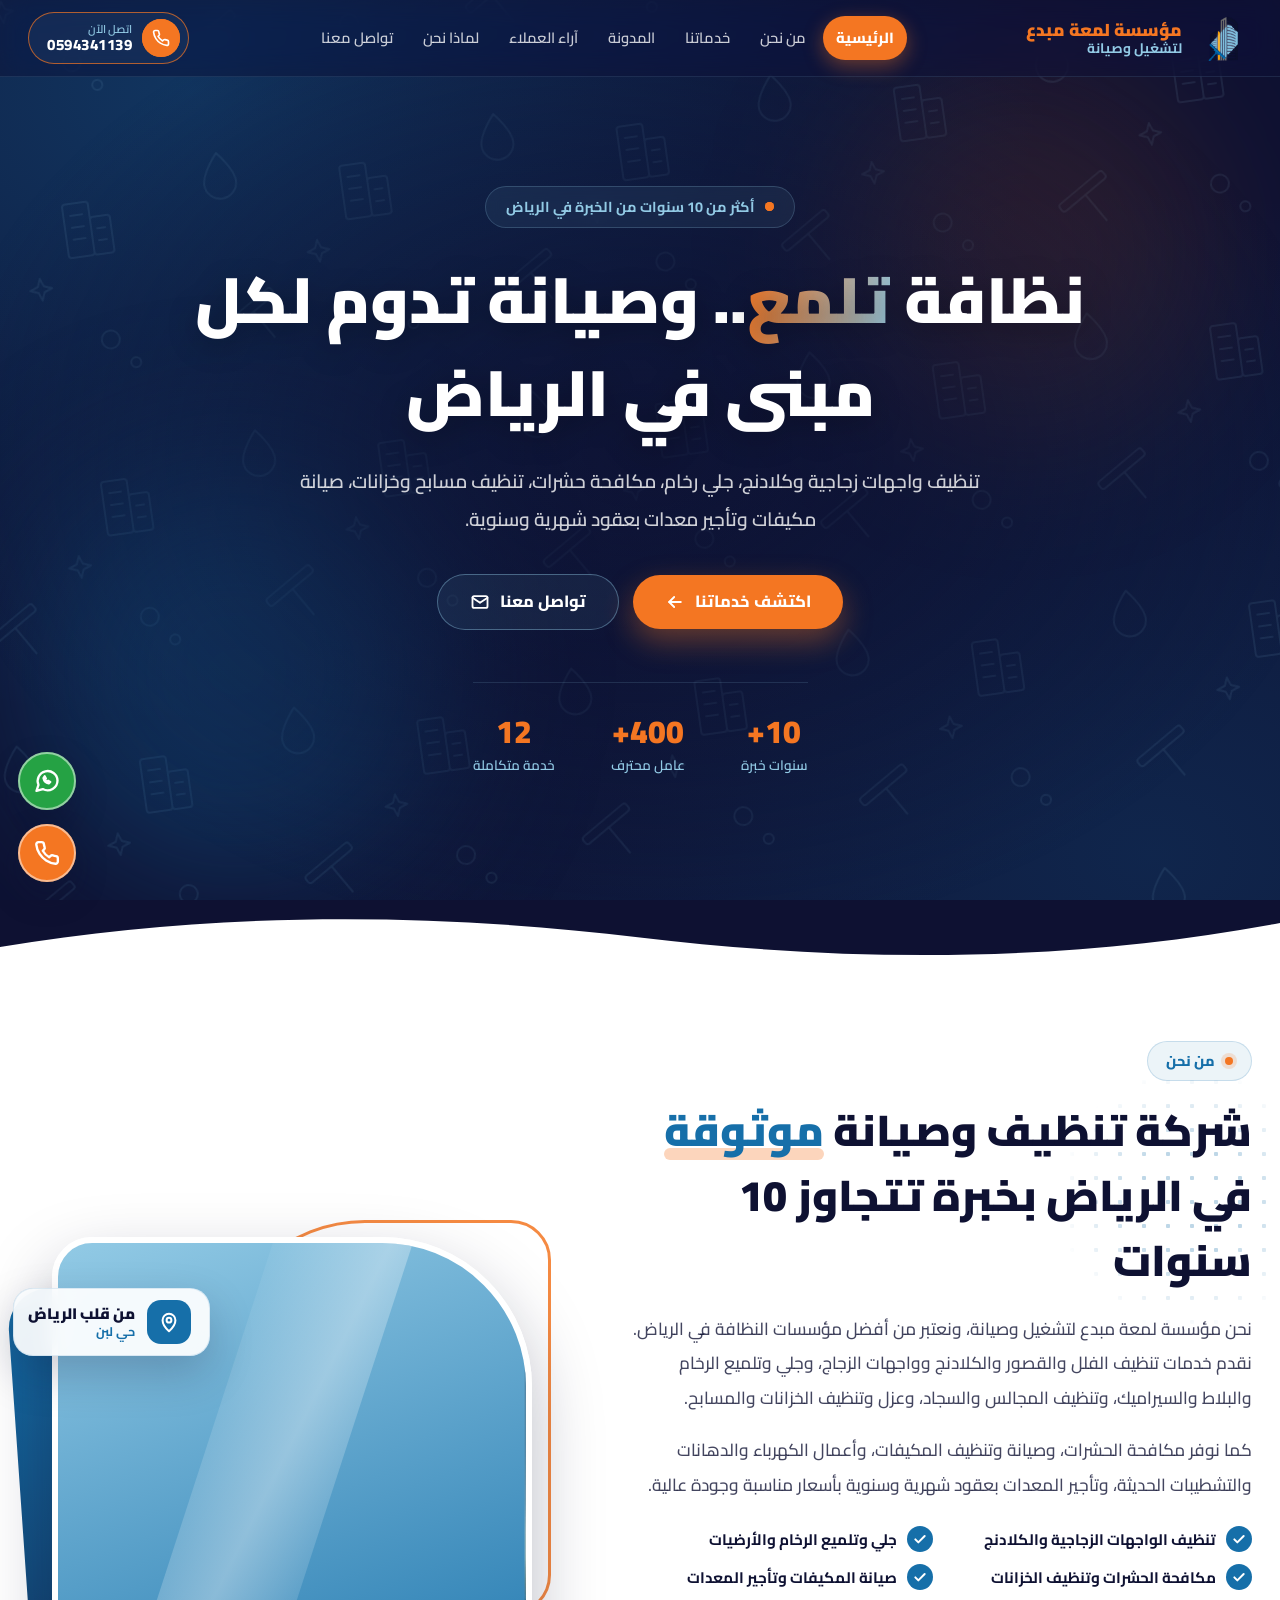
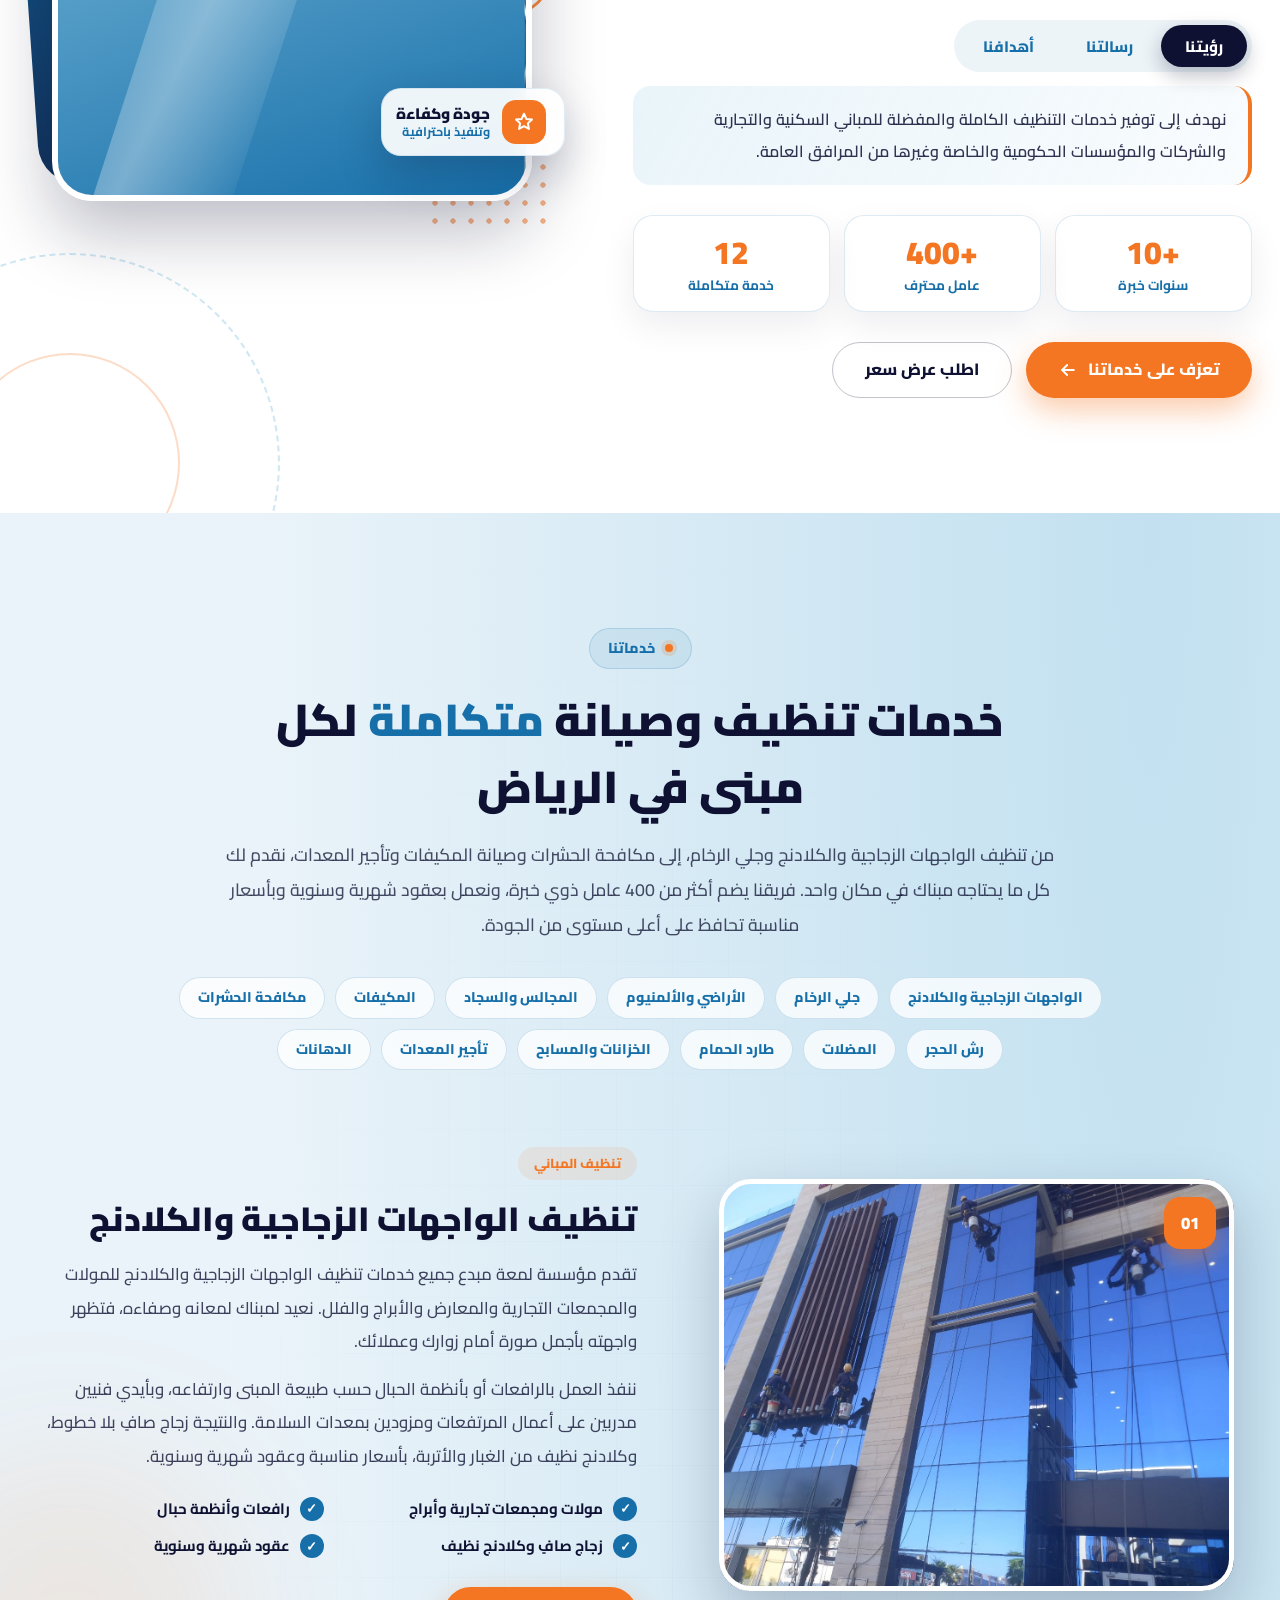
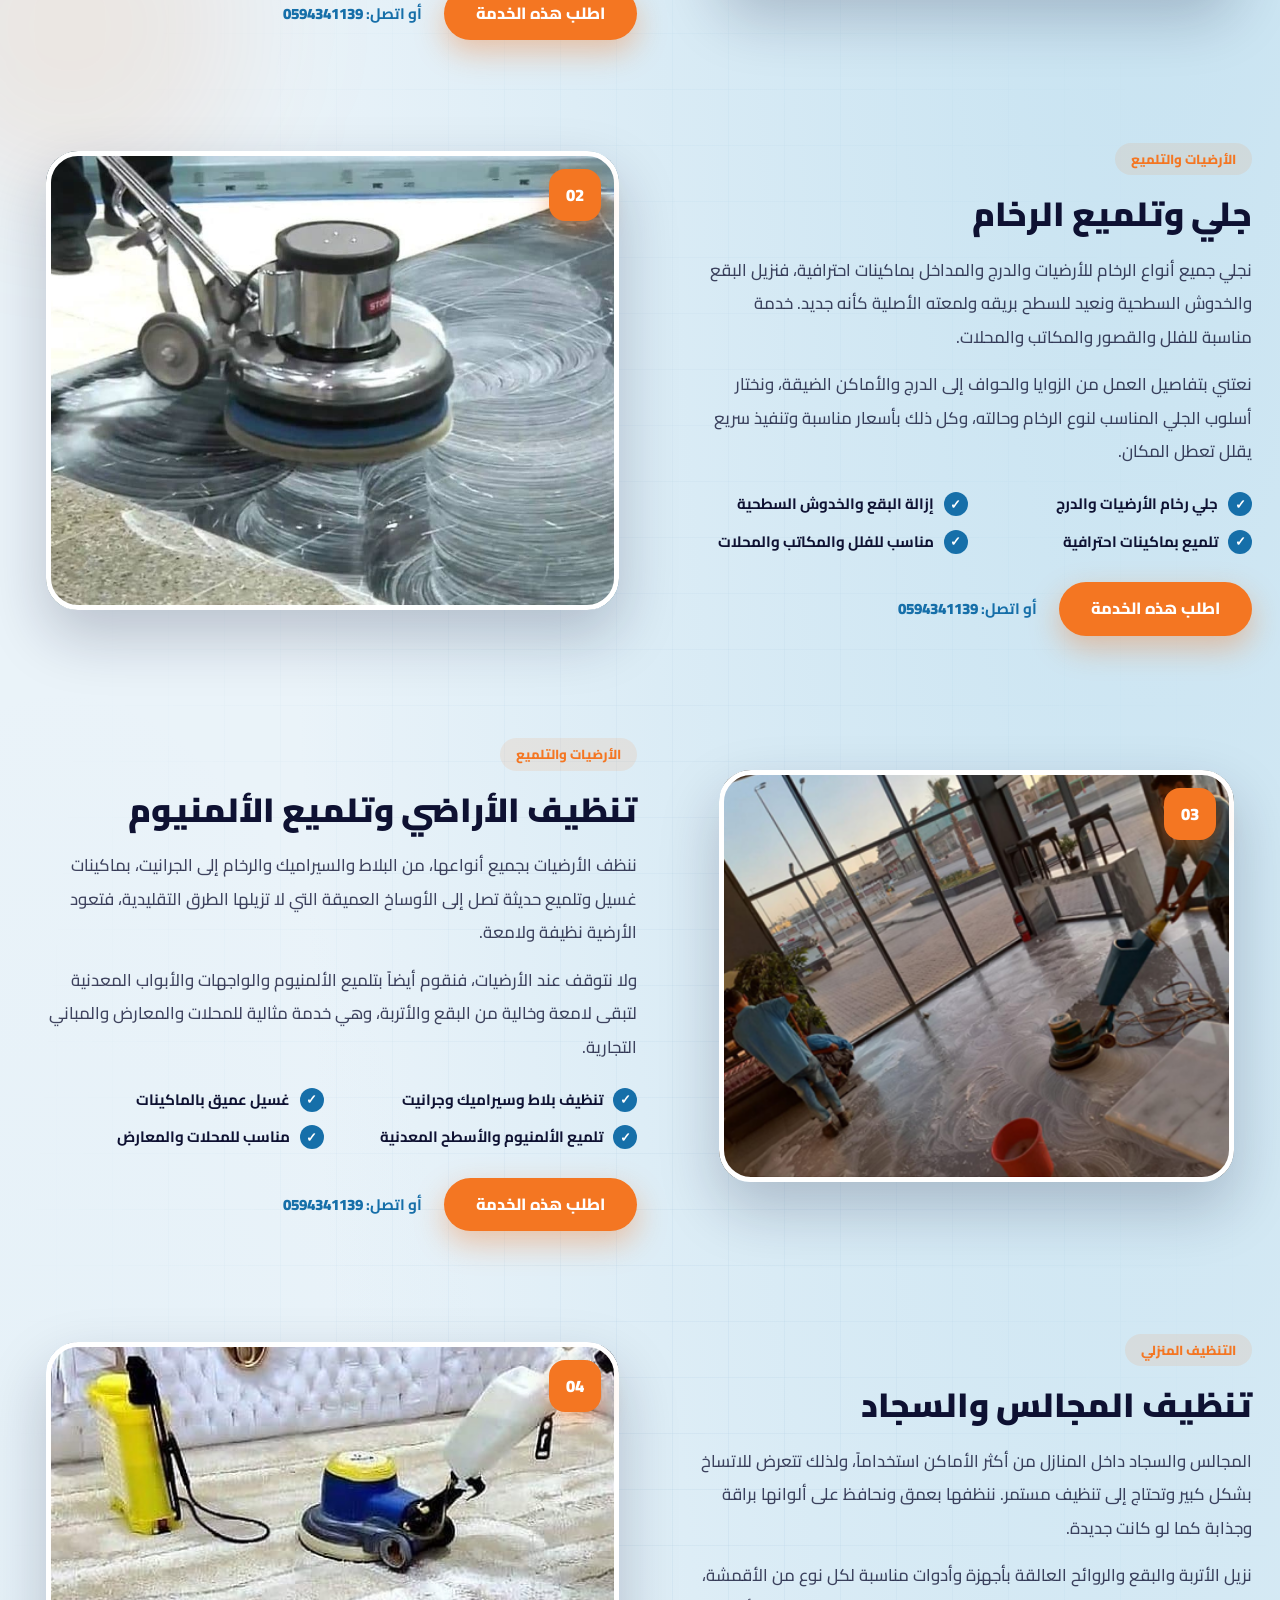
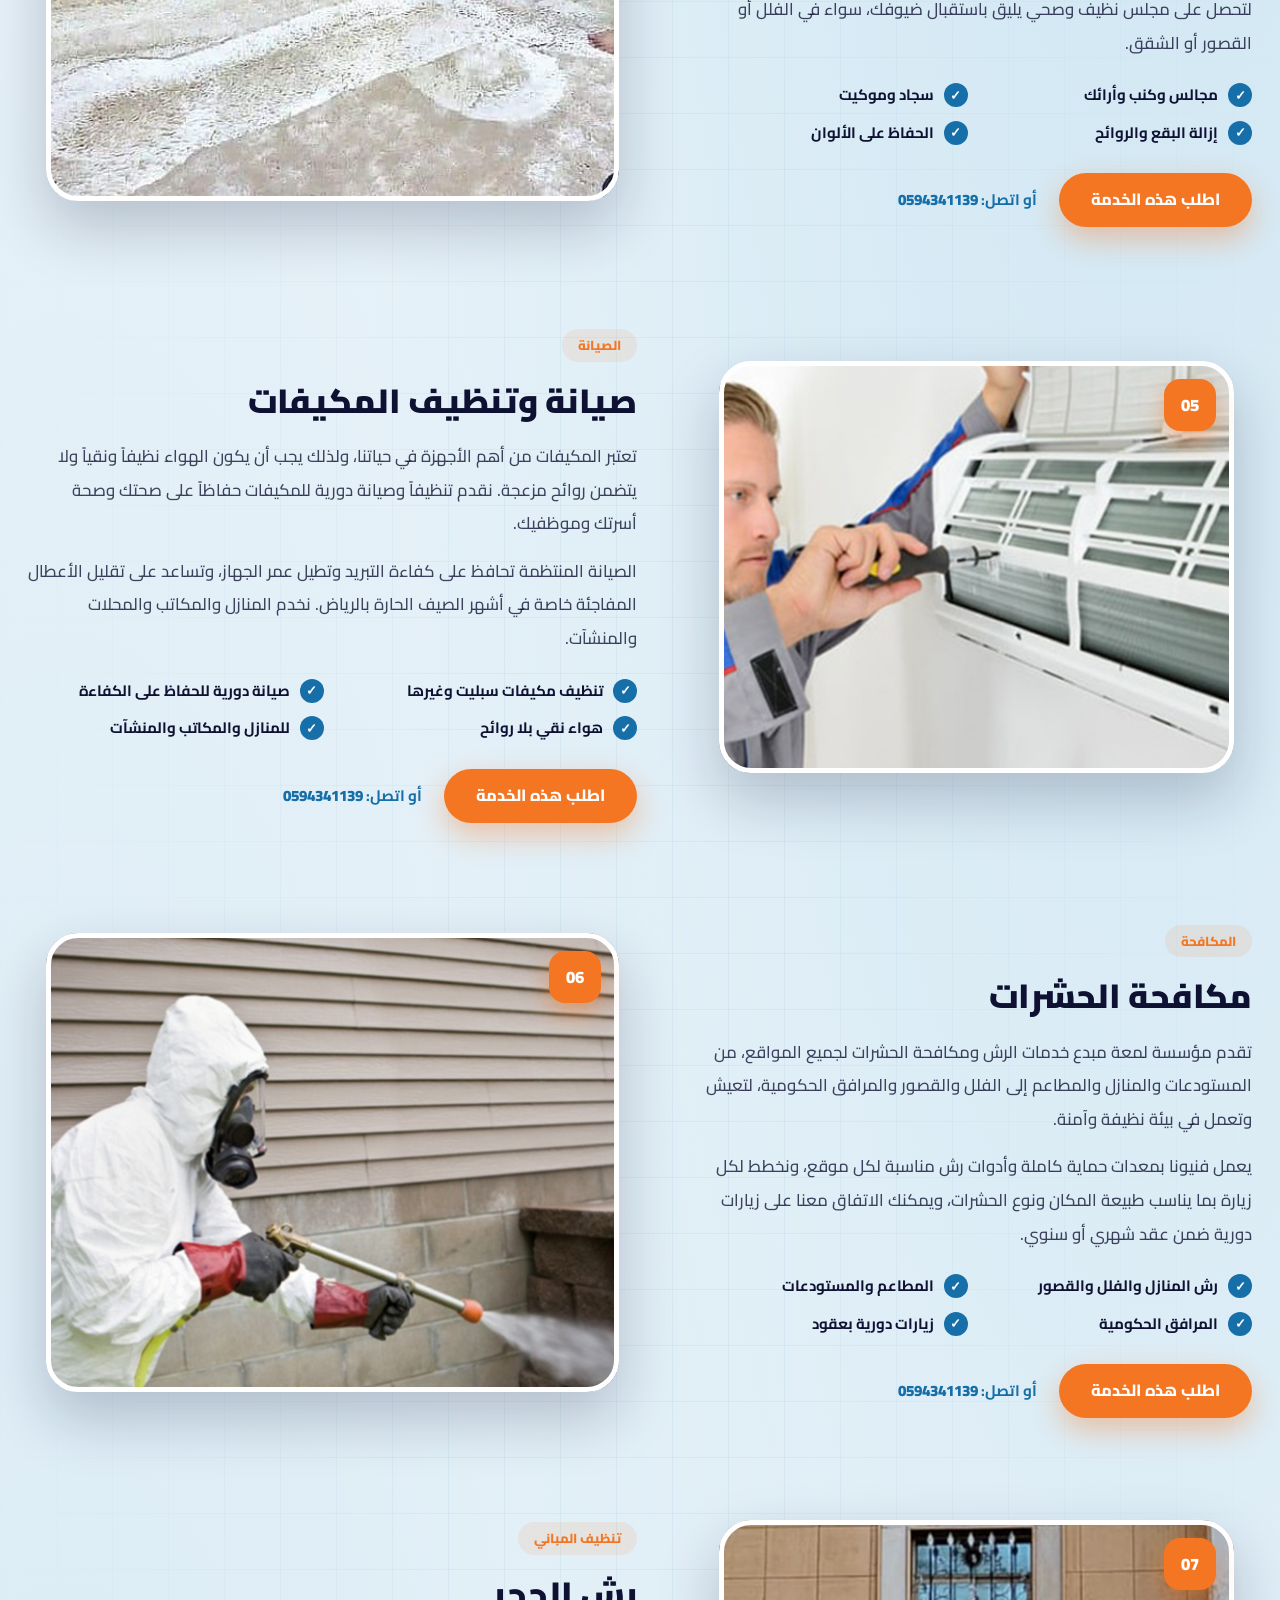
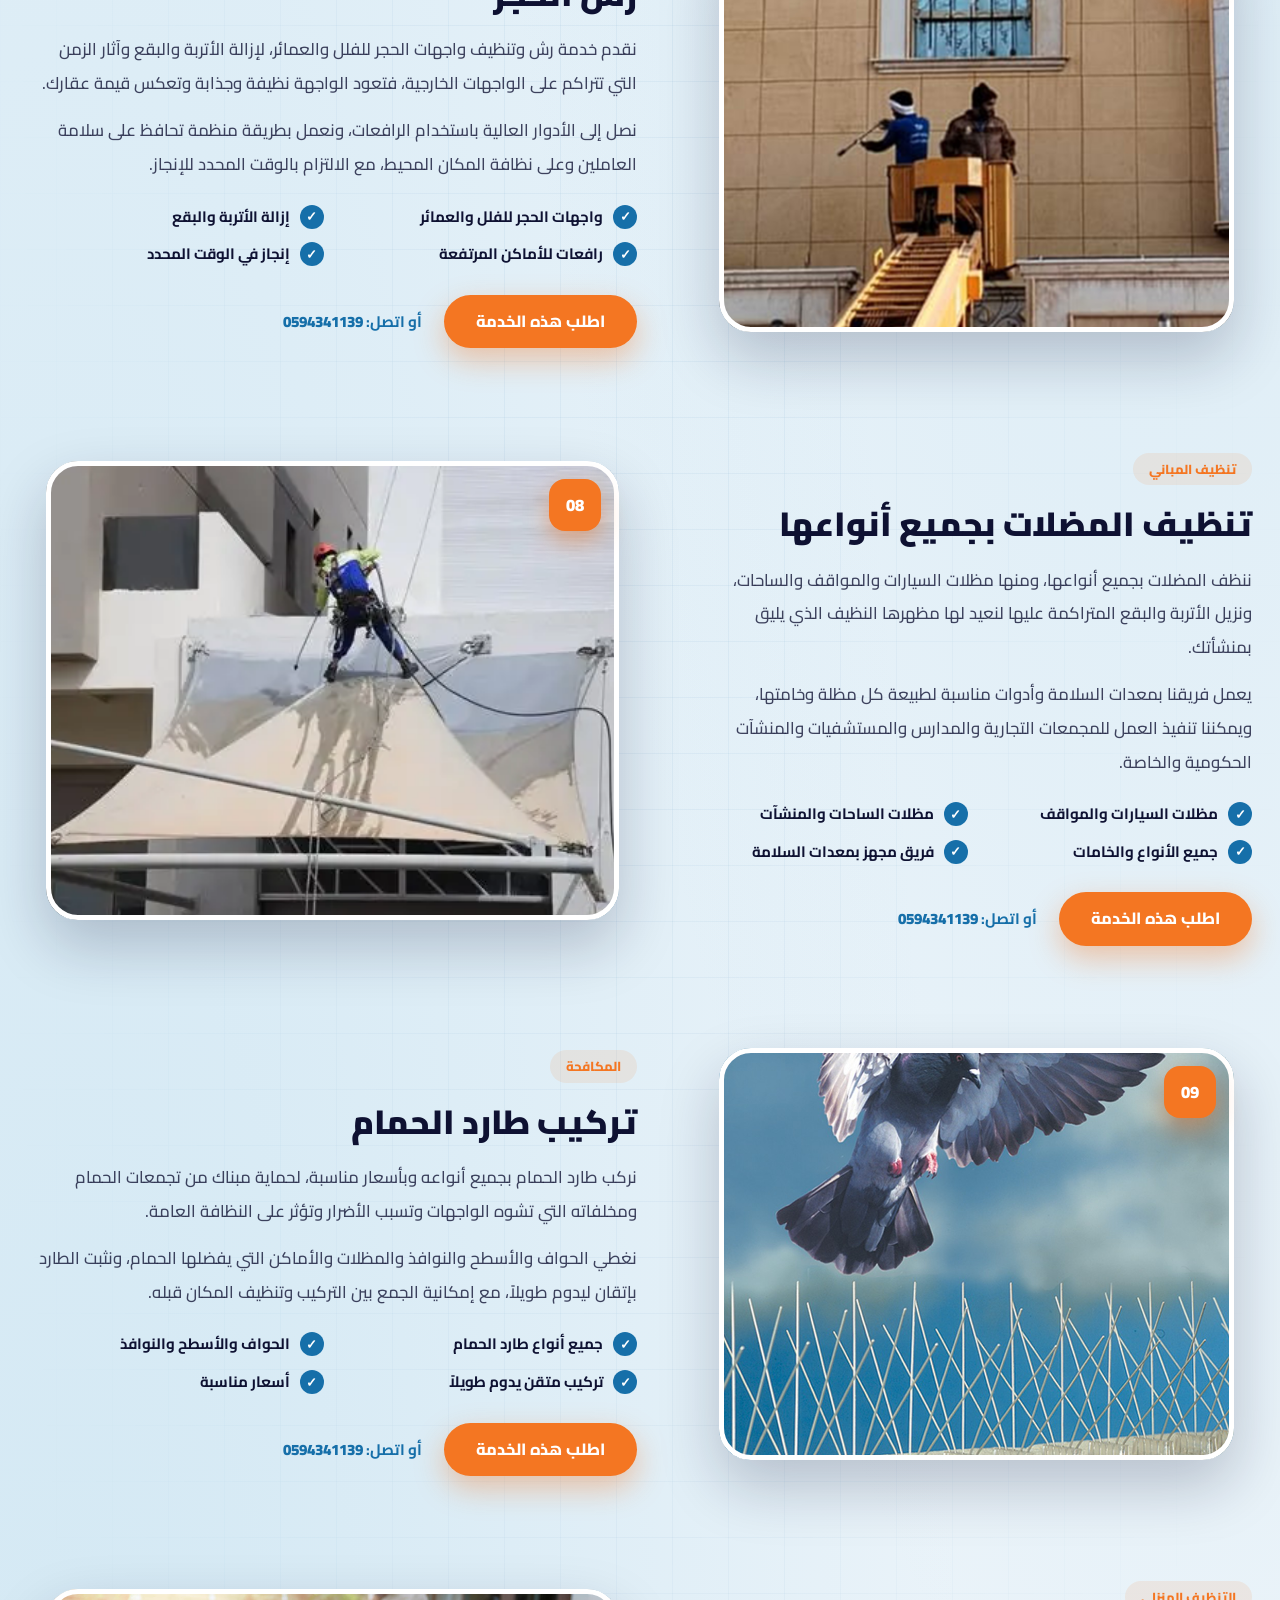
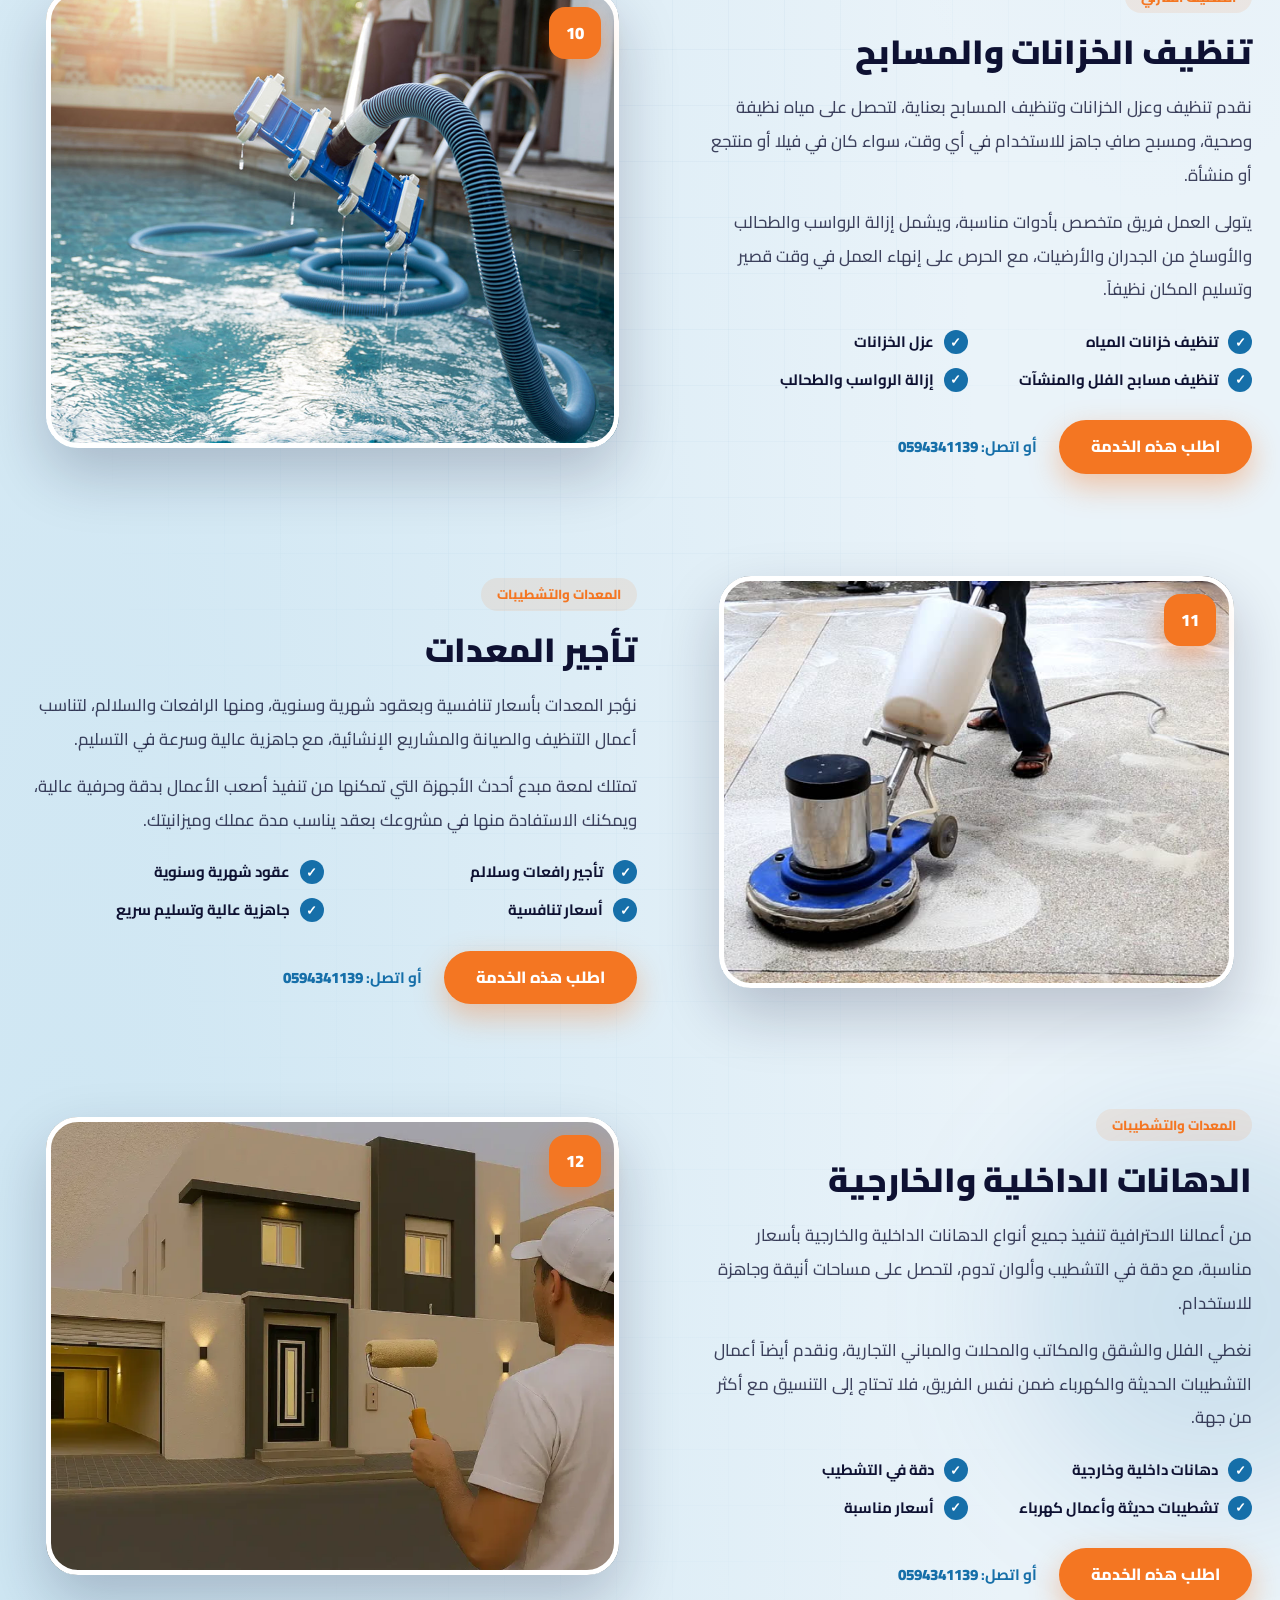
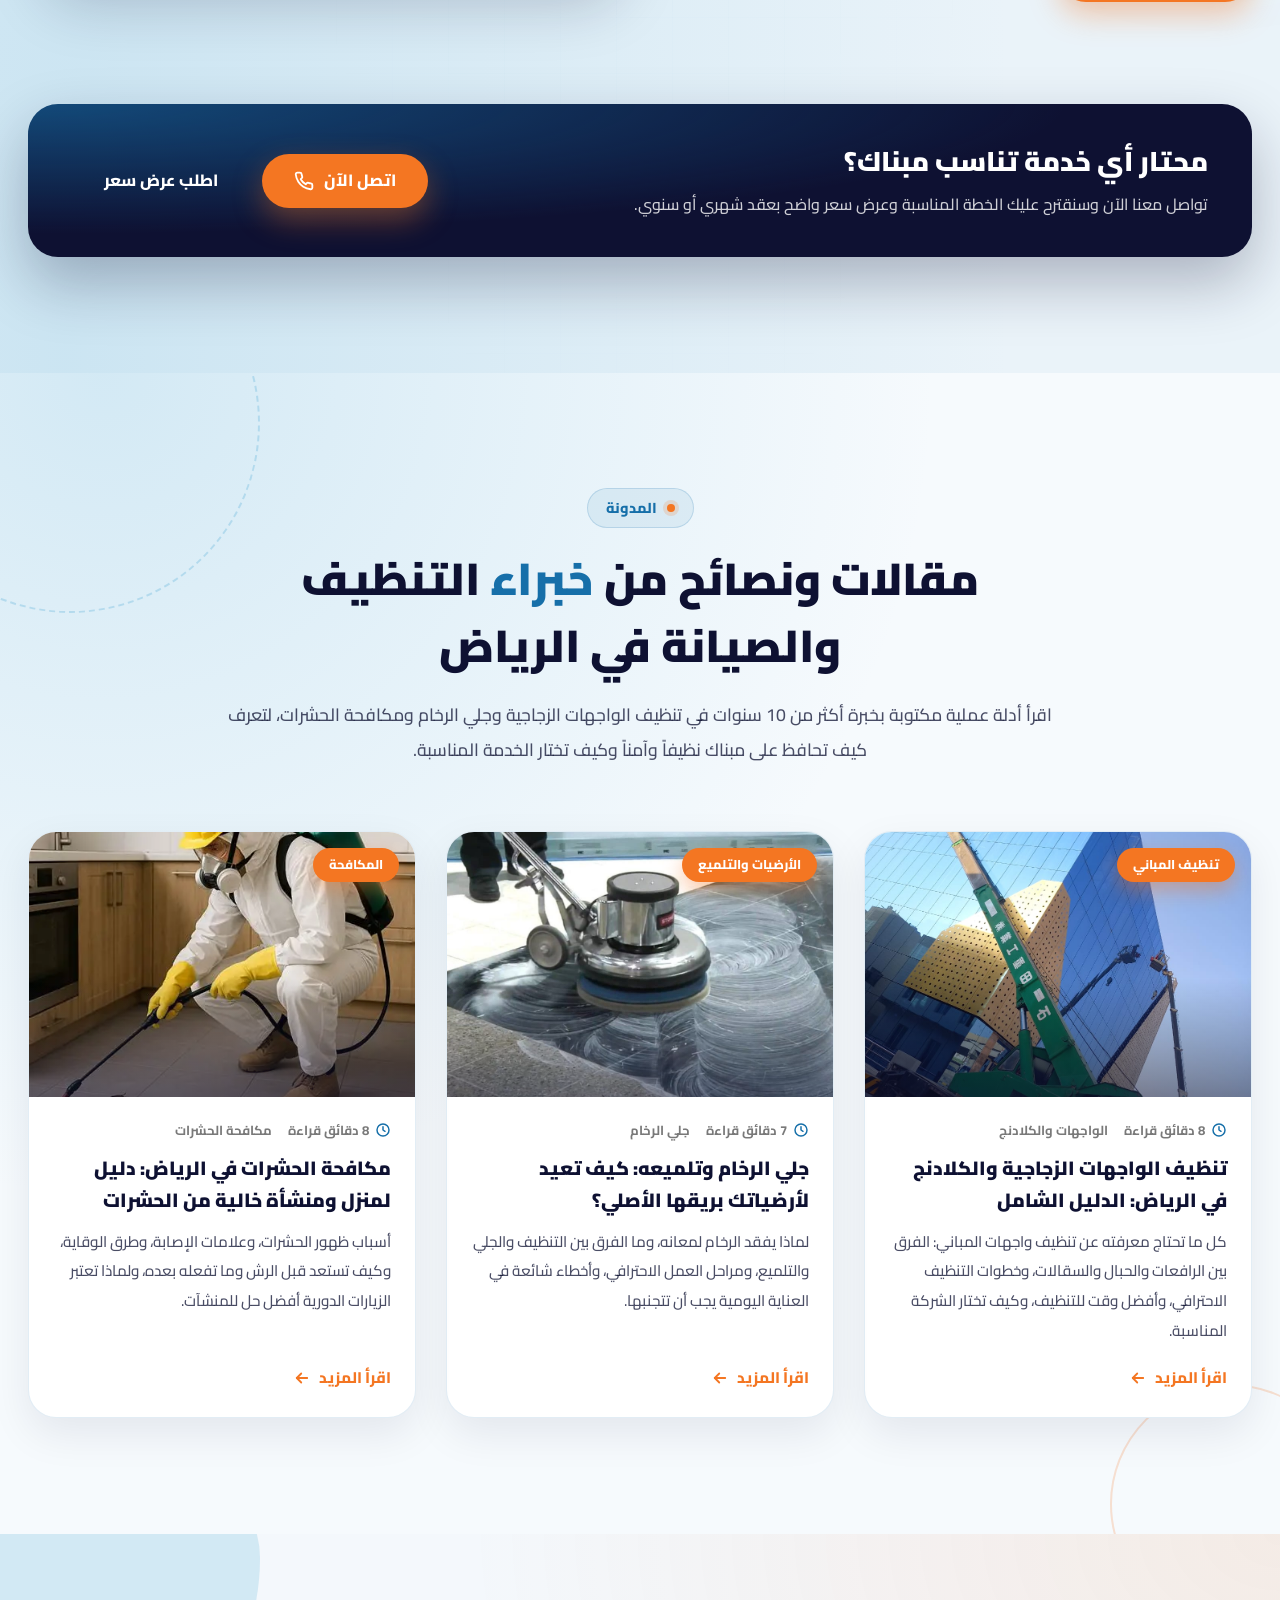
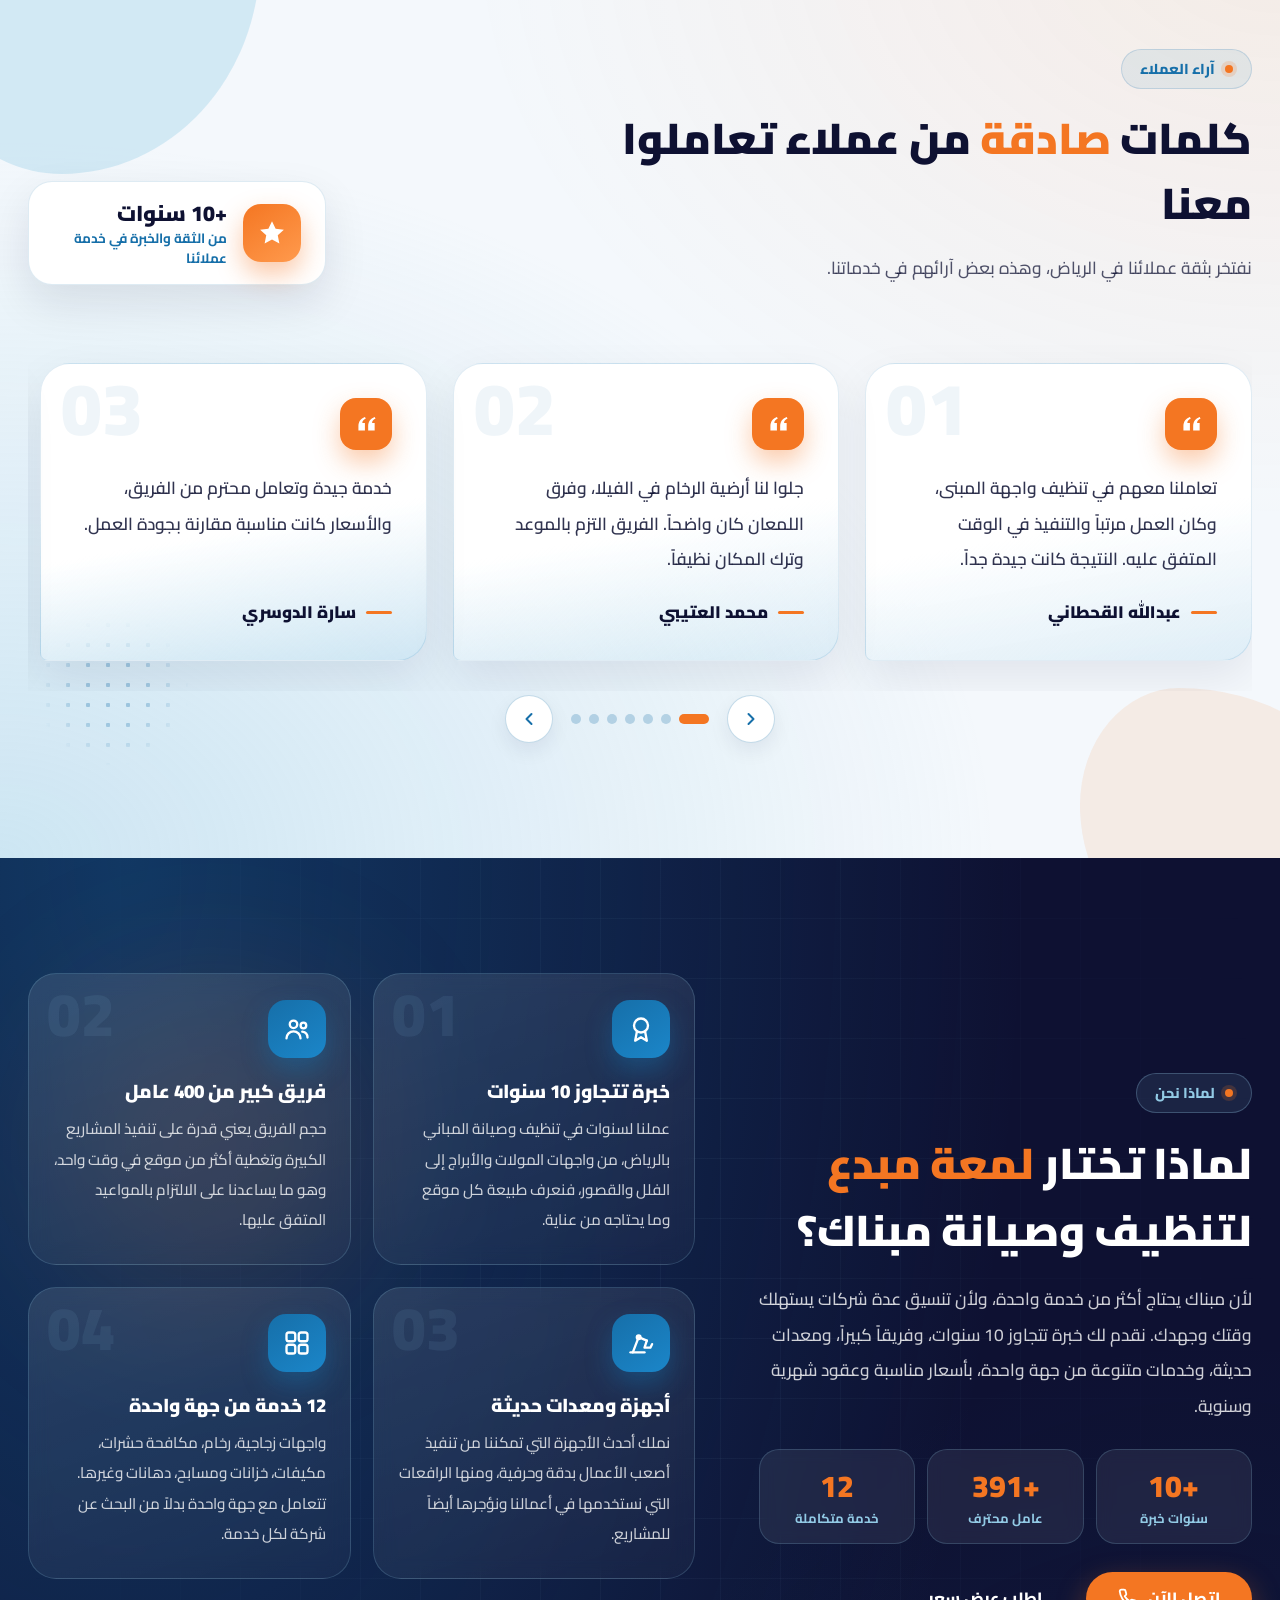
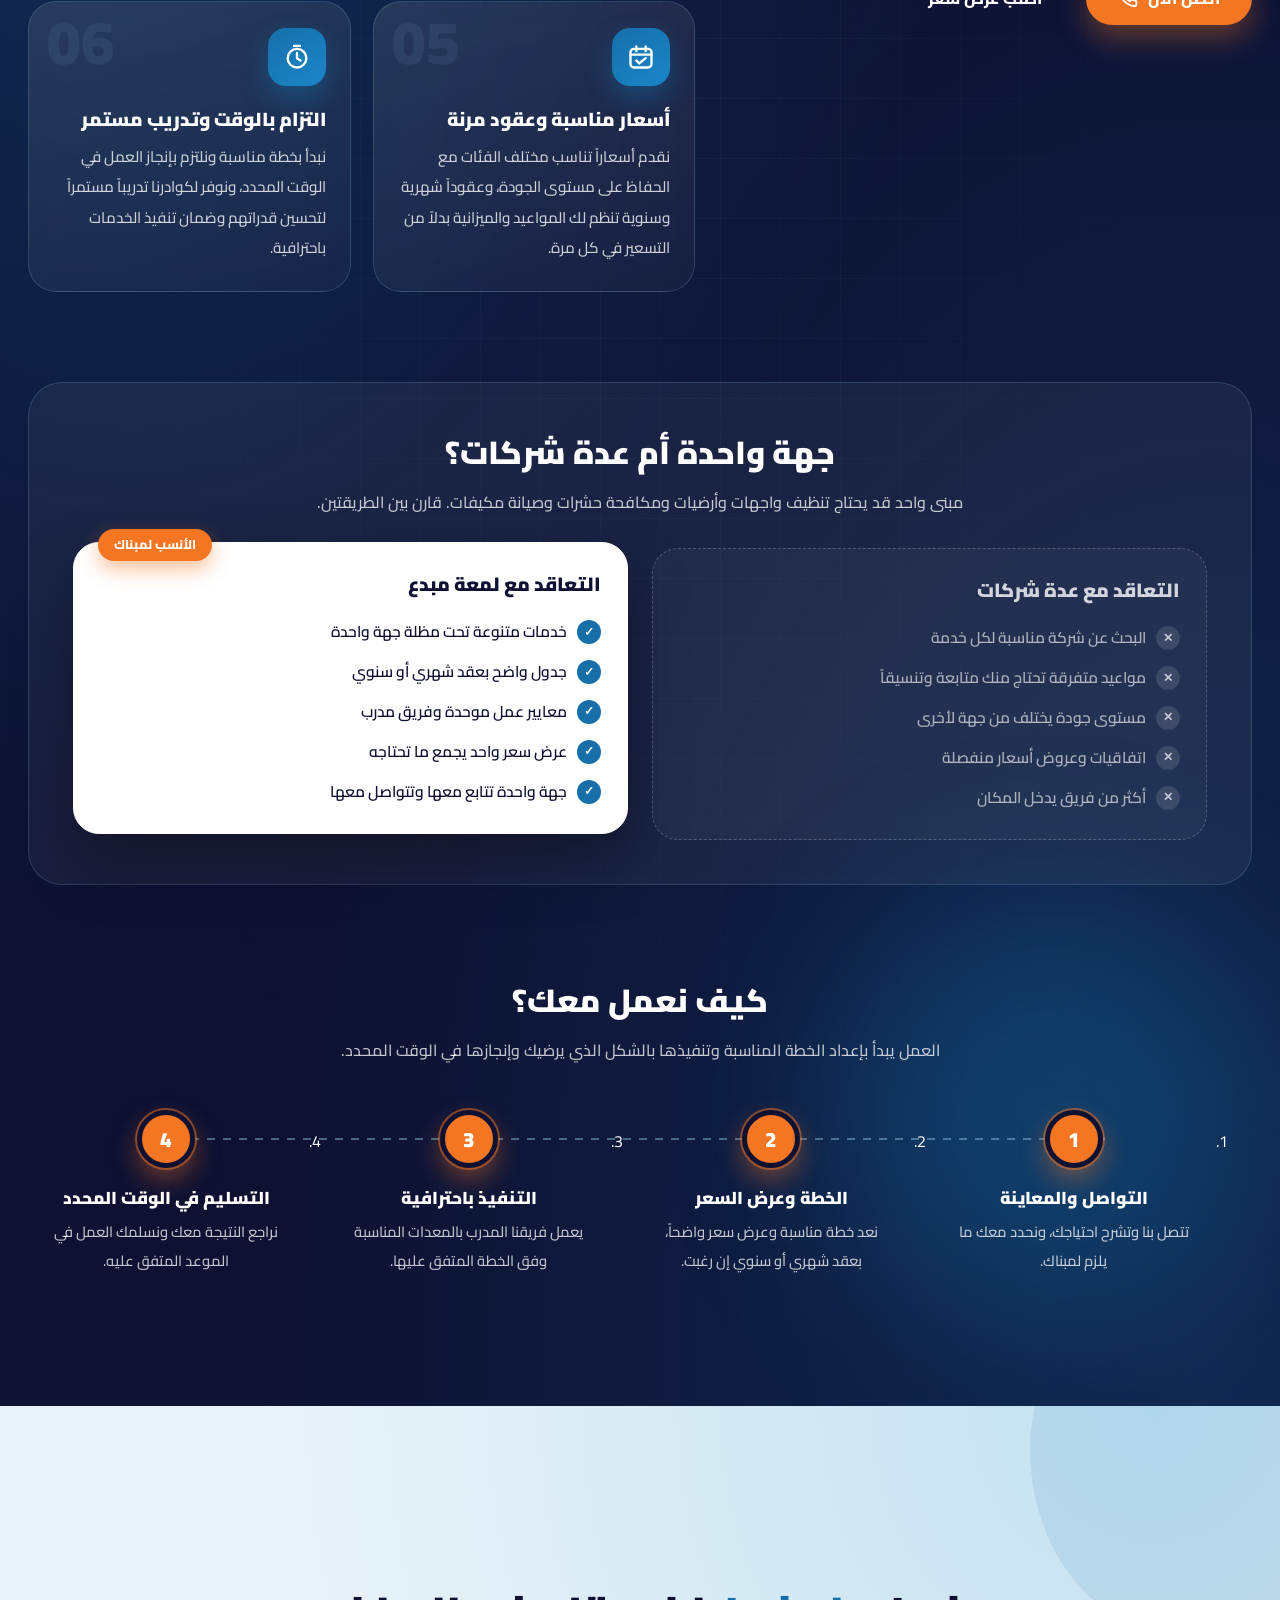
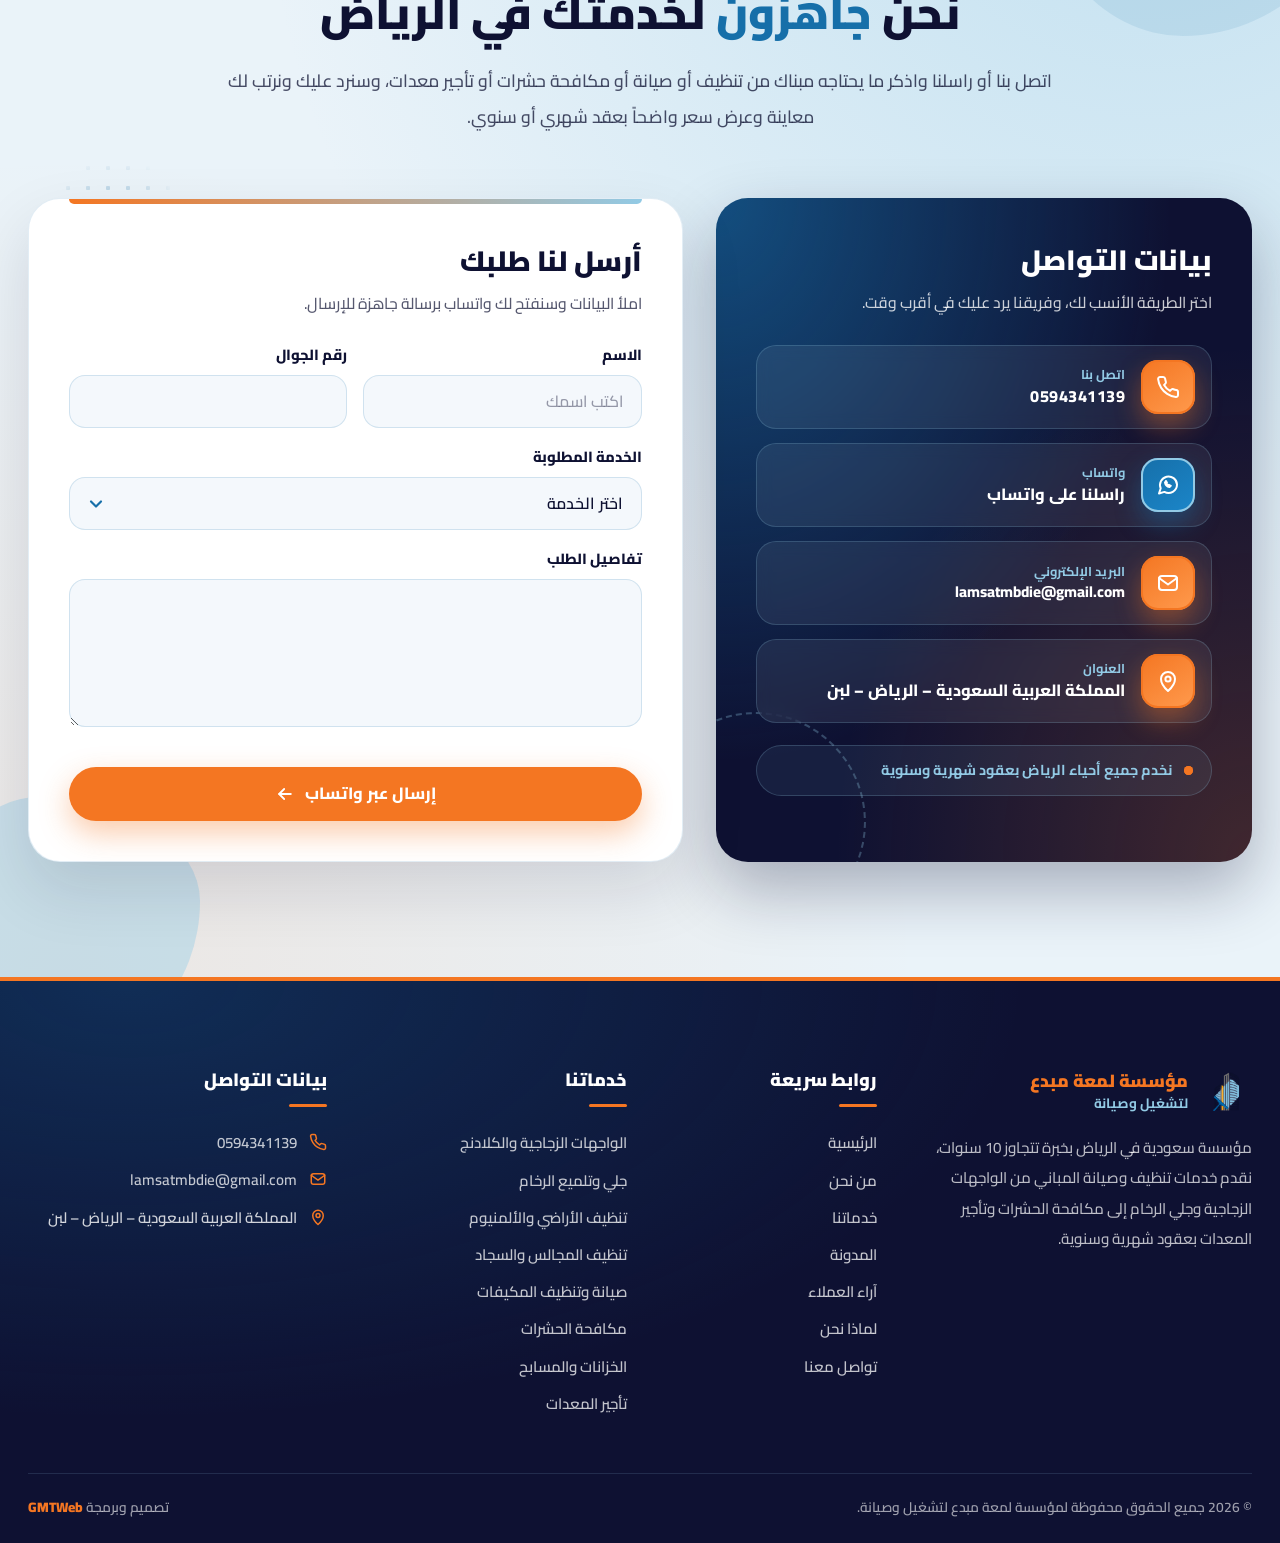
==== commit b5c866d6: "messae" ====
--- a/index.html
+++ b/index.html
@@ -265,7 +265,7 @@
           <span class="media-dots" aria-hidden="true"></span>
 
           <div class="media-photo">
-            <img src="about.jpg" alt="فريق مؤسسة لمعة مبدع أثناء تنظيف واجهة زجاجية في الرياض" width="800" height="940" loading="lazy">
+            <img src="images/serv9.png" alt="فريق مؤسسة لمعة مبدع أثناء تنظيف واجهة زجاجية في الرياض" width="800" height="940" loading="lazy">
             <span class="media-shine" aria-hidden="true"></span>
           </div>
 
